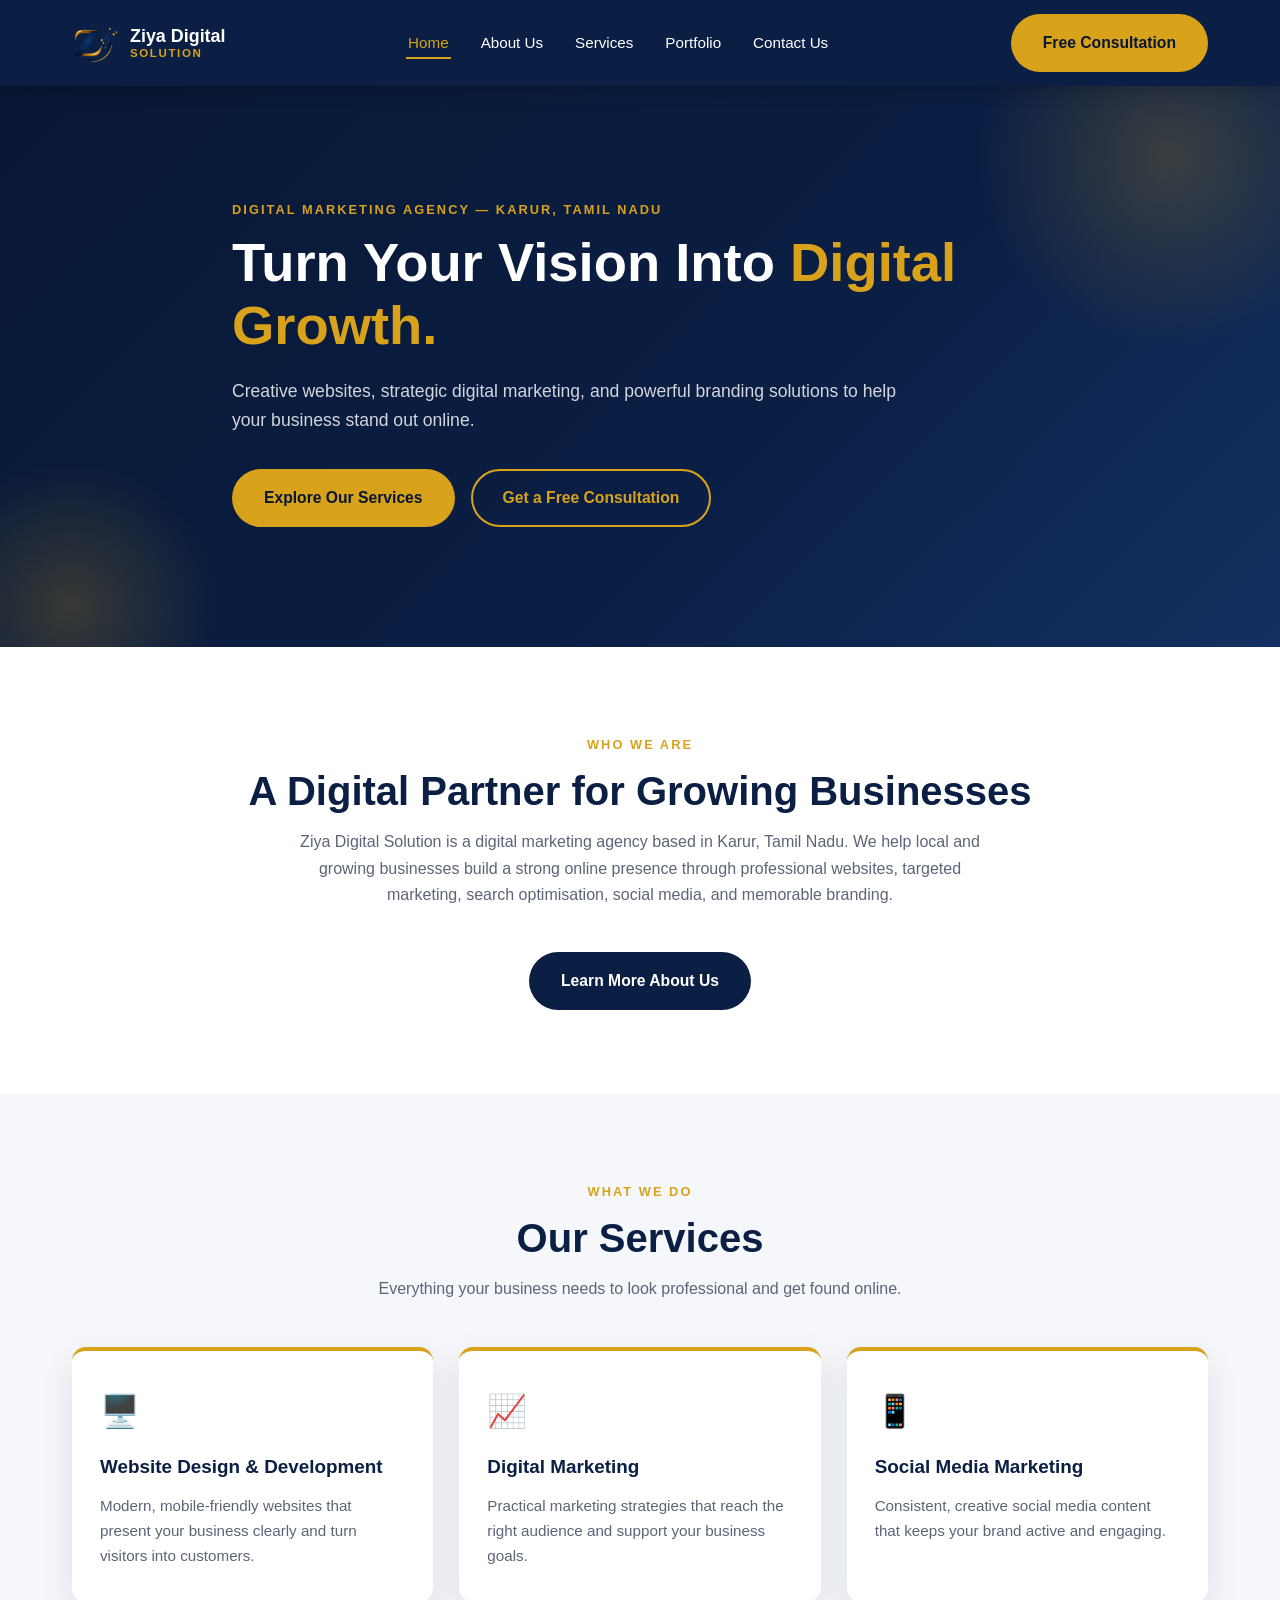
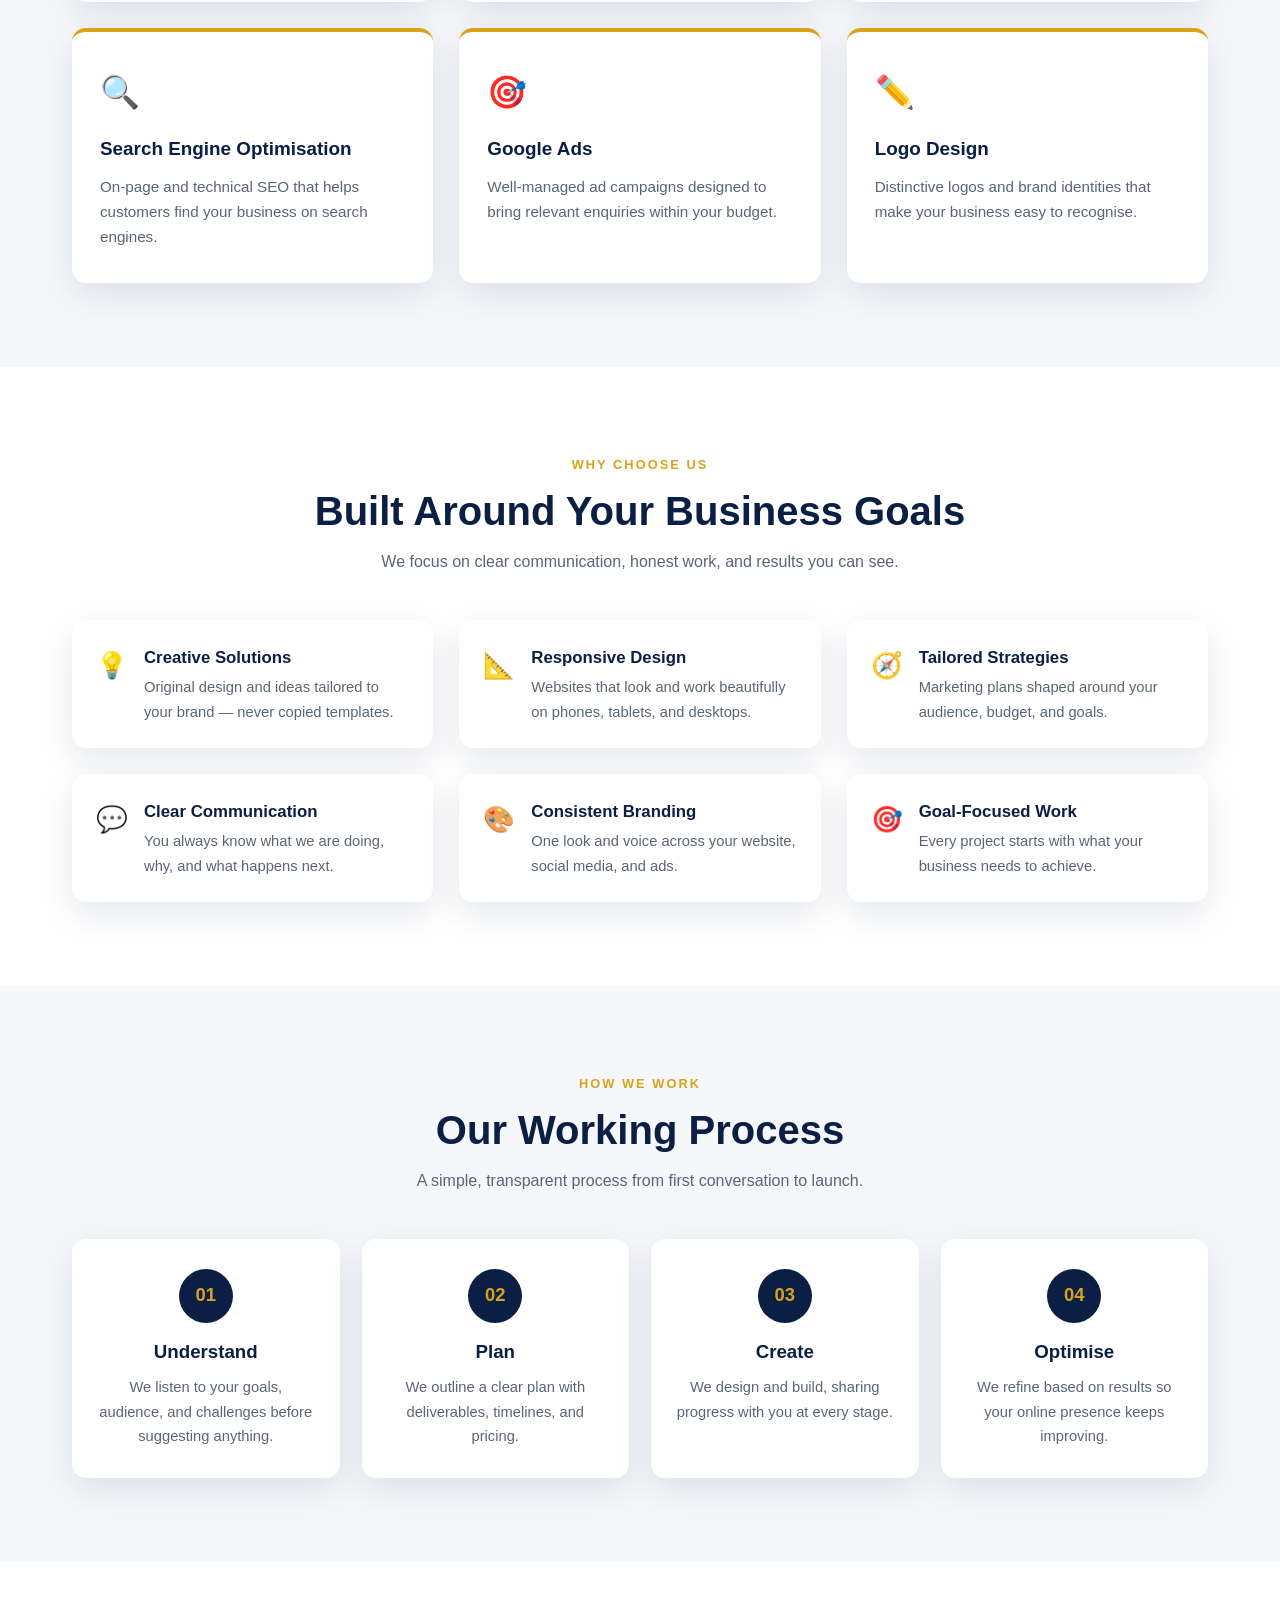
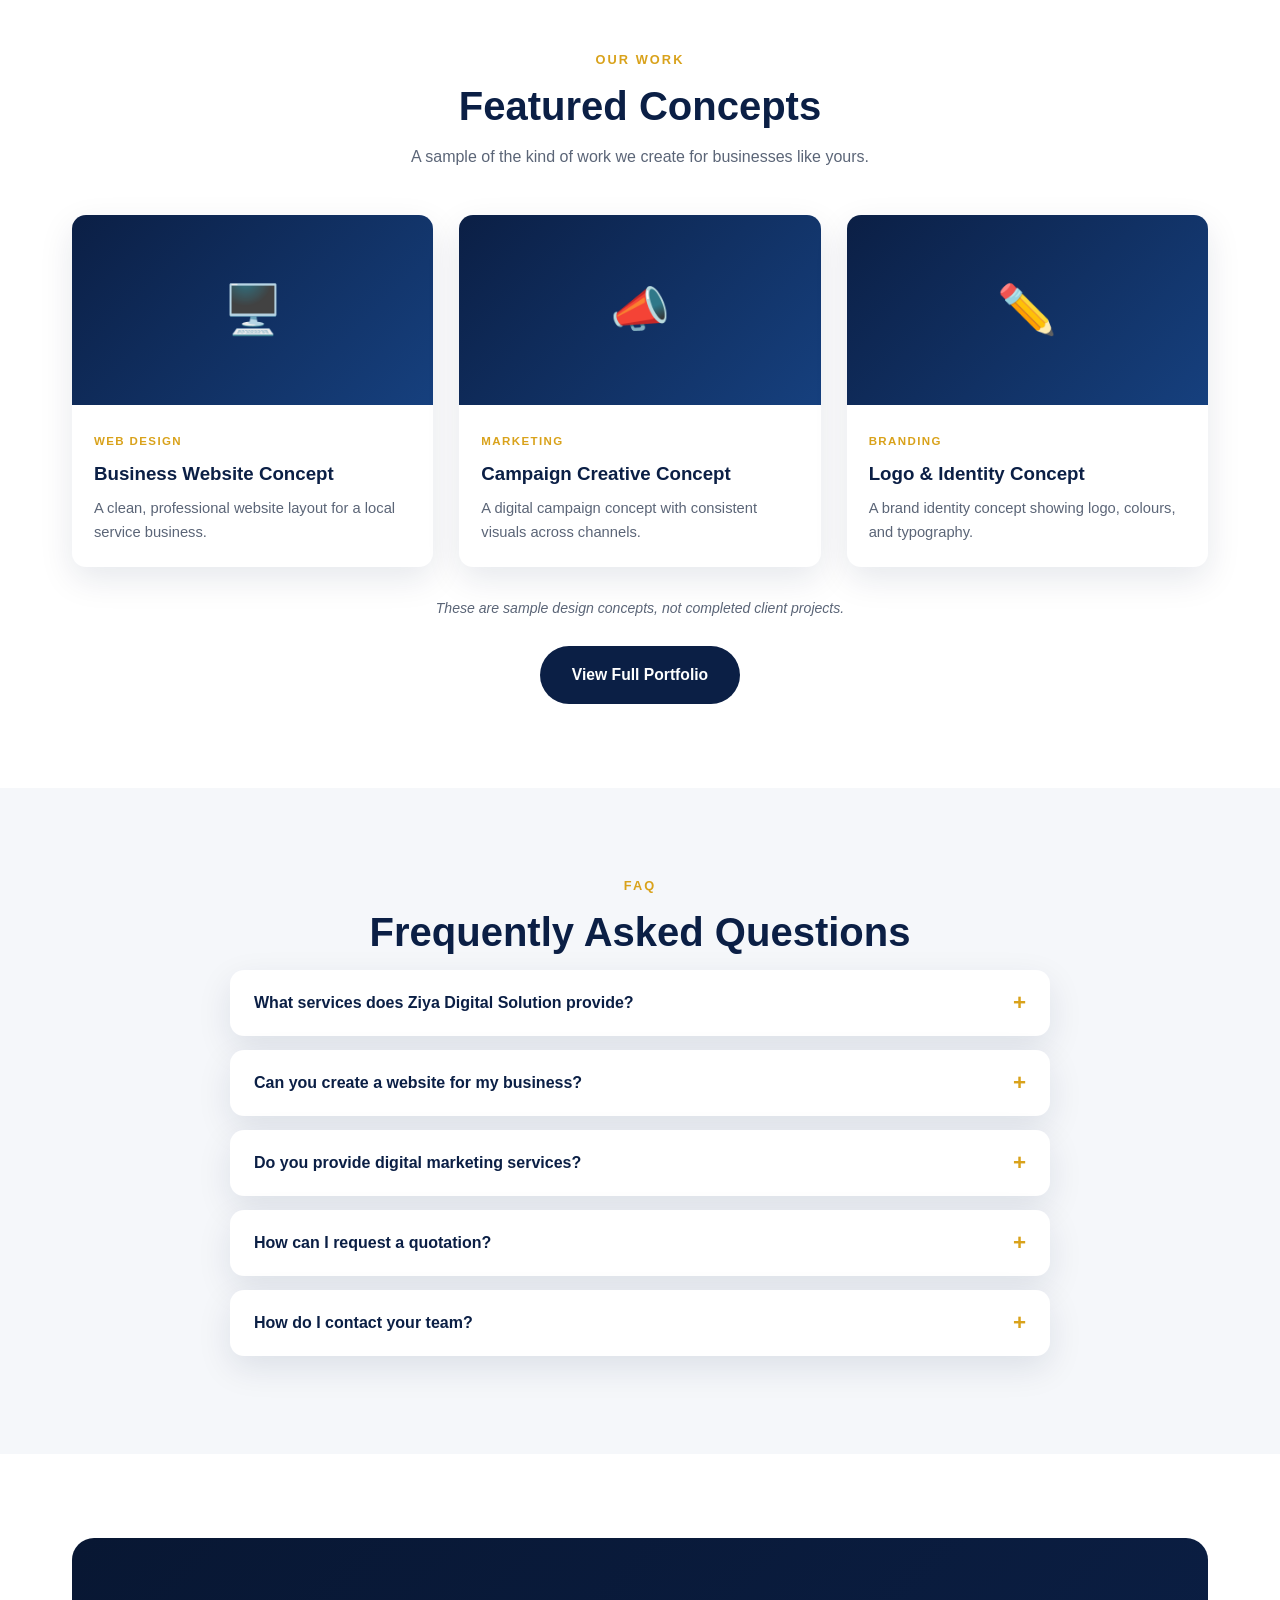
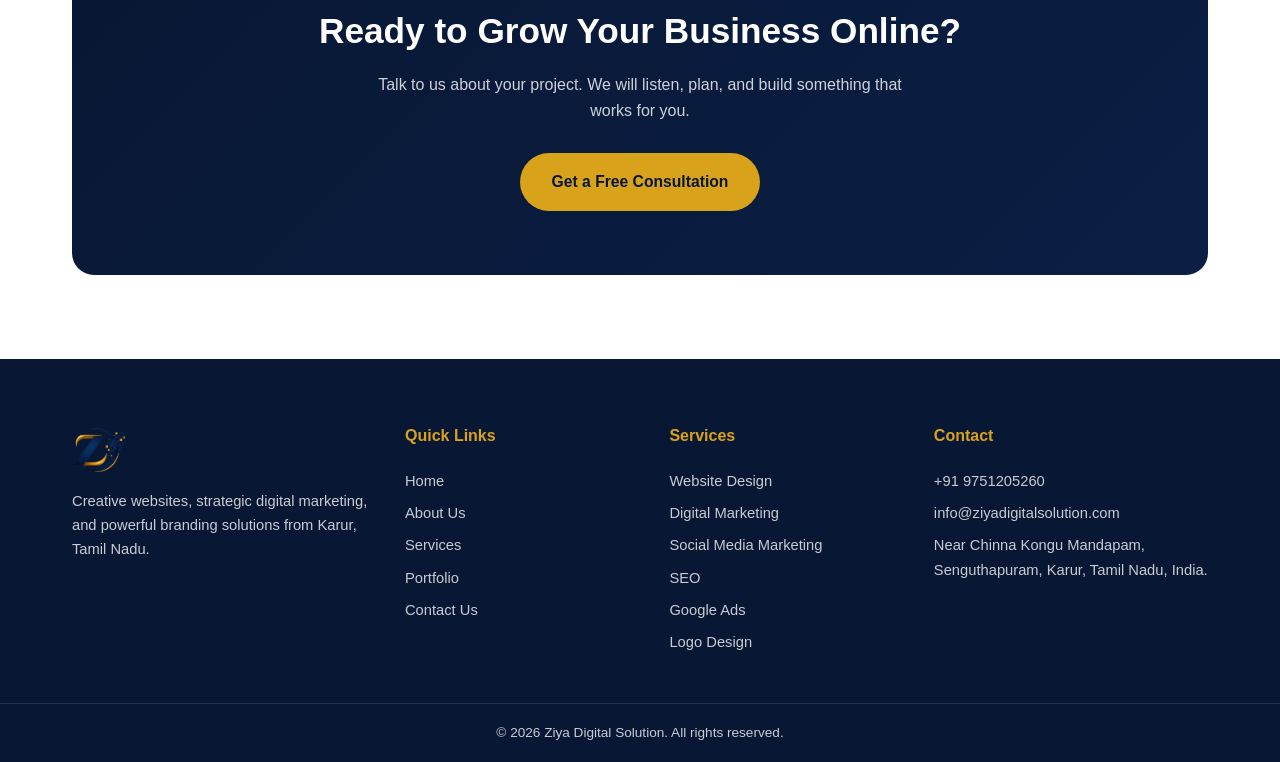
==== index.html @ 33ae9d24 "Add files via upload" ====
<!DOCTYPE html>
<html lang="en">
<head>
  <meta charset="UTF-8" />
  <meta name="viewport" content="width=device-width, initial-scale=1.0" />
  <title>Ziya Digital Solution — Web Design &amp; Digital Marketing in Karur</title>
  <meta name="description" content="Ziya Digital Solution helps businesses grow online with creative websites, digital marketing, SEO, social media and branding. Based in Karur, Tamil Nadu." />
  <link rel="icon" href="assets/images/logo.jpeg" type="image/jpeg" />
  <link rel="stylesheet" href="css/style.css" />
</head>
<body>

  <!-- ============ Header ============ -->
  <header class="site-header">
    <div class="header-inner">
      <a href="index.html" class="brand">
        <img src="assets/images/logo.png" alt="Ziya Digital Solution logo" />
        <span class="brand-name">Ziya Digital <span>Solution</span></span>
      </a>
      <nav class="main-nav" aria-label="Main navigation">
        <ul>
          <li><a href="index.html" class="active">Home</a></li>
          <li><a href="about.html">About Us</a></li>
          <li><a href="services.html">Services</a></li>
          <li><a href="portfolio.html">Portfolio</a></li>
          <li><a href="contact.html">Contact Us</a></li>
        </ul>
      </nav>
      <a href="contact.html" class="btn btn-gold header-cta">Free Consultation</a>
      <button class="nav-toggle" aria-label="Toggle menu" aria-expanded="false">
        <span></span><span></span><span></span>
      </button>
    </div>
  </header>

  <!-- ============ Hero ============ -->
  <section class="hero">
    <div class="container hero-inner">
      <div>
        <span class="eyebrow">Digital Marketing Agency — Karur, Tamil Nadu</span>
        <h1>Turn Your Vision Into <span class="gold">Digital Growth.</span></h1>
        <p>Creative websites, strategic digital marketing, and powerful branding solutions to help your business stand out online.</p>
        <div class="hero-actions">
          <a href="services.html" class="btn btn-gold">Explore Our Services</a>
          <a href="contact.html" class="btn btn-outline">Get a Free Consultation</a>
        </div>
      </div>
    </div>
  </section>

  <!-- ============ Introduction ============ -->
  <section>
    <div class="container text-center">
      <span class="eyebrow">Who We Are</span>
      <h2 class="section-title">A Digital Partner for Growing Businesses</h2>
      <p class="section-lead">
        Ziya Digital Solution is a digital marketing agency based in Karur, Tamil Nadu.
        We help local and growing businesses build a strong online presence through
        professional websites, targeted marketing, search optimisation, social media,
        and memorable branding.
      </p>
      <a href="about.html" class="btn btn-navy">Learn More About Us</a>
    </div>
  </section>

  <!-- ============ Services overview ============ -->
  <section class="section-light">
    <div class="container">
      <div class="text-center">
        <span class="eyebrow">What We Do</span>
        <h2 class="section-title">Our Services</h2>
        <p class="section-lead">Everything your business needs to look professional and get found online.</p>
      </div>
      <div class="grid-3">
        <div class="card">
          <div class="icon">🖥️</div>
          <h3>Website Design &amp; Development</h3>
          <p>Modern, mobile-friendly websites that present your business clearly and turn visitors into customers.</p>
        </div>
        <div class="card">
          <div class="icon">📈</div>
          <h3>Digital Marketing</h3>
          <p>Practical marketing strategies that reach the right audience and support your business goals.</p>
        </div>
        <div class="card">
          <div class="icon">📱</div>
          <h3>Social Media Marketing</h3>
          <p>Consistent, creative social media content that keeps your brand active and engaging.</p>
        </div>
        <div class="card">
          <div class="icon">🔍</div>
          <h3>Search Engine Optimisation</h3>
          <p>On-page and technical SEO that helps customers find your business on search engines.</p>
        </div>
        <div class="card">
          <div class="icon">🎯</div>
          <h3>Google Ads</h3>
          <p>Well-managed ad campaigns designed to bring relevant enquiries within your budget.</p>
        </div>
        <div class="card">
          <div class="icon">✏️</div>
          <h3>Logo Design</h3>
          <p>Distinctive logos and brand identities that make your business easy to recognise.</p>
        </div>
      </div>
    </div>
  </section>

  <!-- ============ Why choose us ============ -->
  <section>
    <div class="container">
      <div class="text-center">
        <span class="eyebrow">Why Choose Us</span>
        <h2 class="section-title">Built Around Your Business Goals</h2>
        <p class="section-lead">We focus on clear communication, honest work, and results you can see.</p>
      </div>
      <div class="grid-3">
        <div class="why-item">
          <div class="icon">💡</div>
          <div><h3>Creative Solutions</h3><p>Original design and ideas tailored to your brand — never copied templates.</p></div>
        </div>
        <div class="why-item">
          <div class="icon">📐</div>
          <div><h3>Responsive Design</h3><p>Websites that look and work beautifully on phones, tablets, and desktops.</p></div>
        </div>
        <div class="why-item">
          <div class="icon">🧭</div>
          <div><h3>Tailored Strategies</h3><p>Marketing plans shaped around your audience, budget, and goals.</p></div>
        </div>
        <div class="why-item">
          <div class="icon">💬</div>
          <div><h3>Clear Communication</h3><p>You always know what we are doing, why, and what happens next.</p></div>
        </div>
        <div class="why-item">
          <div class="icon">🎨</div>
          <div><h3>Consistent Branding</h3><p>One look and voice across your website, social media, and ads.</p></div>
        </div>
        <div class="why-item">
          <div class="icon">🎯</div>
          <div><h3>Goal-Focused Work</h3><p>Every project starts with what your business needs to achieve.</p></div>
        </div>
      </div>
    </div>
  </section>

  <!-- ============ Working process ============ -->
  <section class="section-light">
    <div class="container">
      <div class="text-center">
        <span class="eyebrow">How We Work</span>
        <h2 class="section-title">Our Working Process</h2>
        <p class="section-lead">A simple, transparent process from first conversation to launch.</p>
      </div>
      <div class="process">
        <div class="process-step">
          <span class="num">01</span>
          <h3>Understand</h3>
          <p>We listen to your goals, audience, and challenges before suggesting anything.</p>
        </div>
        <div class="process-step">
          <span class="num">02</span>
          <h3>Plan</h3>
          <p>We outline a clear plan with deliverables, timelines, and pricing.</p>
        </div>
        <div class="process-step">
          <span class="num">03</span>
          <h3>Create</h3>
          <p>We design and build, sharing progress with you at every stage.</p>
        </div>
        <div class="process-step">
          <span class="num">04</span>
          <h3>Optimise</h3>
          <p>We refine based on results so your online presence keeps improving.</p>
        </div>
      </div>
    </div>
  </section>

  <!-- ============ Featured portfolio ============ -->
  <section>
    <div class="container">
      <div class="text-center">
        <span class="eyebrow">Our Work</span>
        <h2 class="section-title">Featured Concepts</h2>
        <p class="section-lead">A sample of the kind of work we create for businesses like yours.</p>
      </div>
      <div class="grid-3">
        <div class="portfolio-item">
          <div class="portfolio-thumb">🖥️</div>
          <div class="portfolio-body">
            <span class="tag">Web Design</span>
            <h3>Business Website Concept</h3>
            <p>A clean, professional website layout for a local service business.</p>
          </div>
        </div>
        <div class="portfolio-item">
          <div class="portfolio-thumb">📣</div>
          <div class="portfolio-body">
            <span class="tag">Marketing</span>
            <h3>Campaign Creative Concept</h3>
            <p>A digital campaign concept with consistent visuals across channels.</p>
          </div>
        </div>
        <div class="portfolio-item">
          <div class="portfolio-thumb">✏️</div>
          <div class="portfolio-body">
            <span class="tag">Branding</span>
            <h3>Logo &amp; Identity Concept</h3>
            <p>A brand identity concept showing logo, colours, and typography.</p>
          </div>
        </div>
      </div>
      <p class="sample-note">These are sample design concepts, not completed client projects.</p>
      <div class="text-center" style="margin-top: 26px;">
        <a href="portfolio.html" class="btn btn-navy">View Full Portfolio</a>
      </div>
    </div>
  </section>

  <!-- ============ FAQ ============ -->
  <section class="section-light">
    <div class="container">
      <div class="text-center">
        <span class="eyebrow">FAQ</span>
        <h2 class="section-title">Frequently Asked Questions</h2>
      </div>
      <div class="faq">
        <div class="faq-item">
          <button class="faq-question" aria-expanded="false">What services does Ziya Digital Solution provide?</button>
          <div class="faq-answer"><p>We provide website design and development, digital marketing, social media marketing, search engine optimisation (SEO), Google Ads management, and logo design.</p></div>
        </div>
        <div class="faq-item">
          <button class="faq-question" aria-expanded="false">Can you create a website for my business?</button>
          <div class="faq-answer"><p>Yes. We design modern, mobile-friendly websites for businesses of all sizes. Contact us with your requirements and we will suggest the best approach.</p></div>
        </div>
        <div class="faq-item">
          <button class="faq-question" aria-expanded="false">Do you provide digital marketing services?</button>
          <div class="faq-answer"><p>Yes. We offer social media marketing, SEO, and Google Ads, planned around your audience and budget.</p></div>
        </div>
        <div class="faq-item">
          <button class="faq-question" aria-expanded="false">How can I request a quotation?</button>
          <div class="faq-answer"><p>Call us at +91 9751205260, message us on WhatsApp, or use the enquiry form on our Contact page. We will discuss your needs and share a clear quotation.</p></div>
        </div>
        <div class="faq-item">
          <button class="faq-question" aria-expanded="false">How do I contact your team?</button>
          <div class="faq-answer"><p>You can reach us by phone at +91 9751205260, by email at info@ziyadigitalsolution.com, or via the WhatsApp button on our Contact page.</p></div>
        </div>
      </div>
    </div>
  </section>

  <!-- ============ Final CTA ============ -->
  <section>
    <div class="container">
      <div class="cta-band">
        <h2>Ready to Grow Your Business Online?</h2>
        <p>Talk to us about your project. We will listen, plan, and build something that works for you.</p>
        <a href="contact.html" class="btn btn-gold">Get a Free Consultation</a>
      </div>
    </div>
  </section>

  <!-- ============ Footer ============ -->
  <footer class="site-footer">
    <div class="container footer-grid">
      <div class="footer-brand">
        <img src="assets/images/logo.png" alt="Ziya Digital Solution logo" />
        <p>Creative websites, strategic digital marketing, and powerful branding solutions from Karur, Tamil Nadu.</p>
      </div>
      <div>
        <h3>Quick Links</h3>
        <a href="index.html">Home</a>
        <a href="about.html">About Us</a>
        <a href="services.html">Services</a>
        <a href="portfolio.html">Portfolio</a>
        <a href="contact.html">Contact Us</a>
      </div>
      <div>
        <h3>Services</h3>
        <a href="services.html">Website Design</a>
        <a href="services.html">Digital Marketing</a>
        <a href="services.html">Social Media Marketing</a>
        <a href="services.html">SEO</a>
        <a href="services.html">Google Ads</a>
        <a href="services.html">Logo Design</a>
      </div>
      <div>
        <h3>Contact</h3>
        <a href="tel:+919751205260">+91 9751205260</a>
        <a href="mailto:info@ziyadigitalsolution.com">info@ziyadigitalsolution.com</a>
        <p style="font-size: 0.92rem; padding-top: 4px;">Near Chinna Kongu Mandapam, Senguthapuram, Karur, Tamil Nadu, India.</p>
      </div>
    </div>
    <div class="footer-bottom">
      <div class="container">© <span id="year"></span> Ziya Digital Solution. All rights reserved.</div>
    </div>
  </footer>

  <script src="js/script.js"></script>
</body>
</html>
---- css/style.css ----
/* ============================================================
   Ziya Digital Solution — Global Stylesheet
   Brand palette:
     Navy  #0B1F45   Gold  #D9A21B   White #FFFFFF
     Light #F5F7FA   Text  #182235
   Edit colours in one place via the CSS variables below.
   ============================================================ */

:root {
  --navy: #0B1F45;
  --navy-dark: #081733;
  --gold: #D9A21B;
  --gold-soft: #f3d27a;
  --white: #ffffff;
  --light: #F5F7FA;
  --text: #182235;
  --muted: #5b6577;
  --radius: 14px;
  --shadow: 0 12px 34px rgba(11, 31, 69, 0.10);
  --transition: all 0.25s ease;
  --max-width: 1180px;
}

/* ---------- Reset & base ---------- */
*,
*::before,
*::after {
  box-sizing: border-box;
  margin: 0;
  padding: 0;
}

html {
  scroll-behavior: smooth;
}

body {
  font-family: "Segoe UI", "Helvetica Neue", Arial, sans-serif;
  color: var(--text);
  background: var(--white);
  line-height: 1.65;
  -webkit-font-smoothing: antialiased;
}

img {
  max-width: 100%;
  display: block;
}

a {
  color: var(--navy);
  text-decoration: none;
}

ul {
  list-style: none;
}

.container {
  width: 100%;
  max-width: var(--max-width);
  margin: 0 auto;
  padding: 0 22px;
}

section {
  padding: 84px 0;
}

.section-light {
  background: var(--light);
}

/* ---------- Typography helpers ---------- */
.eyebrow {
  display: inline-block;
  font-size: 0.8rem;
  font-weight: 700;
  letter-spacing: 0.16em;
  text-transform: uppercase;
  color: var(--gold);
  margin-bottom: 12px;
}

.section-title {
  font-size: clamp(1.7rem, 3.4vw, 2.5rem);
  color: var(--navy);
  line-height: 1.2;
  margin-bottom: 14px;
}

.section-lead {
  color: var(--muted);
  max-width: 680px;
  margin: 0 auto 44px;
}

.text-center {
  text-align: center;
}

/* ---------- Buttons ---------- */
.btn {
  display: inline-block;
  padding: 14px 30px;
  border-radius: 50px;
  font-weight: 600;
  font-size: 0.98rem;
  cursor: pointer;
  border: 2px solid transparent;
  transition: var(--transition);
}

.btn-gold {
  background: var(--gold);
  color: var(--navy-dark);
}

.btn-gold:hover {
  background: var(--gold-soft);
  transform: translateY(-2px);
}

.btn-outline {
  border-color: var(--gold);
  color: var(--gold);
  background: transparent;
}

.btn-outline:hover {
  background: var(--gold);
  color: var(--navy-dark);
}

.btn-navy {
  background: var(--navy);
  color: var(--white);
}

.btn-navy:hover {
  background: var(--navy-dark);
  transform: translateY(-2px);
}

/* ---------- Header ---------- */
.site-header {
  position: sticky;
  top: 0;
  z-index: 100;
  background: var(--navy);
  box-shadow: 0 2px 18px rgba(0, 0, 0, 0.25);
}

.header-inner {
  display: flex;
  align-items: center;
  justify-content: space-between;
  gap: 20px;
  padding: 14px 22px;
  max-width: var(--max-width);
  margin: 0 auto;
}

.brand {
  display: flex;
  align-items: center;
  gap: 12px;
}

.brand img {
  width: 46px;
  height: 46px;
  border-radius: 10px;
  background: var(--navy);
  padding: 0;
  object-fit: contain;
}

.brand-name {
  color: var(--white);
  font-weight: 700;
  font-size: 1.12rem;
  line-height: 1.15;
}

.brand-name span {
  display: block;
  color: var(--gold);
  font-size: 0.72rem;
  letter-spacing: 0.14em;
  text-transform: uppercase;
  font-weight: 600;
}

.main-nav ul {
  display: flex;
  gap: 28px;
  align-items: center;
}

.main-nav a {
  color: var(--white);
  font-size: 0.95rem;
  font-weight: 500;
  padding: 6px 2px;
  border-bottom: 2px solid transparent;
  transition: var(--transition);
}

.main-nav a:hover,
.main-nav a.active {
  color: var(--gold);
  border-bottom-color: var(--gold);
}

.header-cta {
  white-space: nowrap;
}

/* Hamburger (mobile) */
.nav-toggle {
  display: none;
  background: none;
  border: none;
  cursor: pointer;
  padding: 8px;
}

.nav-toggle span {
  display: block;
  width: 26px;
  height: 3px;
  background: var(--gold);
  margin: 5px 0;
  border-radius: 2px;
  transition: var(--transition);
}

/* ---------- Hero ---------- */
.hero {
  background: linear-gradient(135deg, var(--navy-dark) 0%, var(--navy) 60%, #123061 100%);
  color: var(--white);
  padding: 110px 0 120px;
  position: relative;
  overflow: hidden;
}

/* Decorative gold shapes */
.hero::before,
.hero::after {
  content: "";
  position: absolute;
  border-radius: 50%;
  background: radial-gradient(circle, rgba(217, 162, 27, 0.22), transparent 65%);
}

.hero::before {
  width: 420px;
  height: 420px;
  top: -140px;
  right: -100px;
}

.hero::after {
  width: 320px;
  height: 320px;
  bottom: -120px;
  left: -90px;
}

.hero-inner {
  position: relative;
  max-width: 860px;
}

.hero h1 {
  font-size: clamp(2.1rem, 5vw, 3.4rem);
  line-height: 1.15;
  margin-bottom: 20px;
}

.hero h1 .gold {
  color: var(--gold);
}

.hero p {
  color: rgba(255, 255, 255, 0.82);
  font-size: 1.1rem;
  max-width: 680px;
  margin-bottom: 34px;
}

.hero-actions {
  display: flex;
  gap: 16px;
  flex-wrap: wrap;
}

.hero-visual {
  background: rgba(255, 255, 255, 0.06);
  border: 1px solid rgba(217, 162, 27, 0.35);
  border-radius: 20px;
  padding: 34px;
  backdrop-filter: blur(4px);
}

.hero-visual img {
  width: 150px;
  margin: 0 auto 18px;
  border-radius: 16px;
}

.hero-visual p {
  text-align: center;
  color: rgba(255, 255, 255, 0.75);
  font-size: 0.95rem;
  margin: 0;
}

/* ---------- Cards / grids ---------- */
.grid-3 {
  display: grid;
  grid-template-columns: repeat(3, 1fr);
  gap: 26px;
}

.grid-2 {
  display: grid;
  grid-template-columns: repeat(2, 1fr);
  gap: 26px;
}

.card {
  background: var(--white);
  border-radius: var(--radius);
  padding: 34px 28px;
  box-shadow: var(--shadow);
  border-top: 4px solid var(--gold);
  transition: var(--transition);
}

.card:hover {
  transform: translateY(-6px);
}

.card .icon {
  font-size: 2rem;
  margin-bottom: 14px;
}

.card h3 {
  color: var(--navy);
  font-size: 1.18rem;
  margin-bottom: 10px;
}

.card p {
  color: var(--muted);
  font-size: 0.95rem;
}

/* ---------- Why choose us ---------- */
.why-item {
  display: flex;
  gap: 16px;
  align-items: flex-start;
  background: var(--white);
  padding: 24px;
  border-radius: var(--radius);
  box-shadow: var(--shadow);
  transition: var(--transition);
}

.why-item:hover {
  border-left: 4px solid var(--gold);
}

.why-item .icon {
  font-size: 1.6rem;
}

.why-item h3 {
  color: var(--navy);
  font-size: 1.05rem;
  margin-bottom: 4px;
}

.why-item p {
  color: var(--muted);
  font-size: 0.92rem;
}

/* ---------- Process timeline ---------- */
.process {
  display: grid;
  grid-template-columns: repeat(4, 1fr);
  gap: 22px;
  counter-reset: step;
}

.process-step {
  position: relative;
  background: var(--white);
  border-radius: var(--radius);
  padding: 30px 24px;
  box-shadow: var(--shadow);
  text-align: center;
}

.process-step .num {
  display: inline-flex;
  align-items: center;
  justify-content: center;
  width: 54px;
  height: 54px;
  border-radius: 50%;
  background: var(--navy);
  color: var(--gold);
  font-weight: 700;
  font-size: 1.15rem;
  margin-bottom: 14px;
}

.process-step h3 {
  color: var(--navy);
  margin-bottom: 8px;
}

.process-step p {
  color: var(--muted);
  font-size: 0.92rem;
}

/* ---------- Portfolio ---------- */
.filters {
  display: flex;
  flex-wrap: wrap;
  gap: 10px;
  justify-content: center;
  margin-bottom: 40px;
}

.filter-btn {
  padding: 9px 22px;
  border-radius: 50px;
  border: 1px solid var(--navy);
  background: transparent;
  color: var(--navy);
  font-weight: 600;
  font-size: 0.9rem;
  cursor: pointer;
  transition: var(--transition);
}

.filter-btn:hover,
.filter-btn.active {
  background: var(--navy);
  color: var(--gold);
}

.portfolio-item {
  border-radius: var(--radius);
  overflow: hidden;
  box-shadow: var(--shadow);
  background: var(--white);
}

.portfolio-thumb {
  height: 190px;
  display: flex;
  align-items: center;
  justify-content: center;
  font-size: 3rem;
  background: linear-gradient(135deg, var(--navy), #16407e);
}

.portfolio-body {
  padding: 22px;
}

.portfolio-body .tag {
  font-size: 0.72rem;
  letter-spacing: 0.12em;
  text-transform: uppercase;
  color: var(--gold);
  font-weight: 700;
}

.portfolio-body h3 {
  color: var(--navy);
  margin: 6px 0;
}

.portfolio-body p {
  color: var(--muted);
  font-size: 0.92rem;
}

.sample-note {
  text-align: center;
  color: var(--muted);
  font-size: 0.88rem;
  margin-top: 30px;
  font-style: italic;
}

/* ---------- FAQ accordion ---------- */
.faq {
  max-width: 820px;
  margin: 0 auto;
}

.faq-item {
  background: var(--white);
  border-radius: var(--radius);
  box-shadow: var(--shadow);
  margin-bottom: 14px;
  overflow: hidden;
}

.faq-question {
  width: 100%;
  text-align: left;
  background: none;
  border: none;
  padding: 20px 24px;
  font-size: 1rem;
  font-weight: 600;
  color: var(--navy);
  cursor: pointer;
  display: flex;
  justify-content: space-between;
  align-items: center;
  gap: 12px;
}

.faq-question::after {
  content: "+";
  color: var(--gold);
  font-size: 1.4rem;
  font-weight: 700;
}

.faq-item.open .faq-question::after {
  content: "−";
}

.faq-answer {
  max-height: 0;
  overflow: hidden;
  transition: max-height 0.3s ease;
}

.faq-answer p {
  padding: 0 24px 20px;
  color: var(--muted);
  font-size: 0.95rem;
}

/* ---------- CTA band ---------- */
.cta-band {
  background: linear-gradient(135deg, var(--navy-dark), var(--navy));
  color: var(--white);
  text-align: center;
  border-radius: 22px;
  padding: 64px 30px;
}

.cta-band h2 {
  font-size: clamp(1.6rem, 3vw, 2.2rem);
  margin-bottom: 12px;
}

.cta-band p {
  color: rgba(255, 255, 255, 0.8);
  max-width: 560px;
  margin: 0 auto 28px;
}

/* ---------- Page hero (inner pages) ---------- */
.page-hero {
  background: linear-gradient(135deg, var(--navy-dark), var(--navy));
  color: var(--white);
  padding: 80px 0;
  text-align: center;
}

.page-hero h1 {
  font-size: clamp(1.9rem, 4vw, 2.7rem);
  margin-bottom: 10px;
}

.page-hero p {
  color: rgba(255, 255, 255, 0.8);
  max-width: 640px;
  margin: 0 auto;
}

/* ---------- Services detail ---------- */
.service-block {
  display: grid;
  grid-template-columns: 1fr 1fr;
  gap: 40px;
  align-items: center;
  margin-bottom: 64px;
}

.service-block:nth-child(even) .service-text {
  order: 2;
}

.service-icon {
  background: linear-gradient(135deg, var(--navy), #16407e);
  border-radius: 20px;
  min-height: 220px;
  display: flex;
  align-items: center;
  justify-content: center;
  font-size: 4rem;
}

.service-text h2 {
  color: var(--navy);
  font-size: 1.5rem;
  margin-bottom: 12px;
}

.service-text p {
  color: var(--muted);
  margin-bottom: 16px;
}

.service-text ul li {
  padding: 5px 0 5px 26px;
  position: relative;
  color: var(--text);
  font-size: 0.95rem;
}

.service-text ul li::before {
  content: "✔";
  position: absolute;
  left: 0;
  color: var(--gold);
  font-weight: 700;
}

.service-text .btn {
  margin-top: 18px;
}

/* ---------- Contact ---------- */
.contact-grid {
  display: grid;
  grid-template-columns: 0.9fr 1.1fr;
  gap: 44px;
  align-items: start;
}

.contact-info-card {
  background: var(--navy);
  color: var(--white);
  border-radius: var(--radius);
  padding: 36px 30px;
}

.contact-info-card h2 {
  margin-bottom: 18px;
}

.contact-line {
  display: flex;
  gap: 14px;
  margin-bottom: 18px;
  align-items: flex-start;
}

.contact-line .icon {
  color: var(--gold);
  font-size: 1.2rem;
}

.contact-line a {
  color: var(--white);
}

.contact-line a:hover {
  color: var(--gold);
}

.contact-line small {
  display: block;
  color: rgba(255, 255, 255, 0.65);
}

.whatsapp-btn {
  display: inline-block;
  margin-top: 8px;
  background: #25d366;
  color: var(--white);
  padding: 12px 26px;
  border-radius: 50px;
  font-weight: 600;
  transition: var(--transition);
}

.whatsapp-btn:hover {
  filter: brightness(1.08);
  transform: translateY(-2px);
}

/* Form */
.form-card {
  background: var(--white);
  border-radius: var(--radius);
  box-shadow: var(--shadow);
  padding: 36px 32px;
}

.form-row {
  margin-bottom: 18px;
}

.form-row label {
  display: block;
  font-weight: 600;
  font-size: 0.9rem;
  color: var(--navy);
  margin-bottom: 6px;
}

.form-row input,
.form-row select,
.form-row textarea {
  width: 100%;
  padding: 12px 14px;
  border: 1px solid #d6dce6;
  border-radius: 10px;
  font-size: 0.95rem;
  font-family: inherit;
  transition: var(--transition);
}

.form-row input:focus,
.form-row select:focus,
.form-row textarea:focus {
  outline: none;
  border-color: var(--gold);
  box-shadow: 0 0 0 3px rgba(217, 162, 27, 0.2);
}

.form-status {
  margin-top: 14px;
  font-size: 0.92rem;
  font-weight: 600;
}

.form-status.error {
  color: #b3261e;
}

/* ---------- Footer ---------- */
.site-footer {
  background: var(--navy-dark);
  color: rgba(255, 255, 255, 0.78);
  padding: 64px 0 0;
}

.footer-grid {
  display: grid;
  grid-template-columns: 1.3fr 1fr 1fr 1.2fr;
  gap: 36px;
  padding-bottom: 44px;
}

.footer-grid h3 {
  color: var(--gold);
  font-size: 1rem;
  margin-bottom: 16px;
}

.footer-grid a {
  color: rgba(255, 255, 255, 0.78);
  display: block;
  padding: 4px 0;
  font-size: 0.92rem;
  transition: var(--transition);
}

.footer-grid a:hover {
  color: var(--gold);
}

.footer-brand img {
  width: 54px;
  border-radius: 10px;
  background: var(--navy-dark);
  padding: 0;
  margin-bottom: 12px;
  object-fit: contain;
}

.footer-brand p {
  font-size: 0.92rem;
}

.footer-bottom {
  border-top: 1px solid rgba(255, 255, 255, 0.12);
  padding: 18px 0;
  text-align: center;
  font-size: 0.85rem;
}

/* ---------- Responsive ---------- */
@media (max-width: 900px) {
  .grid-3,
  .process,
  .footer-grid {
    grid-template-columns: repeat(2, 1fr);
  }

  .hero-inner,
  .service-block,
  .contact-grid {
    grid-template-columns: 1fr;
  }

  .service-block:nth-child(even) .service-text {
    order: 0;
  }
}

@media (max-width: 640px) {
  section {
    padding: 60px 0;
  }

  .grid-3,
  .grid-2,
  .process,
  .footer-grid {
    grid-template-columns: 1fr;
  }

  .nav-toggle {
    display: block;
  }

  .main-nav {
    position: absolute;
    top: 100%;
    left: 0;
    right: 0;
    background: var(--navy-dark);
    display: none;
    padding: 12px 22px 22px;
  }

  .main-nav.open {
    display: block;
  }

  .main-nav ul {
    flex-direction: column;
    align-items: flex-start;
    gap: 14px;
  }

  .header-cta {
    display: none;
  }

  .hero {
    padding: 70px 0 80px;
  }
}
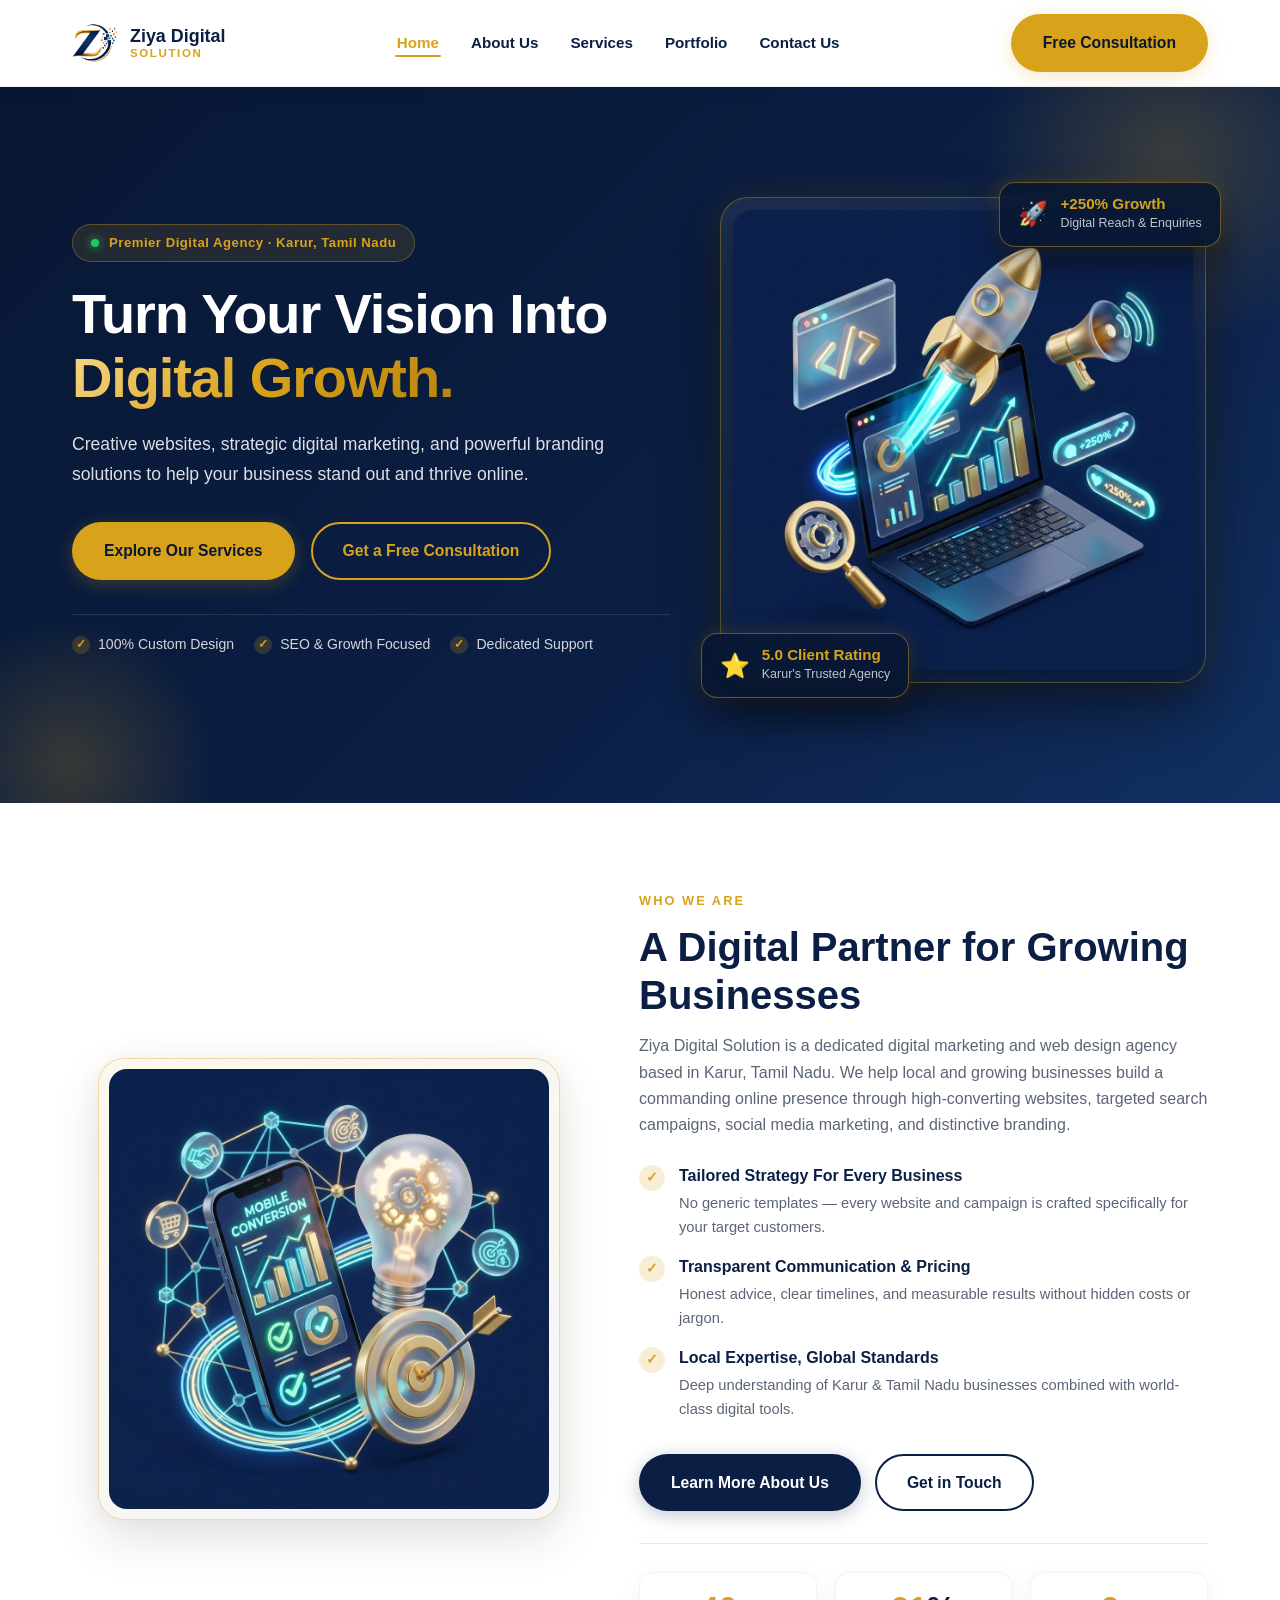
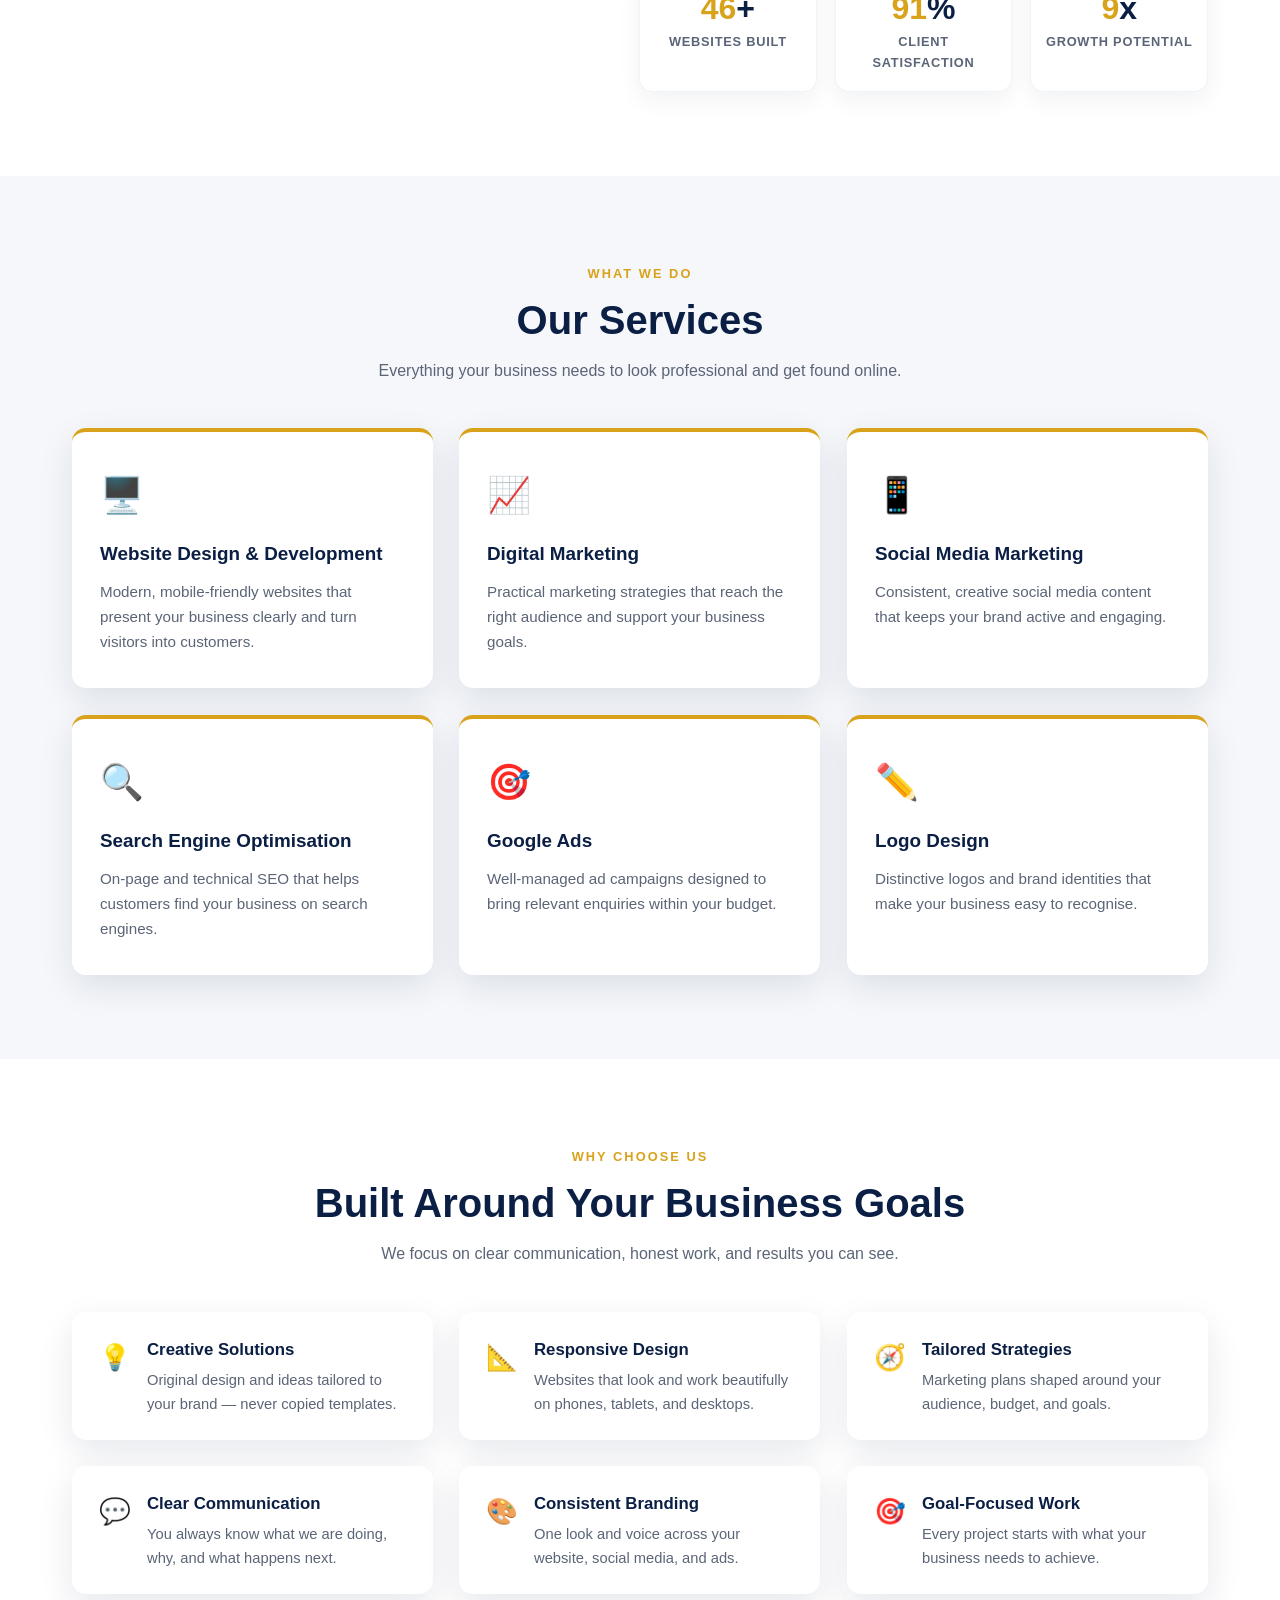
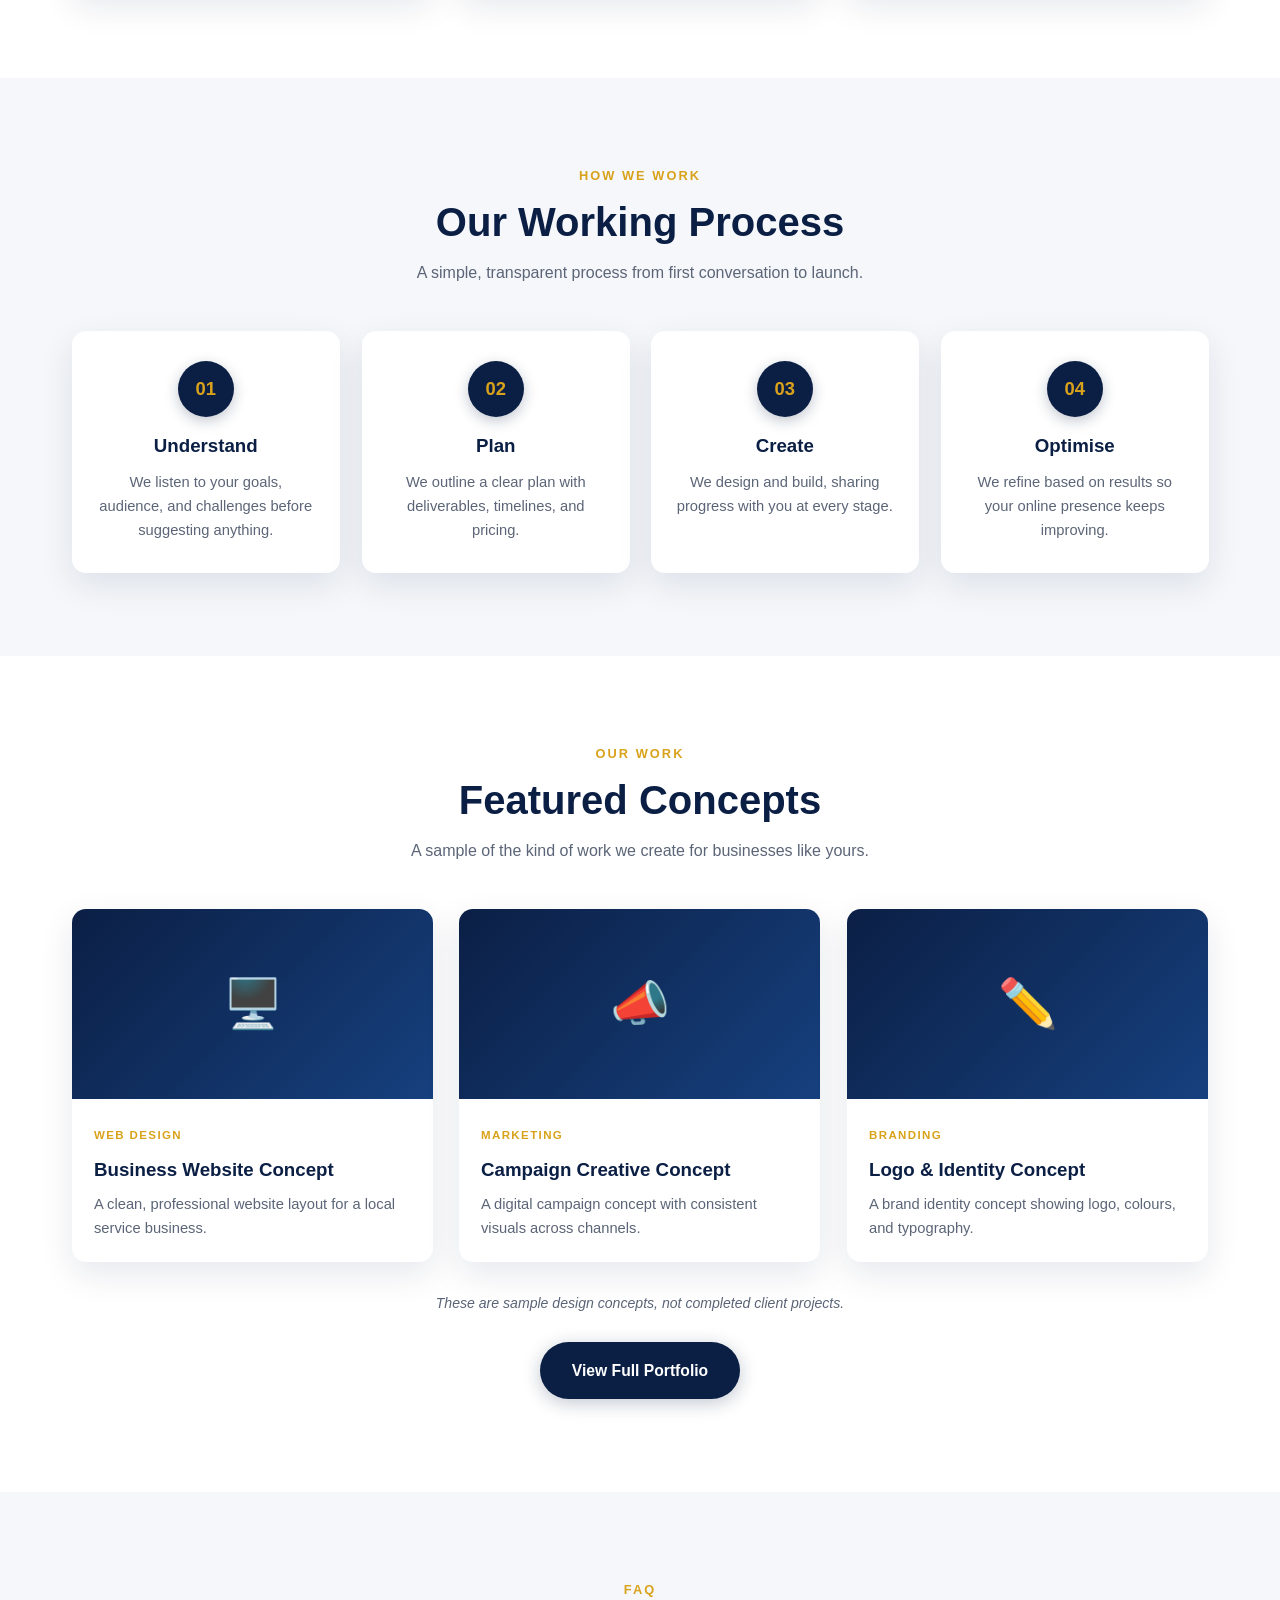
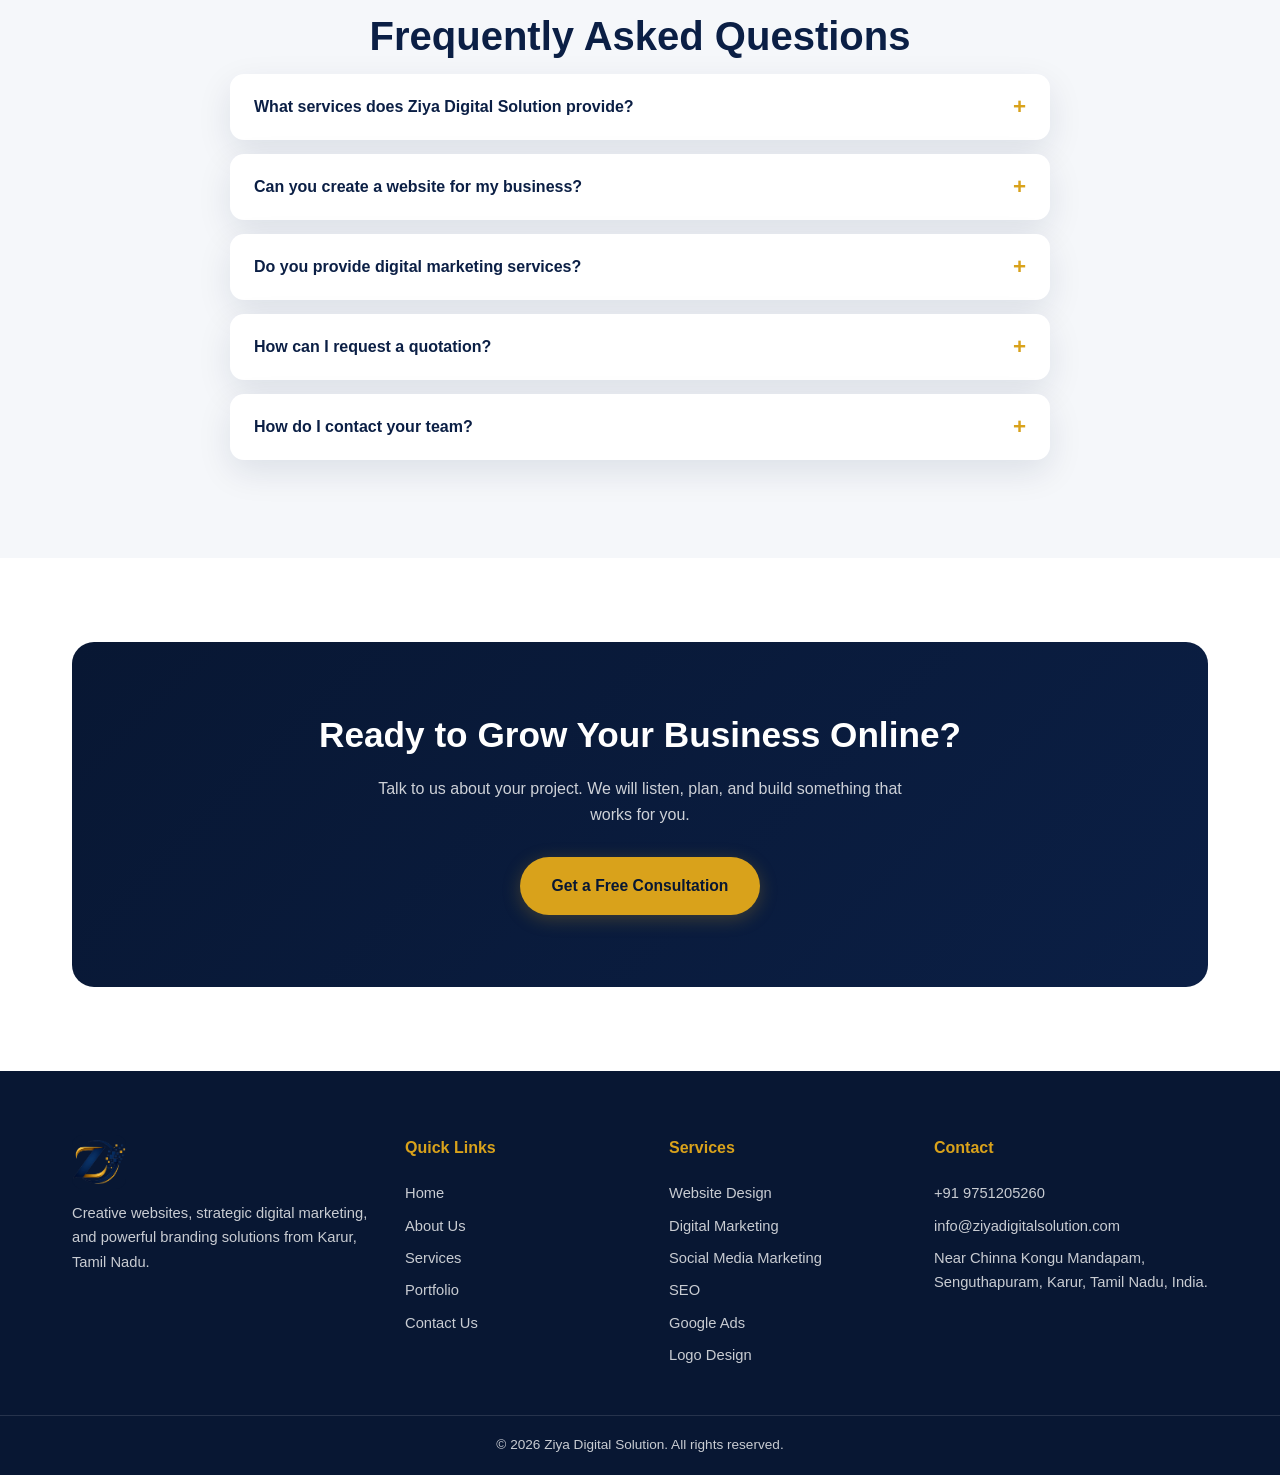
==== commit 348fcfba: "Update website: white header, 3D illustrations, and interactive animations" ====
--- a/index.html
+++ b/index.html
@@ -36,30 +36,106 @@
   <!-- ============ Hero ============ -->
   <section class="hero">
     <div class="container hero-inner">
-      <div>
-        <span class="eyebrow">Digital Marketing Agency — Karur, Tamil Nadu</span>
-        <h1>Turn Your Vision Into <span class="gold">Digital Growth.</span></h1>
-        <p>Creative websites, strategic digital marketing, and powerful branding solutions to help your business stand out online.</p>
+      <div class="hero-copy reveal-left">
+        <div class="hero-badge">
+          <span class="badge-dot"></span>
+          <span>Premier Digital Agency · Karur, Tamil Nadu</span>
+        </div>
+        <h1>Turn Your Vision Into <span class="gold-gradient">Digital Growth.</span></h1>
+        <p>Creative websites, strategic digital marketing, and powerful branding solutions to help your business stand out and thrive online.</p>
         <div class="hero-actions">
           <a href="services.html" class="btn btn-gold">Explore Our Services</a>
           <a href="contact.html" class="btn btn-outline">Get a Free Consultation</a>
         </div>
+        <div class="hero-trust">
+          <div class="trust-item"><span class="trust-icon">✓</span> 100% Custom Design</div>
+          <div class="trust-item"><span class="trust-icon">✓</span> SEO &amp; Growth Focused</div>
+          <div class="trust-item"><span class="trust-icon">✓</span> Dedicated Support</div>
+        </div>
+      </div>
+      <div class="hero-image-wrap reveal-right">
+        <div class="hero-glow-sphere"></div>
+        <div class="hero-image-card">
+          <img src="assets/images/hero-illustration.png" alt="Digital marketing, analytics, and web development illustration" />
+          <div class="hero-float-badge badge-top">
+            <span class="badge-icon">🚀</span>
+            <div>
+              <strong>+250% Growth</strong>
+              <small>Digital Reach &amp; Enquiries</small>
+            </div>
+          </div>
+          <div class="hero-float-badge badge-bottom">
+            <span class="badge-icon">⭐</span>
+            <div>
+              <strong>5.0 Client Rating</strong>
+              <small>Karur's Trusted Agency</small>
+            </div>
+          </div>
+        </div>
       </div>
     </div>
   </section>
 
   <!-- ============ Introduction ============ -->
   <section>
-    <div class="container text-center">
-      <span class="eyebrow">Who We Are</span>
-      <h2 class="section-title">A Digital Partner for Growing Businesses</h2>
-      <p class="section-lead">
-        Ziya Digital Solution is a digital marketing agency based in Karur, Tamil Nadu.
-        We help local and growing businesses build a strong online presence through
-        professional websites, targeted marketing, search optimisation, social media,
-        and memorable branding.
-      </p>
-      <a href="about.html" class="btn btn-navy">Learn More About Us</a>
+    <div class="container">
+      <div class="showcase-grid">
+        <div class="showcase-visual reveal-left">
+          <div class="showcase-card">
+            <img src="assets/images/strategy-illustration.png" alt="Ziya Digital Solution digital marketing and mobile conversion strategy" />
+          </div>
+        </div>
+        <div class="showcase-content reveal-right">
+          <span class="eyebrow">Who We Are</span>
+          <h2 class="section-title">A Digital Partner for Growing Businesses</h2>
+          <p style="color: var(--muted); margin-bottom: 18px;">
+            Ziya Digital Solution is a dedicated digital marketing and web design agency based in Karur, Tamil Nadu.
+            We help local and growing businesses build a commanding online presence through high-converting websites,
+            targeted search campaigns, social media marketing, and distinctive branding.
+          </p>
+          <div class="feature-check-list">
+            <div class="feature-check-item">
+              <span class="check-bullet">✓</span>
+              <div>
+                <strong>Tailored Strategy For Every Business</strong>
+                <p>No generic templates — every website and campaign is crafted specifically for your target customers.</p>
+              </div>
+            </div>
+            <div class="feature-check-item">
+              <span class="check-bullet">✓</span>
+              <div>
+                <strong>Transparent Communication &amp; Pricing</strong>
+                <p>Honest advice, clear timelines, and measurable results without hidden costs or jargon.</p>
+              </div>
+            </div>
+            <div class="feature-check-item">
+              <span class="check-bullet">✓</span>
+              <div>
+                <strong>Local Expertise, Global Standards</strong>
+                <p>Deep understanding of Karur &amp; Tamil Nadu businesses combined with world-class digital tools.</p>
+              </div>
+            </div>
+          </div>
+          <div style="display: flex; gap: 14px; align-items: center; flex-wrap: wrap;">
+            <a href="about.html" class="btn btn-navy">Learn More About Us</a>
+            <a href="contact.html" class="btn btn-outline" style="color: var(--navy); border-color: var(--navy);">Get in Touch</a>
+          </div>
+          <div class="stats-strip">
+            <div class="stat-box">
+              <span class="stat-num"><span data-counter="50">50</span>+</span>
+              <span class="stat-label">Websites Built</span>
+            </div>
+            <div class="stat-box">
+              <span class="stat-num"><span data-counter="99">99</span>%</span>
+              <span class="stat-label">Client Satisfaction</span>
+            </div>
+            <div class="stat-box">
+              <span class="stat-num"><span data-counter="10">10</span>x</span>
+              <span class="stat-label">Growth Potential</span>
+            </div>
+          </div>
+        </div>
+      </div>
     </div>
   </section>
 
--- a/css/style.css
+++ b/css/style.css
@@ -108,17 +108,41 @@
   font-size: 0.98rem;
   cursor: pointer;
   border: 2px solid transparent;
-  transition: var(--transition);
+  transition: transform 0.25s cubic-bezier(0.16, 1, 0.3, 1), box-shadow 0.25s ease, background 0.25s ease, color 0.25s ease;
+  position: relative;
+  overflow: hidden;
+}
+
+.btn:active {
+  transform: translateY(1px) scale(0.98);
 }
 
 .btn-gold {
   background: var(--gold);
   color: var(--navy-dark);
+  box-shadow: 0 4px 18px rgba(217, 162, 27, 0.25);
+}
+
+.btn-gold::after {
+  content: "";
+  position: absolute;
+  top: -50%;
+  left: -70%;
+  width: 45%;
+  height: 200%;
+  background: linear-gradient(90deg, transparent, rgba(255, 255, 255, 0.4), transparent);
+  transform: rotate(25deg);
+  transition: left 0.7s ease;
 }
 
 .btn-gold:hover {
   background: var(--gold-soft);
-  transform: translateY(-2px);
+  transform: translateY(-3px);
+  box-shadow: 0 10px 26px rgba(217, 162, 27, 0.42);
+}
+
+.btn-gold:hover::after {
+  left: 140%;
 }
 
 .btn-outline {
@@ -130,16 +154,20 @@
 .btn-outline:hover {
   background: var(--gold);
   color: var(--navy-dark);
+  transform: translateY(-3px);
+  box-shadow: 0 8px 24px rgba(217, 162, 27, 0.3);
 }
 
 .btn-navy {
   background: var(--navy);
   color: var(--white);
+  box-shadow: 0 4px 18px rgba(11, 31, 69, 0.25);
 }
 
 .btn-navy:hover {
   background: var(--navy-dark);
-  transform: translateY(-2px);
+  transform: translateY(-3px);
+  box-shadow: 0 10px 26px rgba(11, 31, 69, 0.35);
 }
 
 /* ---------- Header ---------- */
@@ -147,8 +175,17 @@
   position: sticky;
   top: 0;
   z-index: 100;
-  background: var(--navy);
-  box-shadow: 0 2px 18px rgba(0, 0, 0, 0.25);
+  background: var(--white);
+  box-shadow: 0 2px 18px rgba(11, 31, 69, 0.08);
+  border-bottom: 1px solid rgba(11, 31, 69, 0.06);
+  transition: background 0.35s ease, padding 0.35s ease, box-shadow 0.35s ease;
+}
+
+.site-header.scrolled {
+  background: rgba(255, 255, 255, 0.96);
+  backdrop-filter: blur(14px);
+  -webkit-backdrop-filter: blur(14px);
+  box-shadow: 0 8px 24px rgba(11, 31, 69, 0.12);
 }
 
 .header-inner {
@@ -159,25 +196,40 @@
   padding: 14px 22px;
   max-width: var(--max-width);
   margin: 0 auto;
+  transition: padding 0.35s ease;
+}
+
+.site-header.scrolled .header-inner {
+  padding: 10px 22px;
 }
 
 .brand {
   display: flex;
   align-items: center;
   gap: 12px;
+  transition: transform 0.25s ease;
+}
+
+.brand:hover {
+  transform: scale(1.02);
 }
 
 .brand img {
   width: 46px;
   height: 46px;
   border-radius: 10px;
-  background: var(--navy);
+  background: transparent;
   padding: 0;
   object-fit: contain;
+  transition: transform 0.3s ease;
+}
+
+.brand:hover img {
+  transform: rotate(4deg) scale(1.06);
 }
 
 .brand-name {
-  color: var(--white);
+  color: var(--navy);
   font-weight: 700;
   font-size: 1.12rem;
   line-height: 1.15;
@@ -199,18 +251,35 @@
 }
 
 .main-nav a {
-  color: var(--white);
+  color: var(--navy);
   font-size: 0.95rem;
-  font-weight: 500;
+  font-weight: 600;
   padding: 6px 2px;
-  border-bottom: 2px solid transparent;
-  transition: var(--transition);
+  position: relative;
+  border-bottom: none;
+  transition: color 0.25s ease;
+}
+
+.main-nav a::after {
+  content: "";
+  position: absolute;
+  bottom: 0;
+  left: 0;
+  width: 0%;
+  height: 2px;
+  background: var(--gold);
+  border-radius: 2px;
+  transition: width 0.3s cubic-bezier(0.16, 1, 0.3, 1);
 }
 
 .main-nav a:hover,
 .main-nav a.active {
   color: var(--gold);
-  border-bottom-color: var(--gold);
+}
+
+.main-nav a:hover::after,
+.main-nav a.active::after {
+  width: 100%;
 }
 
 .header-cta {
@@ -230,7 +299,7 @@
   display: block;
   width: 26px;
   height: 3px;
-  background: var(--gold);
+  background: var(--navy);
   margin: 5px 0;
   border-radius: 2px;
   transition: var(--transition);
@@ -270,30 +339,192 @@
 
 .hero-inner {
   position: relative;
-  max-width: 860px;
+  display: grid;
+  grid-template-columns: 1.1fr 0.9fr;
+  gap: 48px;
+  align-items: center;
+}
+
+.hero-badge {
+  display: inline-flex;
+  align-items: center;
+  gap: 10px;
+  background: rgba(217, 162, 27, 0.12);
+  border: 1px solid rgba(217, 162, 27, 0.35);
+  padding: 7px 18px;
+  border-radius: 50px;
+  font-size: 0.82rem;
+  font-weight: 600;
+  color: var(--gold);
+  letter-spacing: 0.04em;
+  margin-bottom: 20px;
+  backdrop-filter: blur(8px);
+}
+
+.badge-dot {
+  width: 8px;
+  height: 8px;
+  border-radius: 50%;
+  background: #22c55e;
+  box-shadow: 0 0 10px #22c55e;
+  animation: pulseDot 2s infinite;
 }
 
 .hero h1 {
-  font-size: clamp(2.1rem, 5vw, 3.4rem);
+  font-size: clamp(2.2rem, 4.5vw, 3.5rem);
   line-height: 1.15;
   margin-bottom: 20px;
-}
-
-.hero h1 .gold {
-  color: var(--gold);
+  font-weight: 800;
+  letter-spacing: -0.02em;
+}
+
+.hero h1 .gold,
+.gold-gradient {
+  background: linear-gradient(135deg, #f7d788 0%, var(--gold) 50%, #b8830b 100%);
+  -webkit-background-clip: text;
+  -webkit-text-fill-color: transparent;
+  display: inline-block;
 }
 
 .hero p {
-  color: rgba(255, 255, 255, 0.82);
+  color: rgba(255, 255, 255, 0.86);
   font-size: 1.1rem;
-  max-width: 680px;
-  margin-bottom: 34px;
+  max-width: 580px;
+  margin-bottom: 32px;
+  line-height: 1.7;
 }
 
 .hero-actions {
   display: flex;
   gap: 16px;
   flex-wrap: wrap;
+  margin-bottom: 34px;
+}
+
+.hero-trust {
+  display: flex;
+  flex-wrap: wrap;
+  gap: 20px;
+  padding-top: 18px;
+  border-top: 1px solid rgba(255, 255, 255, 0.12);
+}
+
+.trust-item {
+  display: inline-flex;
+  align-items: center;
+  gap: 8px;
+  font-size: 0.88rem;
+  color: rgba(255, 255, 255, 0.82);
+  font-weight: 500;
+}
+
+.trust-icon {
+  display: inline-flex;
+  align-items: center;
+  justify-content: center;
+  width: 18px;
+  height: 18px;
+  border-radius: 50%;
+  background: rgba(217, 162, 27, 0.2);
+  color: var(--gold);
+  font-size: 0.75rem;
+  font-weight: 700;
+}
+
+/* Attractive Hero Image Setup */
+.hero-image-wrap {
+  position: relative;
+  display: flex;
+  align-items: center;
+  justify-content: center;
+}
+
+.hero-glow-sphere {
+  position: absolute;
+  width: 360px;
+  height: 360px;
+  border-radius: 50%;
+  background: radial-gradient(circle, rgba(217, 162, 27, 0.28) 0%, rgba(11, 31, 69, 0) 70%);
+  filter: blur(40px);
+  z-index: 0;
+  pointer-events: none;
+  animation: floatGlow 8s ease-in-out infinite alternate;
+}
+
+.hero-image-card {
+  position: relative;
+  z-index: 1;
+  border-radius: 28px;
+  padding: 12px;
+  background: linear-gradient(145deg, rgba(255, 255, 255, 0.08), rgba(11, 31, 69, 0.55));
+  border: 1px solid rgba(217, 162, 27, 0.38);
+  box-shadow: 0 25px 60px rgba(0, 0, 0, 0.45), 0 0 35px rgba(217, 162, 27, 0.15);
+  animation: floatSlow 6s ease-in-out infinite;
+  backdrop-filter: blur(10px);
+  -webkit-backdrop-filter: blur(10px);
+  transition: transform 0.4s cubic-bezier(0.16, 1, 0.3, 1), box-shadow 0.4s ease;
+}
+
+.hero-image-card:hover {
+  box-shadow: 0 30px 70px rgba(0, 0, 0, 0.55), 0 0 50px rgba(217, 162, 27, 0.25);
+}
+
+.hero-image-card img {
+  width: 100%;
+  max-width: 460px;
+  height: auto;
+  border-radius: 20px;
+  display: block;
+  box-shadow: 0 12px 30px rgba(0, 0, 0, 0.35);
+}
+
+/* Floating Glass Badges */
+.hero-float-badge {
+  position: absolute;
+  z-index: 2;
+  display: flex;
+  align-items: center;
+  gap: 12px;
+  background: rgba(8, 23, 51, 0.88);
+  border: 1px solid rgba(217, 162, 27, 0.45);
+  padding: 12px 18px;
+  border-radius: 16px;
+  box-shadow: 0 16px 36px rgba(0, 0, 0, 0.45), 0 0 20px rgba(217, 162, 27, 0.18);
+  backdrop-filter: blur(12px);
+  -webkit-backdrop-filter: blur(12px);
+  color: var(--white);
+  white-space: nowrap;
+  pointer-events: none;
+}
+
+.hero-float-badge .badge-icon {
+  font-size: 1.5rem;
+  line-height: 1;
+}
+
+.hero-float-badge strong {
+  display: block;
+  font-size: 0.95rem;
+  color: var(--gold);
+  line-height: 1.2;
+}
+
+.hero-float-badge small {
+  display: block;
+  font-size: 0.78rem;
+  color: rgba(255, 255, 255, 0.75);
+}
+
+.badge-top {
+  top: -16px;
+  right: -16px;
+  animation: floatBadge1 5s ease-in-out infinite;
+}
+
+.badge-bottom {
+  bottom: -16px;
+  left: -20px;
+  animation: floatBadge2 6s ease-in-out infinite;
 }
 
 .hero-visual {
@@ -336,22 +567,37 @@
   padding: 34px 28px;
   box-shadow: var(--shadow);
   border-top: 4px solid var(--gold);
-  transition: var(--transition);
+  transition: transform 0.35s cubic-bezier(0.16, 1, 0.3, 1), box-shadow 0.35s ease, border-top-color 0.35s ease;
+  position: relative;
+  overflow: hidden;
 }
 
 .card:hover {
-  transform: translateY(-6px);
+  transform: translateY(-8px) scale(1.015);
+  box-shadow: 0 20px 42px rgba(11, 31, 69, 0.14), 0 0 20px rgba(217, 162, 27, 0.12);
+  border-top-color: var(--gold-soft);
 }
 
 .card .icon {
-  font-size: 2rem;
+  font-size: 2.2rem;
   margin-bottom: 14px;
+  display: inline-block;
+  transition: transform 0.35s cubic-bezier(0.34, 1.56, 0.64, 1);
+}
+
+.card:hover .icon {
+  transform: scale(1.22) rotate(6deg);
 }
 
 .card h3 {
   color: var(--navy);
   font-size: 1.18rem;
   margin-bottom: 10px;
+  transition: color 0.25s ease;
+}
+
+.card:hover h3 {
+  color: #123061;
 }
 
 .card p {
@@ -368,15 +614,23 @@
   padding: 24px;
   border-radius: var(--radius);
   box-shadow: var(--shadow);
-  transition: var(--transition);
+  border-left: 3px solid transparent;
+  transition: transform 0.35s cubic-bezier(0.16, 1, 0.3, 1), box-shadow 0.35s ease, border-left-color 0.35s ease;
 }
 
 .why-item:hover {
+  transform: translateY(-5px) translateX(4px);
+  box-shadow: 0 16px 36px rgba(11, 31, 69, 0.12);
   border-left: 4px solid var(--gold);
 }
 
 .why-item .icon {
   font-size: 1.6rem;
+  transition: transform 0.35s cubic-bezier(0.34, 1.56, 0.64, 1);
+}
+
+.why-item:hover .icon {
+  transform: scale(1.2) rotate(-8deg);
 }
 
 .why-item h3 {
@@ -405,20 +659,34 @@
   padding: 30px 24px;
   box-shadow: var(--shadow);
   text-align: center;
+  transition: transform 0.35s cubic-bezier(0.16, 1, 0.3, 1), box-shadow 0.35s ease;
+}
+
+.process-step:hover {
+  transform: translateY(-8px);
+  box-shadow: 0 20px 42px rgba(11, 31, 69, 0.14);
 }
 
 .process-step .num {
   display: inline-flex;
   align-items: center;
   justify-content: center;
-  width: 54px;
-  height: 54px;
+  width: 56px;
+  height: 56px;
   border-radius: 50%;
   background: var(--navy);
   color: var(--gold);
   font-weight: 700;
   font-size: 1.15rem;
   margin-bottom: 14px;
+  box-shadow: 0 4px 14px rgba(11, 31, 69, 0.25);
+  transition: transform 0.4s cubic-bezier(0.34, 1.56, 0.64, 1), background 0.3s ease, color 0.3s ease;
+}
+
+.process-step:hover .num {
+  transform: scale(1.18) rotate(12deg);
+  background: var(--gold);
+  color: var(--navy-dark);
 }
 
 .process-step h3 {
@@ -449,13 +717,15 @@
   font-weight: 600;
   font-size: 0.9rem;
   cursor: pointer;
-  transition: var(--transition);
+  transition: all 0.25s ease;
 }
 
 .filter-btn:hover,
 .filter-btn.active {
   background: var(--navy);
   color: var(--gold);
+  transform: translateY(-2px);
+  box-shadow: 0 6px 18px rgba(11, 31, 69, 0.22);
 }
 
 .portfolio-item {
@@ -463,6 +733,12 @@
   overflow: hidden;
   box-shadow: var(--shadow);
   background: var(--white);
+  transition: transform 0.35s cubic-bezier(0.16, 1, 0.3, 1), box-shadow 0.35s ease;
+}
+
+.portfolio-item:hover {
+  transform: translateY(-8px);
+  box-shadow: 0 22px 48px rgba(11, 31, 69, 0.16);
 }
 
 .portfolio-thumb {
@@ -472,6 +748,12 @@
   justify-content: center;
   font-size: 3rem;
   background: linear-gradient(135deg, var(--navy), #16407e);
+  transition: transform 0.4s ease;
+  overflow: hidden;
+}
+
+.portfolio-item:hover .portfolio-thumb {
+  transform: scale(1.04);
 }
 
 .portfolio-body {
@@ -479,16 +761,23 @@
 }
 
 .portfolio-body .tag {
+  display: inline-block;
   font-size: 0.72rem;
   letter-spacing: 0.12em;
   text-transform: uppercase;
   color: var(--gold);
   font-weight: 700;
+  margin-bottom: 4px;
 }
 
 .portfolio-body h3 {
   color: var(--navy);
   margin: 6px 0;
+  transition: color 0.25s ease;
+}
+
+.portfolio-item:hover .portfolio-body h3 {
+  color: #123061;
 }
 
 .portfolio-body p {
@@ -617,6 +906,13 @@
   align-items: center;
   justify-content: center;
   font-size: 4rem;
+  box-shadow: var(--shadow);
+  transition: transform 0.35s cubic-bezier(0.16, 1, 0.3, 1), box-shadow 0.35s ease;
+}
+
+.service-block:hover .service-icon {
+  transform: translateY(-6px) scale(1.02);
+  box-shadow: 0 20px 45px rgba(11, 31, 69, 0.2), 0 0 25px rgba(217, 162, 27, 0.15);
 }
 
 .service-text h2 {
@@ -811,6 +1107,302 @@
   font-size: 0.85rem;
 }
 
+/* ---------- Interactive Animations & Effects ---------- */
+
+/* Keyframe Definitions */
+@keyframes floatSlow {
+  0%, 100% {
+    transform: translateY(0px);
+  }
+  50% {
+    transform: translateY(-12px);
+  }
+}
+
+@keyframes floatGlow {
+  0% {
+    transform: translate(0, 0) scale(1);
+    opacity: 0.6;
+  }
+  50% {
+    transform: translate(30px, -20px) scale(1.15);
+    opacity: 0.9;
+  }
+  100% {
+    transform: translate(-20px, 20px) scale(0.95);
+    opacity: 0.7;
+  }
+}
+
+@keyframes floatBadge1 {
+  0%, 100% {
+    transform: translateY(0) rotate(0deg);
+  }
+  50% {
+    transform: translateY(-8px) rotate(1.5deg);
+  }
+}
+
+@keyframes floatBadge2 {
+  0%, 100% {
+    transform: translateY(0) rotate(0deg);
+  }
+  50% {
+    transform: translateY(8px) rotate(-1.5deg);
+  }
+}
+
+@keyframes pulseDot {
+  0% {
+    box-shadow: 0 0 0 0 rgba(34, 197, 94, 0.7);
+  }
+  70% {
+    box-shadow: 0 0 0 10px rgba(34, 197, 94, 0);
+  }
+  100% {
+    box-shadow: 0 0 0 0 rgba(34, 197, 94, 0);
+  }
+}
+
+@keyframes countPop {
+  0% {
+    transform: scale(0.8);
+    opacity: 0;
+  }
+  80% {
+    transform: scale(1.08);
+  }
+  100% {
+    transform: scale(1);
+    opacity: 1;
+  }
+}
+
+@keyframes pageHeroIn {
+  from {
+    opacity: 0;
+    transform: translateY(-20px);
+  }
+  to {
+    opacity: 1;
+    transform: translateY(0);
+  }
+}
+
+/* Page Hero Animations */
+.page-hero h1 {
+  animation: pageHeroIn 0.8s cubic-bezier(0.16, 1, 0.3, 1) both;
+}
+
+.page-hero p {
+  animation: pageHeroIn 0.8s cubic-bezier(0.16, 1, 0.3, 1) 0.15s both;
+}
+
+/* Scroll-Triggered Reveal Classes */
+.reveal,
+.reveal-up {
+  opacity: 0;
+  transform: translateY(32px);
+  transition: opacity 0.75s cubic-bezier(0.16, 1, 0.3, 1), transform 0.75s cubic-bezier(0.16, 1, 0.3, 1);
+  will-change: opacity, transform;
+}
+
+.reveal-left {
+  opacity: 0;
+  transform: translateX(-40px);
+  transition: opacity 0.75s cubic-bezier(0.16, 1, 0.3, 1), transform 0.75s cubic-bezier(0.16, 1, 0.3, 1);
+  will-change: opacity, transform;
+}
+
+.reveal-right {
+  opacity: 0;
+  transform: translateX(40px);
+  transition: opacity 0.75s cubic-bezier(0.16, 1, 0.3, 1), transform 0.75s cubic-bezier(0.16, 1, 0.3, 1);
+  will-change: opacity, transform;
+}
+
+.reveal-scale {
+  opacity: 0;
+  transform: scale(0.92);
+  transition: opacity 0.75s cubic-bezier(0.16, 1, 0.3, 1), transform 0.75s cubic-bezier(0.16, 1, 0.3, 1);
+  will-change: opacity, transform;
+}
+
+.revealed {
+  opacity: 1 !important;
+  transform: translate(0) scale(1) !important;
+}
+
+/* Stagger Delays */
+.delay-1 { transition-delay: 0.1s !important; }
+.delay-2 { transition-delay: 0.2s !important; }
+.delay-3 { transition-delay: 0.3s !important; }
+.delay-4 { transition-delay: 0.4s !important; }
+.delay-5 { transition-delay: 0.5s !important; }
+.delay-6 { transition-delay: 0.6s !important; }
+
+/* Showcase Grid & Feature Badges ("Who We Are") */
+.showcase-grid {
+  display: grid;
+  grid-template-columns: 0.95fr 1.05fr;
+  gap: 52px;
+  align-items: center;
+}
+
+.showcase-visual {
+  position: relative;
+  display: flex;
+  align-items: center;
+  justify-content: center;
+}
+
+.showcase-card {
+  position: relative;
+  border-radius: 26px;
+  padding: 10px;
+  background: linear-gradient(145deg, rgba(217, 162, 27, 0.08), rgba(11, 31, 69, 0.04));
+  border: 1px solid rgba(217, 162, 27, 0.35);
+  box-shadow: 0 20px 48px rgba(11, 31, 69, 0.12), 0 0 24px rgba(217, 162, 27, 0.1);
+  transition: transform 0.4s cubic-bezier(0.16, 1, 0.3, 1), box-shadow 0.4s ease;
+}
+
+.showcase-card:hover {
+  transform: translateY(-6px) scale(1.01);
+  box-shadow: 0 26px 56px rgba(11, 31, 69, 0.16), 0 0 35px rgba(217, 162, 27, 0.18);
+}
+
+.showcase-card img {
+  width: 100%;
+  max-width: 440px;
+  height: auto;
+  border-radius: 18px;
+  display: block;
+}
+
+.feature-check-list {
+  display: flex;
+  flex-direction: column;
+  gap: 14px;
+  margin: 24px 0 32px;
+}
+
+.feature-check-item {
+  display: flex;
+  align-items: flex-start;
+  gap: 14px;
+}
+
+.check-bullet {
+  display: inline-flex;
+  align-items: center;
+  justify-content: center;
+  min-width: 26px;
+  height: 26px;
+  border-radius: 50%;
+  background: rgba(217, 162, 27, 0.18);
+  color: var(--gold);
+  font-size: 0.88rem;
+  font-weight: 700;
+  margin-top: 2px;
+}
+
+.feature-check-item div strong {
+  display: block;
+  color: var(--navy);
+  font-size: 1rem;
+  margin-bottom: 2px;
+}
+
+.feature-check-item div p {
+  color: var(--muted);
+  font-size: 0.92rem;
+  margin: 0;
+}
+
+/* Stats Strip */
+.stats-strip {
+  display: grid;
+  grid-template-columns: repeat(3, 1fr);
+  gap: 18px;
+  margin-top: 32px;
+  padding-top: 28px;
+  border-top: 1px solid rgba(11, 31, 69, 0.1);
+}
+
+.stat-box {
+  text-align: center;
+  background: var(--white);
+  padding: 18px 12px;
+  border-radius: var(--radius);
+  box-shadow: 0 8px 24px rgba(11, 31, 69, 0.06);
+  border: 1px solid rgba(11, 31, 69, 0.05);
+  transition: transform 0.3s ease, border-color 0.3s ease;
+}
+
+.stat-box:hover {
+  transform: translateY(-4px);
+  border-color: var(--gold);
+}
+
+.stat-num {
+  font-size: 2rem;
+  font-weight: 800;
+  color: var(--navy);
+  line-height: 1.1;
+  display: block;
+}
+
+.stat-num span {
+  color: var(--gold);
+}
+
+.stat-label {
+  font-size: 0.8rem;
+  color: var(--muted);
+  font-weight: 600;
+  text-transform: uppercase;
+  letter-spacing: 0.06em;
+  margin-top: 4px;
+  display: block;
+}
+
+/* Back to Top Floating Button */
+.back-to-top {
+  position: fixed;
+  bottom: 28px;
+  right: 28px;
+  width: 48px;
+  height: 48px;
+  border-radius: 50%;
+  background: var(--navy);
+  color: var(--gold);
+  border: 2px solid var(--gold);
+  box-shadow: 0 8px 24px rgba(11, 31, 69, 0.35);
+  cursor: pointer;
+  display: flex;
+  align-items: center;
+  justify-content: center;
+  font-size: 1.25rem;
+  z-index: 99;
+  opacity: 0;
+  visibility: hidden;
+  transform: translateY(16px);
+  transition: all 0.35s cubic-bezier(0.16, 1, 0.3, 1);
+}
+
+.back-to-top.visible {
+  opacity: 1;
+  visibility: visible;
+  transform: translateY(0);
+}
+
+.back-to-top:hover {
+  background: var(--gold);
+  color: var(--navy-dark);
+  transform: translateY(-4px) scale(1.08);
+  box-shadow: 0 12px 30px rgba(217, 162, 27, 0.45);
+}
+
 /* ---------- Responsive ---------- */
 @media (max-width: 900px) {
   .grid-3,
@@ -819,7 +1411,35 @@
     grid-template-columns: repeat(2, 1fr);
   }
 
-  .hero-inner,
+  .hero-inner {
+    grid-template-columns: 1fr;
+    text-align: center;
+    gap: 40px;
+  }
+
+  .hero p {
+    margin: 0 auto 32px;
+  }
+
+  .hero-actions {
+    justify-content: center;
+  }
+
+  .hero-trust {
+    justify-content: center;
+  }
+
+  .showcase-grid {
+    grid-template-columns: 1fr;
+    text-align: left;
+    gap: 36px;
+  }
+
+  .hero-float-badge {
+    position: static;
+    margin: 10px auto;
+  }
+
   .service-block,
   .contact-grid {
     grid-template-columns: 1fr;
@@ -851,9 +1471,11 @@
     top: 100%;
     left: 0;
     right: 0;
-    background: var(--navy-dark);
+    background: var(--white);
+    border-bottom: 2px solid var(--gold);
+    box-shadow: 0 14px 28px rgba(11, 31, 69, 0.12);
     display: none;
-    padding: 12px 22px 22px;
+    padding: 16px 22px 24px;
   }
 
   .main-nav.open {
@@ -873,4 +1495,24 @@
   .hero {
     padding: 70px 0 80px;
   }
-}
+
+  .hero h1 {
+    font-size: 2.1rem;
+  }
+
+  .stats-strip {
+    grid-template-columns: 1fr;
+    gap: 12px;
+  }
+
+  .hero-image-card img {
+    max-width: 100%;
+  }
+
+  .back-to-top {
+    bottom: 20px;
+    right: 20px;
+    width: 42px;
+    height: 42px;
+  }
+}
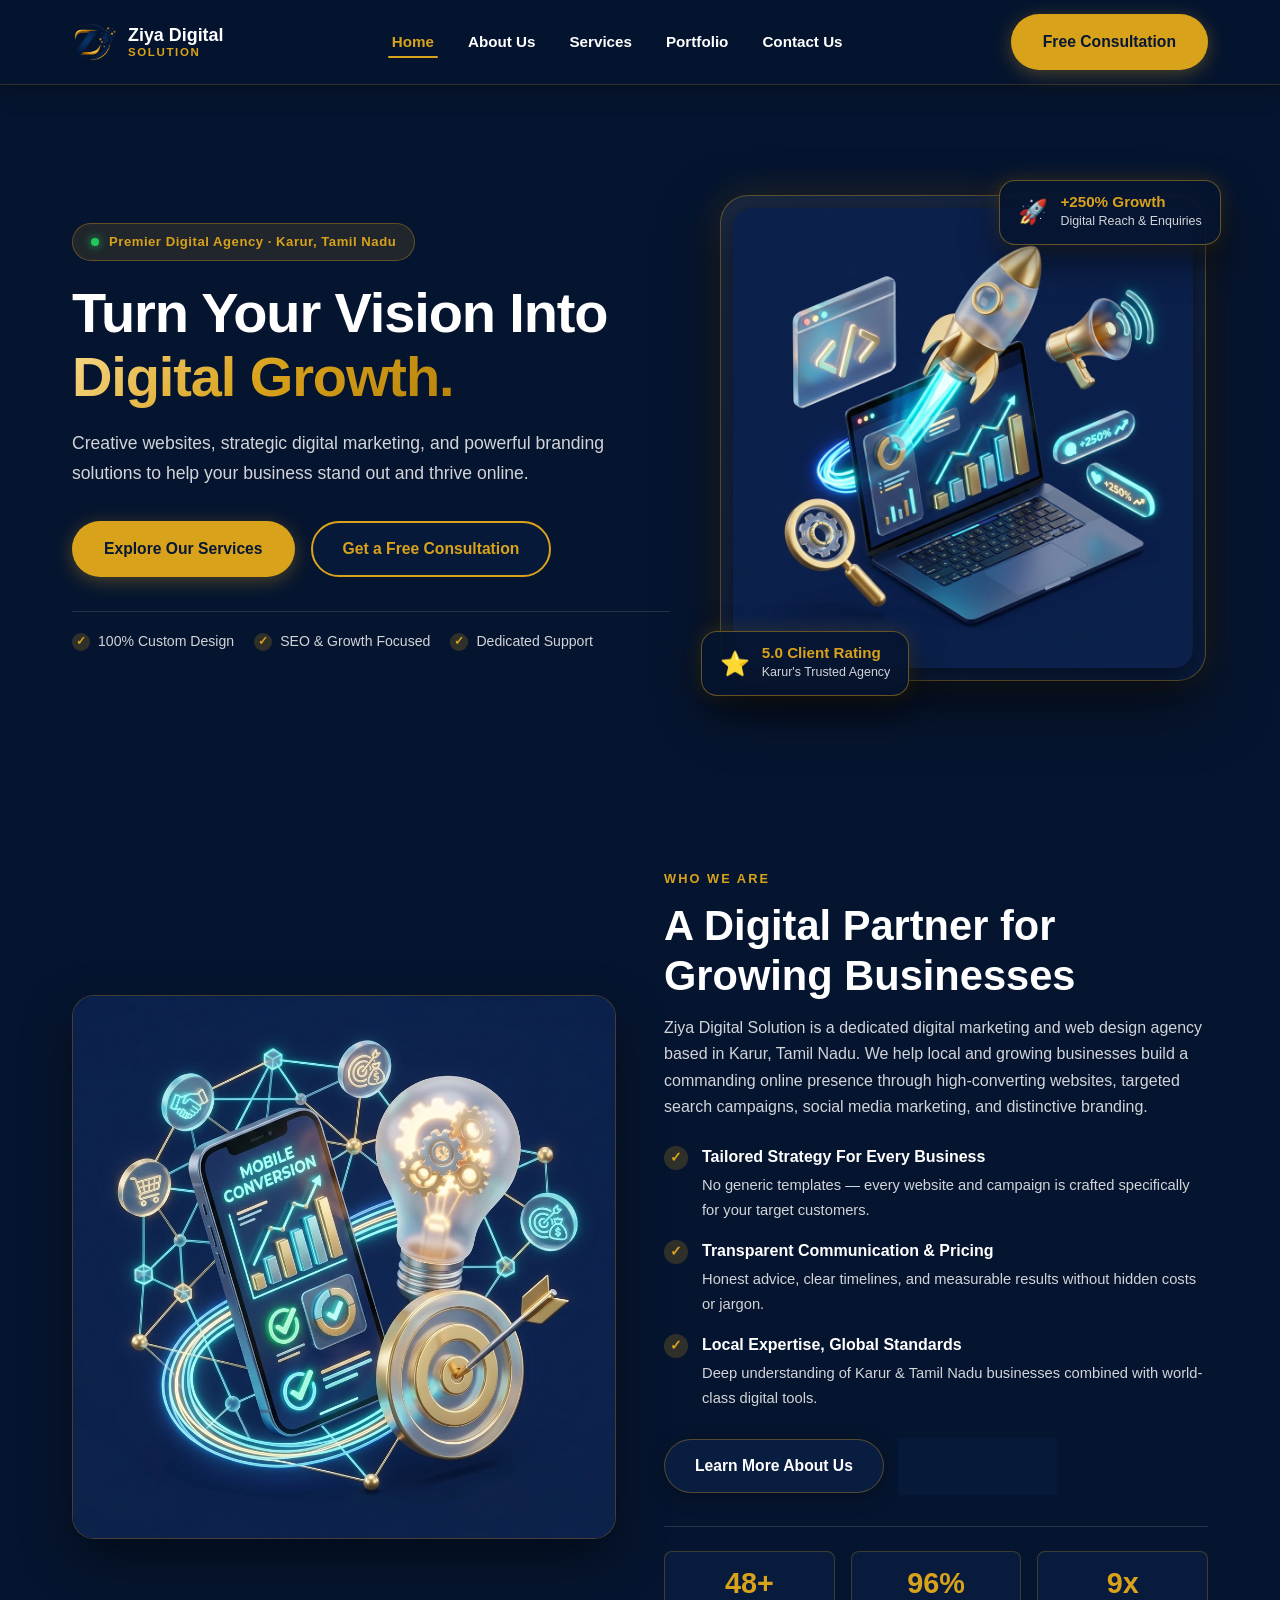
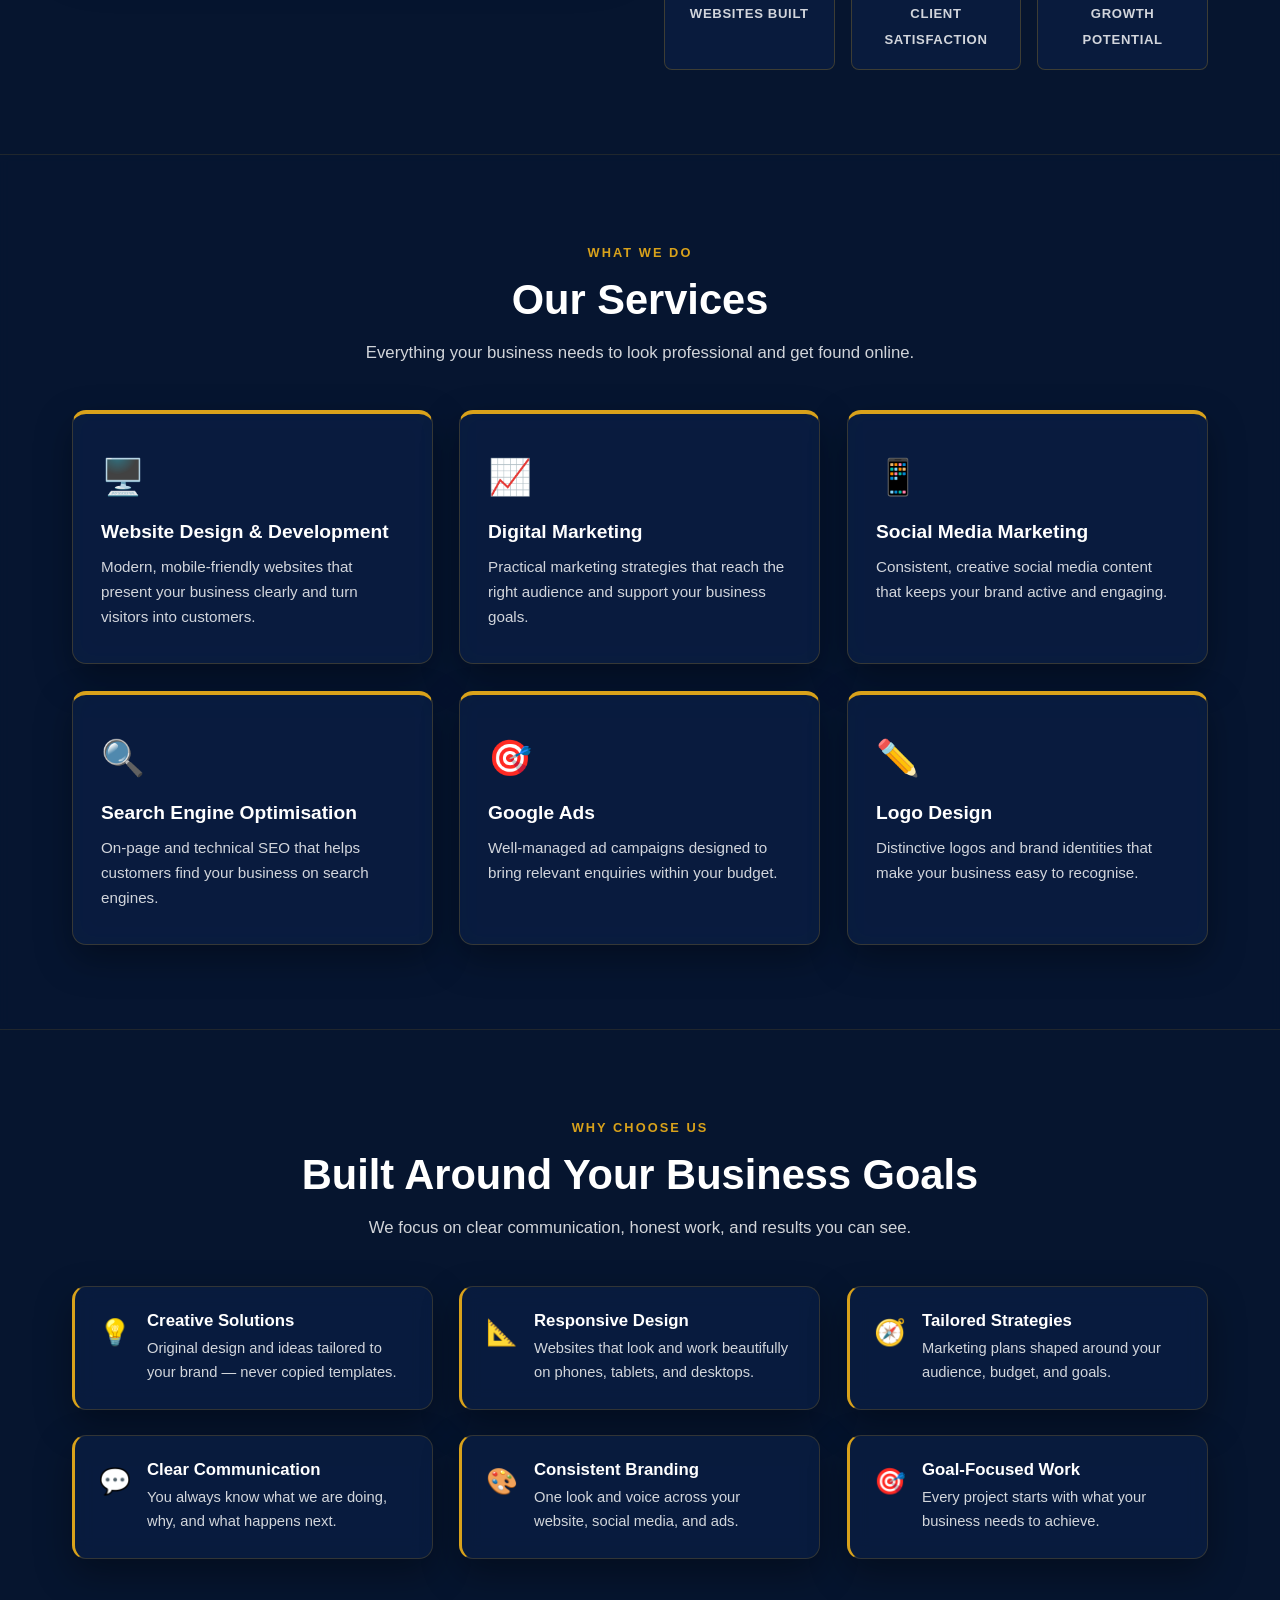
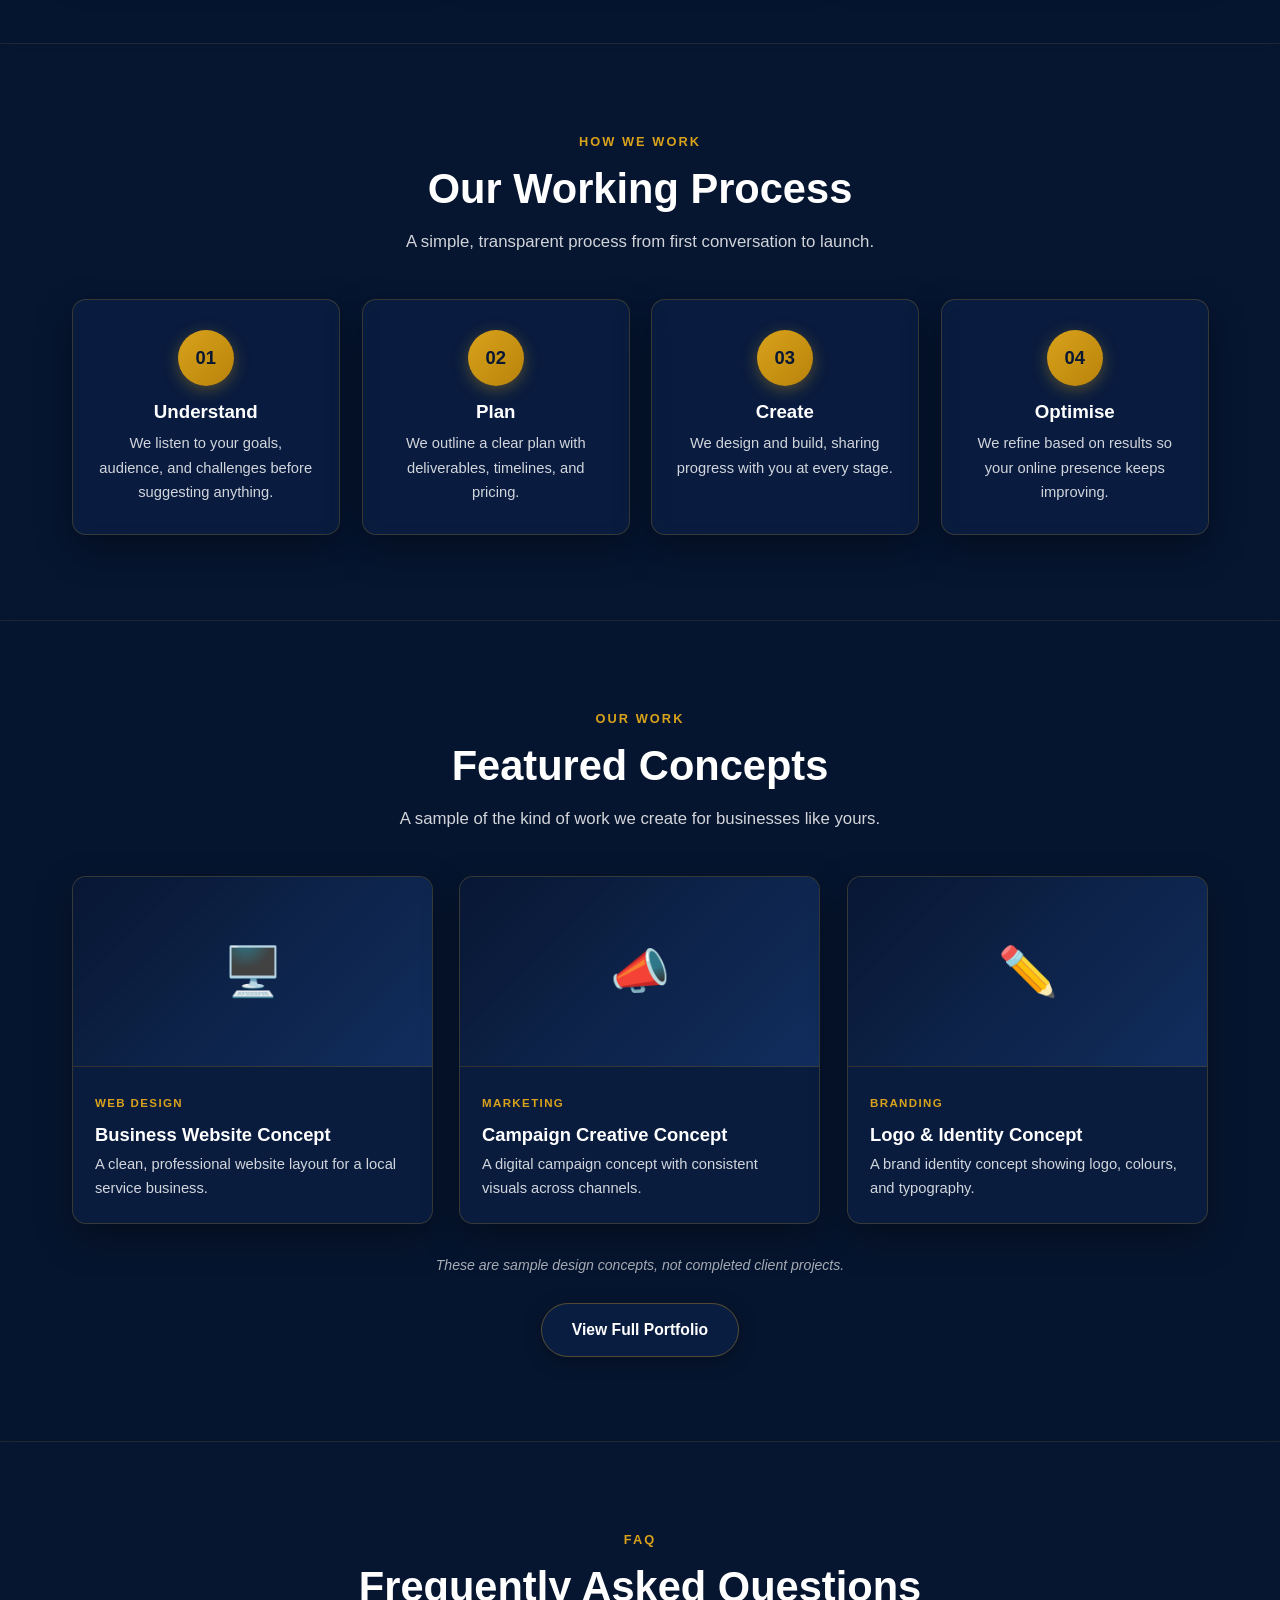
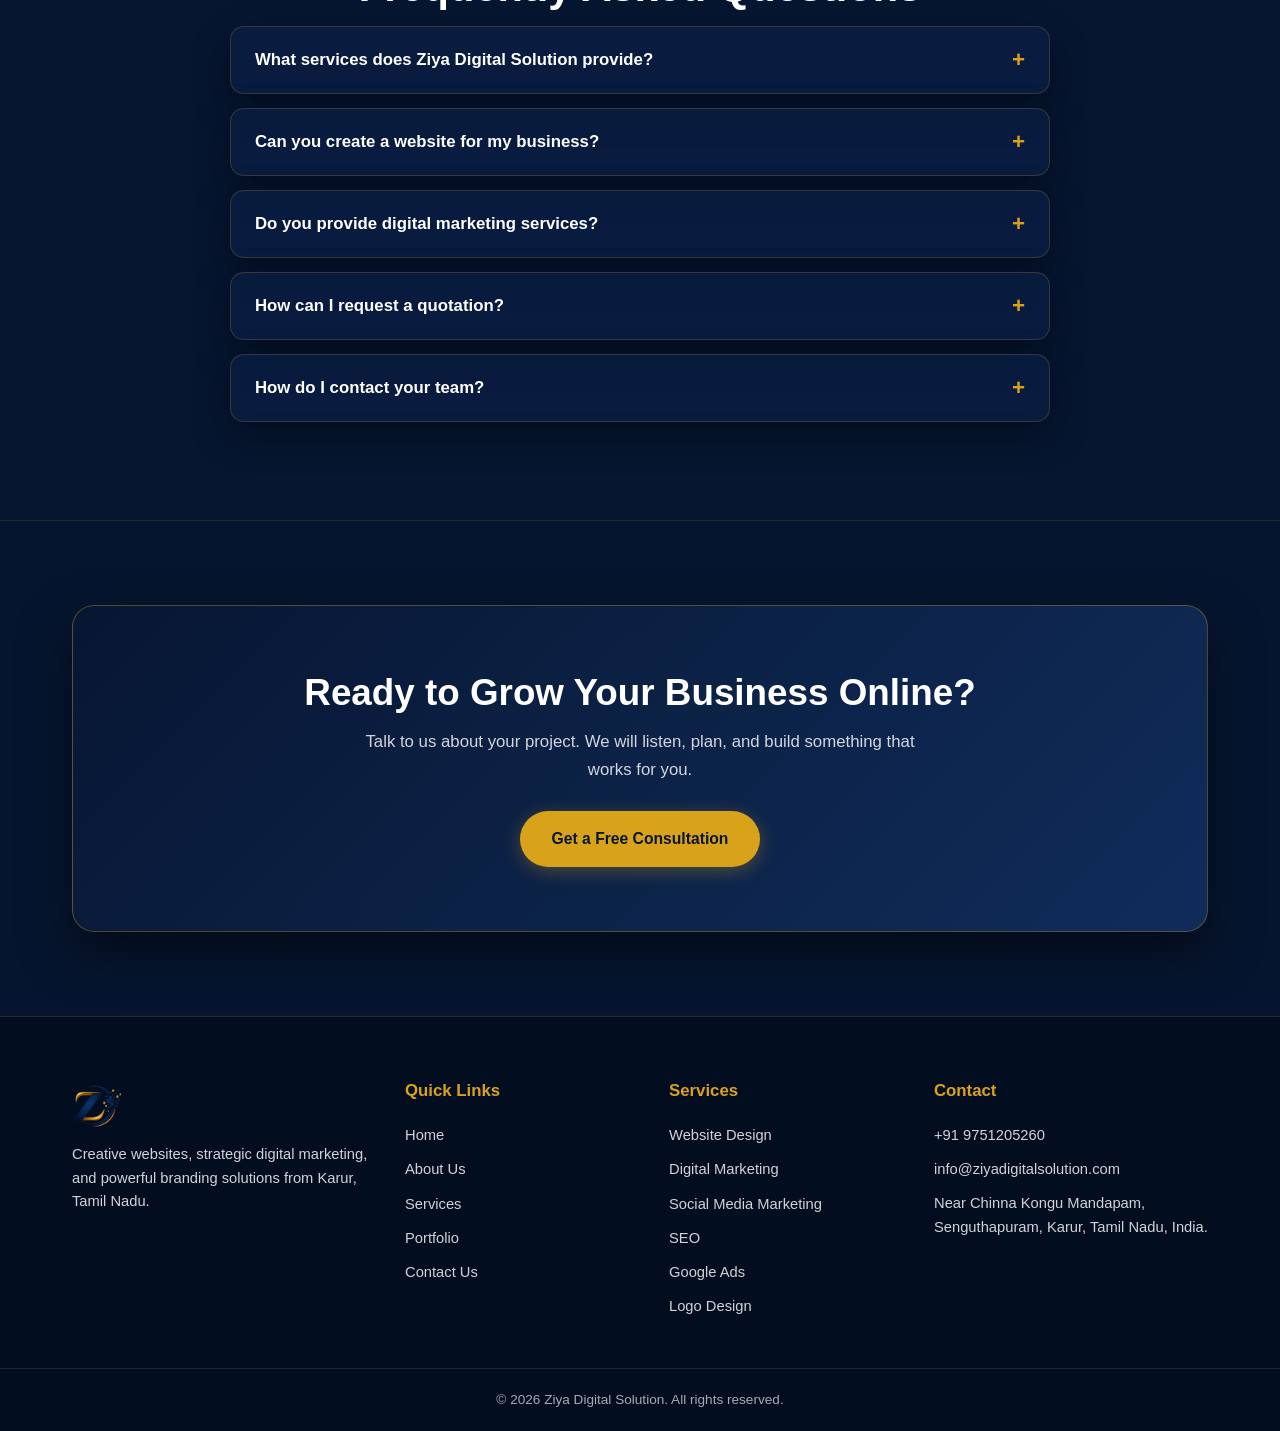
==== commit 7ec19e55: "Add universal animated canvas background, fix navigation and mobile responsiveness across all pages" ====
--- a/index.html
+++ b/index.html
@@ -5,16 +5,19 @@
   <meta name="viewport" content="width=device-width, initial-scale=1.0" />
   <title>Ziya Digital Solution — Web Design &amp; Digital Marketing in Karur</title>
   <meta name="description" content="Ziya Digital Solution helps businesses grow online with creative websites, digital marketing, SEO, social media and branding. Based in Karur, Tamil Nadu." />
-  <link rel="icon" href="assets/images/logo.jpeg" type="image/jpeg" />
-  <link rel="stylesheet" href="css/style.css" />
+  <link rel="icon" href="logo.jpeg" type="image/jpeg" />
+  <link rel="stylesheet" href="style.css" />
 </head>
 <body>
+
+  <!-- ============ Animated Background Canvas ============ -->
+  <canvas id="bg-canvas" class="site-bg-canvas" aria-hidden="true"></canvas>
 
   <!-- ============ Header ============ -->
   <header class="site-header">
     <div class="header-inner">
       <a href="index.html" class="brand">
-        <img src="assets/images/logo.png" alt="Ziya Digital Solution logo" />
+        <img src="logo.png" alt="Ziya Digital Solution logo" />
         <span class="brand-name">Ziya Digital <span>Solution</span></span>
       </a>
       <nav class="main-nav" aria-label="Main navigation">
@@ -34,7 +37,7 @@
   </header>
 
   <!-- ============ Hero ============ -->
-  <section class="hero">
+  <section class="hero home-hero">
     <div class="container hero-inner">
       <div class="hero-copy reveal-left">
         <div class="hero-badge">
@@ -56,7 +59,7 @@
       <div class="hero-image-wrap reveal-right">
         <div class="hero-glow-sphere"></div>
         <div class="hero-image-card">
-          <img src="assets/images/hero-illustration.png" alt="Digital marketing, analytics, and web development illustration" />
+          <img src="hero-illustration.png" alt="Digital marketing, analytics, and web development illustration" />
           <div class="hero-float-badge badge-top">
             <span class="badge-icon">🚀</span>
             <div>
@@ -82,7 +85,7 @@
       <div class="showcase-grid">
         <div class="showcase-visual reveal-left">
           <div class="showcase-card">
-            <img src="assets/images/strategy-illustration.png" alt="Ziya Digital Solution digital marketing and mobile conversion strategy" />
+            <img src="strategy-illustration.png" alt="Ziya Digital Solution digital marketing and mobile conversion strategy" />
           </div>
         </div>
         <div class="showcase-content reveal-right">
@@ -340,7 +343,7 @@
   <footer class="site-footer">
     <div class="container footer-grid">
       <div class="footer-brand">
-        <img src="assets/images/logo.png" alt="Ziya Digital Solution logo" />
+        <img src="logo.png" alt="Ziya Digital Solution logo" />
         <p>Creative websites, strategic digital marketing, and powerful branding solutions from Karur, Tamil Nadu.</p>
       </div>
       <div>
@@ -372,6 +375,7 @@
     </div>
   </footer>
 
-  <script src="js/script.js"></script>
+  <script src="script.js"></script>
+  <script src="hero-canvas.js"></script>
 </body>
 </html>
--- a/style.css
+++ b/style.css
@@ -0,0 +1,1662 @@
+/* ============================================================
+   Ziya Digital Solution — Master Stylesheet
+   Brand Palette:
+     Deep Navy: #06152F (Site background & atmosphere)
+     Navy Dark: #081733
+     Gold:      #D9A21B (Primary brand accent)
+     Gold Soft: #f3d27a
+     Cyan:      #38BDF8 (Tech & network accent)
+     White:     #ffffff
+     Text Muted: rgba(255, 255, 255, 0.82)
+   ============================================================ */
+
+:root {
+  --bg-deep: #06152F;
+  --navy: #0B1F45;
+  --navy-dark: #081733;
+  --navy-darker: #040e20;
+  --gold: #D9A21B;
+  --gold-soft: #f3d27a;
+  --cyan: #38BDF8;
+  --white: #ffffff;
+  --text: #ffffff;
+  --muted: rgba(255, 255, 255, 0.82);
+  --muted-soft: rgba(255, 255, 255, 0.65);
+  --radius: 14px;
+  --radius-sm: 8px;
+  --radius-lg: 20px;
+  --shadow: 0 14px 36px rgba(0, 0, 0, 0.35);
+  --shadow-glow: 0 0 25px rgba(217, 162, 27, 0.20);
+  --transition: all 0.25s ease;
+  --max-width: 1180px;
+}
+
+/* ---------- Reset & Base ---------- */
+*,
+*::before,
+*::after {
+  box-sizing: border-box;
+  margin: 0;
+  padding: 0;
+}
+
+html {
+  scroll-behavior: smooth;
+  overflow-x: hidden;
+  background-color: var(--bg-deep);
+}
+
+body {
+  font-family: "Segoe UI", -apple-system, BlinkMacSystemFont, "Helvetica Neue", Arial, sans-serif;
+  color: var(--text);
+  background-color: var(--bg-deep);
+  line-height: 1.65;
+  -webkit-font-smoothing: antialiased;
+  -moz-osx-font-smoothing: grayscale;
+  overflow-x: hidden;
+  min-height: 100vh;
+  position: relative;
+}
+
+img {
+  max-width: 100%;
+  height: auto;
+  display: block;
+}
+
+a {
+  color: inherit;
+  text-decoration: none;
+  transition: var(--transition);
+}
+
+ul {
+  list-style: none;
+}
+
+/* ---------- Shared Universal Background Canvas ---------- */
+.site-bg-canvas,
+.hero-canvas {
+  position: fixed;
+  top: 0;
+  left: 0;
+  width: 100vw;
+  height: 100vh;
+  z-index: -1;
+  pointer-events: none;
+  display: block;
+}
+
+/* Fallback & overlay to keep perfect contrast */
+.hero-video-overlay {
+  display: none; /* replaced by fixed ambient canvas */
+}
+
+/* ---------- Layout Containers & Sections ---------- */
+.container {
+  width: 100%;
+  max-width: var(--max-width);
+  margin: 0 auto;
+  padding: 0 22px;
+}
+
+section {
+  padding: 84px 0;
+  position: relative;
+  z-index: 1;
+  background: transparent;
+}
+
+/* Subtly tinted section for alternating visual rhythm — NO white gaps */
+.section-light {
+  background: rgba(8, 23, 51, 0.45);
+  backdrop-filter: blur(6px);
+  -webkit-backdrop-filter: blur(6px);
+  border-top: 1px solid rgba(217, 162, 27, 0.12);
+  border-bottom: 1px solid rgba(217, 162, 27, 0.12);
+}
+
+/* ---------- Typography ---------- */
+h1, h2, h3, h4, h5, h6 {
+  color: var(--white);
+  font-weight: 700;
+  line-height: 1.25;
+}
+
+p {
+  color: var(--muted);
+  font-size: 1rem;
+}
+
+.eyebrow {
+  display: inline-block;
+  font-size: 0.80rem;
+  font-weight: 700;
+  letter-spacing: 0.16em;
+  text-transform: uppercase;
+  color: var(--gold);
+  margin-bottom: 12px;
+}
+
+.section-title {
+  font-size: clamp(1.8rem, 3.5vw, 2.6rem);
+  color: var(--white);
+  line-height: 1.2;
+  margin-bottom: 14px;
+}
+
+.section-lead {
+  color: var(--muted);
+  max-width: 680px;
+  margin: 0 auto 44px;
+  font-size: 1.05rem;
+}
+
+.text-center {
+  text-align: center;
+}
+
+.gold-gradient {
+  background: linear-gradient(135deg, #f7d788 0%, var(--gold) 50%, #b8830b 100%);
+  -webkit-background-clip: text;
+  -webkit-text-fill-color: transparent;
+  display: inline-block;
+}
+
+/* ---------- Buttons ---------- */
+.btn {
+  display: inline-flex;
+  align-items: center;
+  justify-content: center;
+  gap: 8px;
+  padding: 13px 30px;
+  border-radius: 50px;
+  font-weight: 600;
+  font-size: 0.98rem;
+  cursor: pointer;
+  border: 2px solid transparent;
+  transition: transform 0.25s cubic-bezier(0.16, 1, 0.3, 1), box-shadow 0.25s ease, background 0.25s ease, color 0.25s ease, border-color 0.25s ease;
+  position: relative;
+  overflow: hidden;
+  text-align: center;
+  min-height: 46px;
+}
+
+.btn:active {
+  transform: translateY(1px) scale(0.98);
+}
+
+.btn-gold {
+  background: var(--gold);
+  color: var(--navy-dark);
+  box-shadow: 0 4px 18px rgba(217, 162, 27, 0.32);
+}
+
+.btn-gold::after {
+  content: "";
+  position: absolute;
+  top: -50%;
+  left: -70%;
+  width: 45%;
+  height: 200%;
+  background: linear-gradient(90deg, transparent, rgba(255, 255, 255, 0.45), transparent);
+  transform: rotate(25deg);
+  transition: left 0.75s ease;
+}
+
+.btn-gold:hover {
+  background: var(--gold-soft);
+  color: var(--navy-darker);
+  transform: translateY(-3px);
+  box-shadow: 0 10px 28px rgba(217, 162, 27, 0.48);
+}
+
+.btn-gold:hover::after {
+  left: 140%;
+}
+
+.btn-outline {
+  border-color: var(--gold);
+  color: var(--gold);
+  background: rgba(11, 31, 69, 0.45);
+  backdrop-filter: blur(6px);
+}
+
+.btn-outline:hover {
+  background: var(--gold);
+  color: var(--navy-dark);
+  transform: translateY(-3px);
+  box-shadow: 0 8px 24px rgba(217, 162, 27, 0.32);
+}
+
+.btn-navy {
+  background: rgba(11, 31, 69, 0.85);
+  color: var(--white);
+  border: 1px solid rgba(217, 162, 27, 0.35);
+  box-shadow: 0 4px 18px rgba(0, 0, 0, 0.35);
+}
+
+.btn-navy:hover {
+  background: var(--gold);
+  color: var(--navy-dark);
+  border-color: var(--gold);
+  transform: translateY(-3px);
+  box-shadow: 0 10px 26px rgba(217, 162, 27, 0.40);
+}
+
+/* ---------- Header (Unified & Consistent Across ALL Pages) ---------- */
+.site-header,
+.site-header.header-white {
+  position: sticky;
+  top: 0;
+  z-index: 100;
+  background: rgba(6, 21, 47, 0.88);
+  backdrop-filter: blur(14px);
+  -webkit-backdrop-filter: blur(14px);
+  border-bottom: 1px solid rgba(217, 162, 27, 0.20);
+  box-shadow: 0 4px 22px rgba(0, 0, 0, 0.38);
+  transition: background 0.35s ease, padding 0.35s ease, box-shadow 0.35s ease;
+}
+
+.site-header.scrolled,
+.site-header.header-white.scrolled {
+  background: rgba(6, 21, 47, 0.96);
+  box-shadow: 0 10px 32px rgba(0, 0, 0, 0.50);
+}
+
+.header-inner {
+  display: flex;
+  align-items: center;
+  justify-content: space-between;
+  gap: 20px;
+  padding: 14px 22px;
+  max-width: var(--max-width);
+  margin: 0 auto;
+  transition: padding 0.35s ease;
+}
+
+.site-header.scrolled .header-inner {
+  padding: 10px 22px;
+}
+
+.brand {
+  display: flex;
+  align-items: center;
+  gap: 12px;
+  transition: transform 0.25s ease;
+}
+
+.brand:hover {
+  transform: scale(1.02);
+}
+
+.brand img {
+  width: 44px;
+  height: 44px;
+  border-radius: 10px;
+  object-fit: contain;
+  transition: transform 0.3s ease;
+  background: transparent;
+}
+
+.brand:hover img {
+  transform: rotate(4deg) scale(1.05);
+}
+
+.brand-name {
+  color: var(--white);
+  font-weight: 700;
+  font-size: 1.12rem;
+  line-height: 1.15;
+}
+
+.brand-name span {
+  display: block;
+  color: var(--gold);
+  font-size: 0.72rem;
+  letter-spacing: 0.14em;
+  text-transform: uppercase;
+  font-weight: 600;
+}
+
+.site-header.header-white .brand-name {
+  color: var(--white);
+}
+
+.site-header.header-white .brand-name span {
+  color: var(--gold);
+}
+
+.main-nav ul {
+  display: flex;
+  gap: 26px;
+  align-items: center;
+}
+
+.main-nav a,
+.site-header.header-white .main-nav a {
+  color: var(--white);
+  font-size: 0.95rem;
+  font-weight: 600;
+  padding: 8px 4px;
+  position: relative;
+  transition: color 0.25s ease;
+}
+
+.main-nav a::after,
+.site-header.header-white .main-nav a::after {
+  content: "";
+  position: absolute;
+  bottom: 0;
+  left: 0;
+  width: 0%;
+  height: 2px;
+  background: var(--gold);
+  border-radius: 2px;
+  transition: width 0.3s cubic-bezier(0.16, 1, 0.3, 1);
+}
+
+.main-nav a:hover,
+.main-nav a.active,
+.site-header.header-white .main-nav a:hover,
+.site-header.header-white .main-nav a.active {
+  color: var(--gold);
+}
+
+.main-nav a:hover::after,
+.main-nav a.active::after,
+.site-header.header-white .main-nav a:hover::after,
+.site-header.header-white .main-nav a.active::after {
+  width: 100%;
+}
+
+.header-cta {
+  white-space: nowrap;
+}
+
+/* Hamburger Toggle Button */
+.nav-toggle {
+  display: none;
+  background: none;
+  border: none;
+  cursor: pointer;
+  padding: 10px;
+  border-radius: 8px;
+  z-index: 102;
+  transition: background 0.25s ease;
+}
+
+.nav-toggle:focus-visible {
+  outline: 2px solid var(--gold);
+}
+
+.nav-toggle span {
+  display: block;
+  width: 26px;
+  height: 3px;
+  background: var(--gold);
+  margin: 5px 0;
+  border-radius: 2px;
+  transition: transform 0.3s ease, opacity 0.3s ease;
+}
+
+.nav-toggle.active span:nth-child(1) {
+  transform: translateY(8px) rotate(45deg);
+}
+
+.nav-toggle.active span:nth-child(2) {
+  opacity: 0;
+}
+
+.nav-toggle.active span:nth-child(3) {
+  transform: translateY(-8px) rotate(-45deg);
+}
+
+.site-header.header-white .nav-toggle span {
+  background: var(--gold);
+}
+
+/* ---------- Hero Section (Home Page) ---------- */
+.hero,
+.home-hero {
+  background: transparent;
+  color: var(--white);
+  padding: 110px 0 100px;
+  position: relative;
+  overflow: hidden;
+  z-index: 1;
+}
+
+.hero-inner {
+  position: relative;
+  z-index: 2;
+  display: grid;
+  grid-template-columns: 1.1fr 0.9fr;
+  gap: 48px;
+  align-items: center;
+}
+
+.hero-badge {
+  display: inline-flex;
+  align-items: center;
+  gap: 10px;
+  background: rgba(217, 162, 27, 0.12);
+  border: 1px solid rgba(217, 162, 27, 0.35);
+  padding: 7px 18px;
+  border-radius: 50px;
+  font-size: 0.82rem;
+  font-weight: 600;
+  color: var(--gold);
+  letter-spacing: 0.04em;
+  margin-bottom: 20px;
+  backdrop-filter: blur(8px);
+}
+
+.badge-dot {
+  width: 8px;
+  height: 8px;
+  border-radius: 50%;
+  background: #22c55e;
+  box-shadow: 0 0 10px #22c55e;
+  animation: pulseDot 2s infinite;
+}
+
+.hero h1 {
+  font-size: clamp(2.2rem, 4.5vw, 3.5rem);
+  line-height: 1.15;
+  margin-bottom: 20px;
+  font-weight: 800;
+  letter-spacing: -0.02em;
+}
+
+.hero p {
+  color: var(--muted);
+  font-size: 1.1rem;
+  max-width: 580px;
+  margin-bottom: 32px;
+  line-height: 1.7;
+}
+
+.hero-actions {
+  display: flex;
+  gap: 16px;
+  flex-wrap: wrap;
+  margin-bottom: 34px;
+}
+
+.hero-trust {
+  display: flex;
+  flex-wrap: wrap;
+  gap: 20px;
+  padding-top: 18px;
+  border-top: 1px solid rgba(255, 255, 255, 0.12);
+}
+
+.trust-item {
+  display: inline-flex;
+  align-items: center;
+  gap: 8px;
+  font-size: 0.88rem;
+  color: var(--muted);
+  font-weight: 500;
+}
+
+.trust-icon {
+  display: inline-flex;
+  align-items: center;
+  justify-content: center;
+  width: 18px;
+  height: 18px;
+  border-radius: 50%;
+  background: rgba(217, 162, 27, 0.2);
+  color: var(--gold);
+  font-size: 0.75rem;
+  font-weight: 700;
+}
+
+/* Hero Visual & 3D Card */
+.hero-image-wrap {
+  position: relative;
+  display: flex;
+  align-items: center;
+  justify-content: center;
+  width: 100%;
+}
+
+.hero-glow-sphere {
+  position: absolute;
+  width: 360px;
+  height: 360px;
+  border-radius: 50%;
+  background: radial-gradient(circle, rgba(217, 162, 27, 0.28) 0%, rgba(11, 31, 69, 0) 70%);
+  filter: blur(40px);
+  z-index: 0;
+  pointer-events: none;
+  animation: floatGlow 8s ease-in-out infinite alternate;
+}
+
+.hero-image-card {
+  position: relative;
+  z-index: 1;
+  border-radius: 28px;
+  padding: 12px;
+  background: linear-gradient(145deg, rgba(255, 255, 255, 0.08), rgba(11, 31, 69, 0.65));
+  border: 1px solid rgba(217, 162, 27, 0.38);
+  box-shadow: 0 25px 60px rgba(0, 0, 0, 0.50), 0 0 35px rgba(217, 162, 27, 0.18);
+  animation: floatSlow 6s ease-in-out infinite;
+  backdrop-filter: blur(12px);
+  -webkit-backdrop-filter: blur(12px);
+  transition: transform 0.4s cubic-bezier(0.16, 1, 0.3, 1), box-shadow 0.4s ease;
+  max-width: 100%;
+}
+
+.hero-image-card img {
+  width: 100%;
+  max-width: 460px;
+  height: auto;
+  border-radius: 20px;
+  display: block;
+  box-shadow: 0 12px 30px rgba(0, 0, 0, 0.45);
+}
+
+/* Floating Glass Badges */
+.hero-float-badge {
+  position: absolute;
+  z-index: 2;
+  display: flex;
+  align-items: center;
+  gap: 12px;
+  background: rgba(6, 21, 47, 0.90);
+  border: 1px solid rgba(217, 162, 27, 0.45);
+  padding: 12px 18px;
+  border-radius: 16px;
+  box-shadow: 0 16px 36px rgba(0, 0, 0, 0.55), 0 0 20px rgba(217, 162, 27, 0.20);
+  backdrop-filter: blur(12px);
+  -webkit-backdrop-filter: blur(12px);
+  color: var(--white);
+  white-space: nowrap;
+  pointer-events: none;
+}
+
+.hero-float-badge .badge-icon {
+  font-size: 1.5rem;
+  line-height: 1;
+}
+
+.hero-float-badge strong {
+  display: block;
+  font-size: 0.95rem;
+  color: var(--gold);
+  line-height: 1.2;
+}
+
+.hero-float-badge small {
+  display: block;
+  font-size: 0.78rem;
+  color: var(--muted);
+}
+
+.badge-top {
+  top: -16px;
+  right: -16px;
+  animation: floatBadge1 5s ease-in-out infinite;
+}
+
+.badge-bottom {
+  bottom: -16px;
+  left: -20px;
+  animation: floatBadge2 6s ease-in-out infinite;
+}
+
+/* ---------- Page Hero (Inner Pages) ---------- */
+.page-hero {
+  background: transparent;
+  color: var(--white);
+  padding: 85px 0 65px;
+  text-align: center;
+  position: relative;
+  z-index: 1;
+  border-bottom: 1px solid rgba(217, 162, 27, 0.16);
+}
+
+.page-hero h1 {
+  font-size: clamp(2rem, 4vw, 2.8rem);
+  margin-bottom: 12px;
+}
+
+.page-hero p {
+  color: var(--muted);
+  max-width: 660px;
+  margin: 0 auto;
+  font-size: 1.1rem;
+}
+
+/* ---------- Cards & Grids ---------- */
+.grid-3 {
+  display: grid;
+  grid-template-columns: repeat(3, 1fr);
+  gap: 26px;
+}
+
+.grid-2 {
+  display: grid;
+  grid-template-columns: repeat(2, 1fr);
+  gap: 26px;
+}
+
+.card {
+  background: rgba(11, 31, 69, 0.75);
+  border-radius: var(--radius);
+  padding: 34px 28px;
+  box-shadow: var(--shadow);
+  border: 1px solid rgba(217, 162, 27, 0.22);
+  border-top: 4px solid var(--gold);
+  backdrop-filter: blur(12px);
+  -webkit-backdrop-filter: blur(12px);
+  transition: transform 0.35s cubic-bezier(0.16, 1, 0.3, 1), box-shadow 0.35s ease, border-top-color 0.35s ease;
+  position: relative;
+  overflow: hidden;
+}
+
+.card:hover {
+  transform: translateY(-8px) scale(1.015);
+  box-shadow: 0 20px 42px rgba(0, 0, 0, 0.50), 0 0 25px rgba(217, 162, 27, 0.22);
+  border-top-color: var(--gold-soft);
+}
+
+.card .icon {
+  font-size: 2.2rem;
+  margin-bottom: 14px;
+  display: inline-block;
+  transition: transform 0.35s cubic-bezier(0.34, 1.56, 0.64, 1);
+}
+
+.card:hover .icon {
+  transform: scale(1.22) rotate(6deg);
+}
+
+.card h3 {
+  color: var(--white);
+  font-size: 1.20rem;
+  margin-bottom: 10px;
+}
+
+.card p {
+  color: var(--muted);
+  font-size: 0.95rem;
+}
+
+/* ---------- Showcase & About Us ---------- */
+.showcase-grid {
+  display: grid;
+  grid-template-columns: 1fr 1fr;
+  gap: 48px;
+  align-items: center;
+}
+
+.showcase-card {
+  border-radius: 22px;
+  overflow: hidden;
+  border: 1px solid rgba(217, 162, 27, 0.28);
+  box-shadow: 0 20px 50px rgba(0, 0, 0, 0.45);
+  background: rgba(11, 31, 69, 0.60);
+  backdrop-filter: blur(10px);
+}
+
+.showcase-card img {
+  width: 100%;
+  height: auto;
+  display: block;
+}
+
+.feature-check-list {
+  display: flex;
+  flex-direction: column;
+  gap: 16px;
+  margin: 24px 0 28px;
+}
+
+.feature-check-item {
+  display: flex;
+  gap: 14px;
+  align-items: flex-start;
+}
+
+.check-bullet {
+  display: inline-flex;
+  align-items: center;
+  justify-content: center;
+  width: 24px;
+  height: 24px;
+  border-radius: 50%;
+  background: rgba(217, 162, 27, 0.20);
+  color: var(--gold);
+  font-weight: 700;
+  font-size: 0.85rem;
+  flex-shrink: 0;
+  margin-top: 2px;
+}
+
+.feature-check-item strong {
+  display: block;
+  color: var(--white);
+  font-size: 1rem;
+  margin-bottom: 3px;
+}
+
+.feature-check-item p {
+  color: var(--muted);
+  font-size: 0.92rem;
+  margin: 0;
+}
+
+.stats-strip {
+  display: grid;
+  grid-template-columns: repeat(3, 1fr);
+  gap: 16px;
+  margin-top: 32px;
+  padding-top: 24px;
+  border-top: 1px solid rgba(255, 255, 255, 0.12);
+}
+
+.stat-box {
+  background: rgba(11, 31, 69, 0.65);
+  border: 1px solid rgba(217, 162, 27, 0.25);
+  border-radius: var(--radius-sm);
+  padding: 16px;
+  text-align: center;
+}
+
+.stat-num {
+  font-size: 1.8rem;
+  font-weight: 800;
+  color: var(--gold);
+  display: block;
+  line-height: 1.1;
+}
+
+.stat-label {
+  font-size: 0.82rem;
+  color: var(--muted);
+  font-weight: 600;
+  text-transform: uppercase;
+  letter-spacing: 0.05em;
+  margin-top: 4px;
+}
+
+/* ---------- Why Choose Us ---------- */
+.why-item {
+  display: flex;
+  gap: 16px;
+  align-items: flex-start;
+  background: rgba(11, 31, 69, 0.72);
+  padding: 24px;
+  border-radius: var(--radius);
+  box-shadow: var(--shadow);
+  border: 1px solid rgba(217, 162, 27, 0.20);
+  border-left: 3px solid var(--gold);
+  backdrop-filter: blur(10px);
+  -webkit-backdrop-filter: blur(10px);
+  transition: transform 0.35s cubic-bezier(0.16, 1, 0.3, 1), box-shadow 0.35s ease, border-left-color 0.35s ease;
+}
+
+.why-item:hover {
+  transform: translateY(-5px) translateX(4px);
+  box-shadow: 0 16px 36px rgba(0, 0, 0, 0.45);
+  border-left: 4px solid var(--gold);
+}
+
+.why-item .icon {
+  font-size: 1.6rem;
+  transition: transform 0.35s cubic-bezier(0.34, 1.56, 0.64, 1);
+  flex-shrink: 0;
+}
+
+.why-item:hover .icon {
+  transform: scale(1.2) rotate(-8deg);
+}
+
+.why-item h3 {
+  color: var(--white);
+  font-size: 1.05rem;
+  margin-bottom: 4px;
+}
+
+.why-item p {
+  color: var(--muted);
+  font-size: 0.92rem;
+}
+
+/* ---------- Process Timeline ---------- */
+.process {
+  display: grid;
+  grid-template-columns: repeat(4, 1fr);
+  gap: 22px;
+}
+
+.process-step {
+  position: relative;
+  background: rgba(11, 31, 69, 0.75);
+  border-radius: var(--radius);
+  padding: 30px 24px;
+  box-shadow: var(--shadow);
+  border: 1px solid rgba(217, 162, 27, 0.22);
+  backdrop-filter: blur(10px);
+  -webkit-backdrop-filter: blur(10px);
+  text-align: center;
+  transition: transform 0.35s cubic-bezier(0.16, 1, 0.3, 1), box-shadow 0.35s ease;
+}
+
+.process-step:hover {
+  transform: translateY(-8px);
+  box-shadow: 0 20px 42px rgba(0, 0, 0, 0.50);
+}
+
+.process-step .num {
+  display: inline-flex;
+  align-items: center;
+  justify-content: center;
+  width: 56px;
+  height: 56px;
+  border-radius: 50%;
+  background: linear-gradient(135deg, var(--gold), #b8830b);
+  color: var(--navy-dark);
+  font-weight: 800;
+  font-size: 1.15rem;
+  margin-bottom: 14px;
+  box-shadow: 0 4px 16px rgba(217, 162, 27, 0.35);
+  transition: transform 0.4s cubic-bezier(0.34, 1.56, 0.64, 1);
+}
+
+.process-step:hover .num {
+  transform: scale(1.15) rotate(10deg);
+}
+
+.process-step h3 {
+  color: var(--white);
+  margin-bottom: 8px;
+}
+
+.process-step p {
+  color: var(--muted);
+  font-size: 0.92rem;
+}
+
+/* ---------- Portfolio Page & Filters ---------- */
+.filters {
+  display: flex;
+  flex-wrap: wrap;
+  gap: 10px;
+  justify-content: center;
+  margin-bottom: 40px;
+}
+
+.filter-btn {
+  padding: 9px 22px;
+  border-radius: 50px;
+  border: 1px solid rgba(217, 162, 27, 0.45);
+  background: rgba(11, 31, 69, 0.65);
+  color: var(--white);
+  font-weight: 600;
+  font-size: 0.90rem;
+  cursor: pointer;
+  transition: all 0.25s ease;
+  backdrop-filter: blur(6px);
+}
+
+.filter-btn:hover,
+.filter-btn.active {
+  background: var(--gold);
+  color: var(--navy-dark);
+  border-color: var(--gold);
+  transform: translateY(-2px);
+  box-shadow: 0 6px 18px rgba(217, 162, 27, 0.35);
+}
+
+.portfolio-item {
+  border-radius: var(--radius);
+  overflow: hidden;
+  box-shadow: var(--shadow);
+  background: rgba(11, 31, 69, 0.75);
+  border: 1px solid rgba(217, 162, 27, 0.22);
+  backdrop-filter: blur(10px);
+  -webkit-backdrop-filter: blur(10px);
+  transition: transform 0.35s cubic-bezier(0.16, 1, 0.3, 1), box-shadow 0.35s ease;
+}
+
+.portfolio-item:hover {
+  transform: translateY(-8px);
+  box-shadow: 0 22px 48px rgba(0, 0, 0, 0.50);
+}
+
+.portfolio-thumb {
+  height: 190px;
+  display: flex;
+  align-items: center;
+  justify-content: center;
+  font-size: 3rem;
+  background: linear-gradient(135deg, rgba(8, 23, 51, 0.95), rgba(18, 48, 97, 0.90));
+  border-bottom: 1px solid rgba(217, 162, 27, 0.20);
+  transition: transform 0.4s ease;
+  overflow: hidden;
+}
+
+.portfolio-item:hover .portfolio-thumb {
+  transform: scale(1.04);
+}
+
+.portfolio-body {
+  padding: 22px;
+}
+
+.portfolio-body .tag {
+  display: inline-block;
+  font-size: 0.72rem;
+  letter-spacing: 0.12em;
+  text-transform: uppercase;
+  color: var(--gold);
+  font-weight: 700;
+  margin-bottom: 4px;
+}
+
+.portfolio-body h3 {
+  color: var(--white);
+  margin: 6px 0;
+  font-size: 1.15rem;
+}
+
+.portfolio-body p {
+  color: var(--muted);
+  font-size: 0.92rem;
+}
+
+.sample-note {
+  text-align: center;
+  color: var(--muted-soft);
+  font-size: 0.88rem;
+  margin-top: 30px;
+  font-style: italic;
+}
+
+/* ---------- Services Detail Page ---------- */
+.service-block {
+  display: grid;
+  grid-template-columns: 1fr 1fr;
+  gap: 44px;
+  align-items: center;
+  margin-bottom: 64px;
+  padding: 34px;
+  border-radius: var(--radius-lg);
+  background: rgba(11, 31, 69, 0.65);
+  border: 1px solid rgba(217, 162, 27, 0.22);
+  backdrop-filter: blur(12px);
+  -webkit-backdrop-filter: blur(12px);
+  box-shadow: var(--shadow);
+}
+
+.service-block:nth-child(even) .service-text {
+  order: 2;
+}
+
+.service-icon {
+  background: linear-gradient(135deg, rgba(8, 23, 51, 0.95), rgba(18, 48, 97, 0.90));
+  border: 1px solid rgba(217, 162, 27, 0.30);
+  border-radius: 20px;
+  min-height: 220px;
+  display: flex;
+  align-items: center;
+  justify-content: center;
+  font-size: 4rem;
+  box-shadow: 0 16px 36px rgba(0, 0, 0, 0.40);
+  transition: transform 0.35s cubic-bezier(0.16, 1, 0.3, 1), box-shadow 0.35s ease;
+}
+
+.service-block:hover .service-icon {
+  transform: translateY(-6px) scale(1.02);
+  box-shadow: 0 20px 45px rgba(0, 0, 0, 0.55), 0 0 25px rgba(217, 162, 27, 0.20);
+}
+
+.service-text h2 {
+  color: var(--white);
+  font-size: 1.55rem;
+  margin-bottom: 12px;
+}
+
+.service-text p {
+  color: var(--muted);
+  margin-bottom: 16px;
+  font-size: 0.98rem;
+}
+
+.service-text ul {
+  margin-bottom: 18px;
+}
+
+.service-text ul li {
+  padding: 6px 0 6px 26px;
+  position: relative;
+  color: var(--white);
+  font-size: 0.95rem;
+}
+
+.service-text ul li::before {
+  content: "✔";
+  position: absolute;
+  left: 0;
+  color: var(--gold);
+  font-weight: 700;
+}
+
+/* ---------- Contact Page ---------- */
+.contact-grid {
+  display: grid;
+  grid-template-columns: 0.9fr 1.1fr;
+  gap: 44px;
+  align-items: start;
+}
+
+.contact-info-card {
+  background: rgba(11, 31, 69, 0.80);
+  color: var(--white);
+  border: 1px solid rgba(217, 162, 27, 0.28);
+  border-radius: var(--radius);
+  padding: 36px 30px;
+  box-shadow: var(--shadow);
+  backdrop-filter: blur(12px);
+  -webkit-backdrop-filter: blur(12px);
+}
+
+.contact-info-card h2 {
+  margin-bottom: 20px;
+  font-size: 1.5rem;
+}
+
+.contact-line {
+  display: flex;
+  gap: 14px;
+  margin-bottom: 20px;
+  align-items: flex-start;
+}
+
+.contact-line .icon {
+  color: var(--gold);
+  font-size: 1.3rem;
+  flex-shrink: 0;
+}
+
+.contact-line a {
+  color: var(--white);
+  font-weight: 500;
+}
+
+.contact-line a:hover {
+  color: var(--gold);
+}
+
+.contact-line small {
+  display: block;
+  color: var(--muted-soft);
+  font-size: 0.80rem;
+  text-transform: uppercase;
+  letter-spacing: 0.05em;
+  margin-bottom: 2px;
+}
+
+.whatsapp-btn {
+  display: inline-flex;
+  align-items: center;
+  justify-content: center;
+  gap: 8px;
+  margin-top: 10px;
+  background: #25d366;
+  color: var(--white);
+  padding: 13px 28px;
+  border-radius: 50px;
+  font-weight: 600;
+  box-shadow: 0 4px 18px rgba(37, 211, 102, 0.35);
+  transition: var(--transition);
+}
+
+.whatsapp-btn:hover {
+  filter: brightness(1.10);
+  transform: translateY(-2px);
+  box-shadow: 0 8px 24px rgba(37, 211, 102, 0.45);
+  color: var(--white);
+}
+
+/* Contact Form */
+.form-card {
+  background: rgba(11, 31, 69, 0.80);
+  border: 1px solid rgba(217, 162, 27, 0.28);
+  border-radius: var(--radius);
+  box-shadow: var(--shadow);
+  padding: 36px 32px;
+  backdrop-filter: blur(12px);
+  -webkit-backdrop-filter: blur(12px);
+}
+
+.form-row {
+  margin-bottom: 18px;
+}
+
+.form-row label {
+  display: block;
+  font-weight: 600;
+  font-size: 0.90rem;
+  color: var(--white);
+  margin-bottom: 6px;
+}
+
+.form-row input,
+.form-row select,
+.form-row textarea {
+  width: 100%;
+  padding: 12px 14px;
+  border: 1px solid rgba(217, 162, 27, 0.35);
+  background: rgba(6, 21, 47, 0.75);
+  color: var(--white);
+  border-radius: 10px;
+  font-size: 1rem;
+  font-family: inherit;
+  transition: var(--transition);
+  box-sizing: border-box;
+}
+
+.form-row input:focus,
+.form-row select:focus,
+.form-row textarea:focus {
+  outline: none;
+  border-color: var(--gold);
+  background: rgba(6, 21, 47, 0.95);
+  box-shadow: 0 0 0 3px rgba(217, 162, 27, 0.25);
+}
+
+.form-row select option {
+  background: var(--navy-dark);
+  color: var(--white);
+}
+
+.form-status {
+  margin-top: 14px;
+  font-size: 0.92rem;
+  font-weight: 600;
+}
+
+.form-status.error {
+  color: #f87171;
+}
+
+.form-status.success {
+  color: #4ade80;
+}
+
+/* ---------- FAQ Accordion ---------- */
+.faq {
+  max-width: 820px;
+  margin: 0 auto;
+}
+
+.faq-item {
+  background: rgba(11, 31, 69, 0.75);
+  border: 1px solid rgba(217, 162, 27, 0.22);
+  border-radius: var(--radius);
+  box-shadow: var(--shadow);
+  margin-bottom: 14px;
+  overflow: hidden;
+  backdrop-filter: blur(10px);
+  -webkit-backdrop-filter: blur(10px);
+}
+
+.faq-question {
+  width: 100%;
+  text-align: left;
+  background: none;
+  border: none;
+  padding: 20px 24px;
+  font-size: 1.05rem;
+  font-weight: 600;
+  color: var(--white);
+  cursor: pointer;
+  display: flex;
+  justify-content: space-between;
+  align-items: center;
+  gap: 12px;
+  font-family: inherit;
+}
+
+.faq-question::after {
+  content: "+";
+  color: var(--gold);
+  font-size: 1.4rem;
+  font-weight: 700;
+  transition: transform 0.25s ease;
+}
+
+.faq-item.open .faq-question::after {
+  content: "−";
+}
+
+.faq-answer {
+  max-height: 0;
+  overflow: hidden;
+  transition: max-height 0.3s ease;
+}
+
+.faq-answer p {
+  padding: 0 24px 20px;
+  color: var(--muted);
+  font-size: 0.95rem;
+}
+
+/* ---------- CTA Band ---------- */
+.cta-band {
+  background: linear-gradient(135deg, rgba(8, 23, 51, 0.92), rgba(18, 48, 97, 0.88));
+  border: 1px solid rgba(217, 162, 27, 0.35);
+  color: var(--white);
+  text-align: center;
+  border-radius: 22px;
+  padding: 64px 30px;
+  box-shadow: 0 20px 50px rgba(0, 0, 0, 0.50);
+  backdrop-filter: blur(12px);
+  -webkit-backdrop-filter: blur(12px);
+}
+
+.cta-band h2 {
+  font-size: clamp(1.7rem, 3.2vw, 2.3rem);
+  margin-bottom: 12px;
+}
+
+.cta-band p {
+  color: var(--muted);
+  max-width: 560px;
+  margin: 0 auto 28px;
+  font-size: 1.05rem;
+}
+
+/* ---------- Footer ---------- */
+.site-footer {
+  background: rgba(4, 14, 32, 0.96);
+  border-top: 1px solid rgba(217, 162, 27, 0.20);
+  color: var(--muted);
+  padding: 64px 0 0;
+  position: relative;
+  z-index: 1;
+}
+
+.footer-grid {
+  display: grid;
+  grid-template-columns: 1.3fr 1fr 1fr 1.2fr;
+  gap: 36px;
+  padding-bottom: 44px;
+}
+
+.footer-grid h3 {
+  color: var(--gold);
+  font-size: 1.05rem;
+  margin-bottom: 16px;
+}
+
+.footer-grid a {
+  color: var(--muted);
+  display: block;
+  padding: 5px 0;
+  font-size: 0.92rem;
+  transition: var(--transition);
+}
+
+.footer-grid a:hover {
+  color: var(--gold);
+  transform: translateX(3px);
+}
+
+.footer-brand img {
+  width: 50px;
+  border-radius: 10px;
+  padding: 0;
+  margin-bottom: 12px;
+  object-fit: contain;
+}
+
+.footer-brand p {
+  font-size: 0.92rem;
+  line-height: 1.6;
+}
+
+.footer-bottom {
+  border-top: 1px solid rgba(255, 255, 255, 0.10);
+  padding: 20px 0;
+  text-align: center;
+  font-size: 0.85rem;
+  color: var(--muted-soft);
+}
+
+/* ---------- Back To Top Button ---------- */
+.back-to-top {
+  position: fixed;
+  bottom: 28px;
+  right: 28px;
+  width: 48px;
+  height: 48px;
+  border-radius: 50%;
+  background: rgba(11, 31, 69, 0.90);
+  color: var(--gold);
+  border: 1px solid rgba(217, 162, 27, 0.40);
+  font-size: 1.3rem;
+  font-weight: 700;
+  display: flex;
+  align-items: center;
+  justify-content: center;
+  cursor: pointer;
+  box-shadow: 0 8px 24px rgba(0, 0, 0, 0.40);
+  opacity: 0;
+  visibility: hidden;
+  transform: translateY(20px);
+  transition: all 0.3s ease;
+  z-index: 99;
+}
+
+.back-to-top.visible {
+  opacity: 1;
+  visibility: visible;
+  transform: translateY(0);
+}
+
+.back-to-top:hover {
+  background: var(--gold);
+  color: var(--navy-dark);
+  transform: translateY(-4px) scale(1.08);
+  box-shadow: 0 12px 30px rgba(217, 162, 27, 0.45);
+}
+
+/* ---------- Keyframes & Animations ---------- */
+@keyframes floatSlow {
+  0%, 100% { transform: translateY(0px); }
+  50% { transform: translateY(-12px); }
+}
+
+@keyframes floatGlow {
+  0%   { transform: translate(0, 0) scale(1); opacity: 0.6; }
+  50%  { transform: translate(25px, -18px) scale(1.12); opacity: 0.85; }
+  100% { transform: translate(-18px, 18px) scale(0.95); opacity: 0.65; }
+}
+
+@keyframes floatBadge1 {
+  0%, 100% { transform: translateY(0) rotate(0deg); }
+  50% { transform: translateY(-8px) rotate(1.5deg); }
+}
+
+@keyframes floatBadge2 {
+  0%, 100% { transform: translateY(0) rotate(0deg); }
+  50% { transform: translateY(8px) rotate(-1.5deg); }
+}
+
+@keyframes pulseDot {
+  0% { box-shadow: 0 0 0 0 rgba(34, 197, 94, 0.7); }
+  70% { box-shadow: 0 0 0 10px rgba(34, 197, 94, 0); }
+  100% { box-shadow: 0 0 0 0 rgba(34, 197, 94, 0); }
+}
+
+/* Scroll Reveal Classes */
+.reveal,
+.reveal-up {
+  opacity: 0;
+  transform: translateY(30px);
+  transition: opacity 0.75s cubic-bezier(0.16, 1, 0.3, 1), transform 0.75s cubic-bezier(0.16, 1, 0.3, 1);
+  will-change: opacity, transform;
+}
+
+.reveal-left {
+  opacity: 0;
+  transform: translateX(-35px);
+  transition: opacity 0.75s cubic-bezier(0.16, 1, 0.3, 1), transform 0.75s cubic-bezier(0.16, 1, 0.3, 1);
+  will-change: opacity, transform;
+}
+
+.reveal-right {
+  opacity: 0;
+  transform: translateX(35px);
+  transition: opacity 0.75s cubic-bezier(0.16, 1, 0.3, 1), transform 0.75s cubic-bezier(0.16, 1, 0.3, 1);
+  will-change: opacity, transform;
+}
+
+.revealed {
+  opacity: 1 !important;
+  transform: translate(0, 0) scale(1) !important;
+}
+
+.delay-1 { transition-delay: 0.08s; }
+.delay-2 { transition-delay: 0.16s; }
+.delay-3 { transition-delay: 0.24s; }
+.delay-4 { transition-delay: 0.32s; }
+.delay-5 { transition-delay: 0.40s; }
+
+/* ---------- Responsive Breakpoints ---------- */
+
+/* Laptops / Small Desktops */
+@media (max-width: 1024px) {
+  .hero-inner {
+    gap: 36px;
+  }
+  .grid-3 {
+    gap: 20px;
+  }
+}
+
+/* Tablets (<= 900px) */
+@media (max-width: 900px) {
+  .grid-3,
+  .process,
+  .footer-grid {
+    grid-template-columns: repeat(2, 1fr);
+  }
+
+  .hero-inner {
+    grid-template-columns: 1fr;
+    text-align: center;
+    gap: 40px;
+  }
+
+  .hero p {
+    margin: 0 auto 32px;
+  }
+
+  .hero-actions {
+    justify-content: center;
+  }
+
+  .hero-trust {
+    justify-content: center;
+  }
+
+  .showcase-grid {
+    grid-template-columns: 1fr;
+    text-align: left;
+    gap: 36px;
+  }
+
+  .hero-image-wrap {
+    margin-top: 10px;
+  }
+
+  .hero-float-badge {
+    position: static;
+    margin: 10px auto;
+  }
+
+  .service-block,
+  .contact-grid {
+    grid-template-columns: 1fr;
+    gap: 32px;
+  }
+
+  .service-block:nth-child(even) .service-text {
+    order: 0;
+  }
+}
+
+/* Mobile Devices (<= 768px) */
+@media (max-width: 768px) {
+  section {
+    padding: 60px 0;
+  }
+
+  .nav-toggle {
+    display: block;
+  }
+
+  .header-cta {
+    display: none;
+  }
+
+  .main-nav {
+    position: absolute;
+    top: 100%;
+    left: 0;
+    right: 0;
+    background: rgba(6, 21, 47, 0.98);
+    backdrop-filter: blur(16px);
+    -webkit-backdrop-filter: blur(16px);
+    border-top: 1px solid rgba(217, 162, 27, 0.22);
+    border-bottom: 1px solid rgba(217, 162, 27, 0.22);
+    box-shadow: 0 14px 34px rgba(0, 0, 0, 0.55);
+    display: none;
+    padding: 16px 24px 24px;
+  }
+
+  .main-nav.open {
+    display: block;
+    animation: menuSlideDown 0.3s cubic-bezier(0.16, 1, 0.3, 1) forwards;
+  }
+
+  .main-nav ul {
+    flex-direction: column;
+    align-items: flex-start;
+    gap: 12px;
+    width: 100%;
+  }
+
+  .main-nav li {
+    width: 100%;
+  }
+
+  .main-nav a {
+    display: block;
+    padding: 10px 0;
+    font-size: 1.05rem;
+    width: 100%;
+    border-bottom: 1px solid rgba(255, 255, 255, 0.08);
+  }
+
+  .main-nav a::after {
+    display: none;
+  }
+
+  .hero {
+    padding: 65px 0 75px;
+  }
+
+  .hero h1 {
+    font-size: clamp(1.9rem, 6.5vw, 2.5rem);
+  }
+
+  .stats-strip {
+    grid-template-columns: 1fr;
+    gap: 12px;
+  }
+
+  .cta-band {
+    padding: 44px 20px;
+  }
+}
+
+/* Small Mobile Screens (<= 480px) */
+@media (max-width: 480px) {
+  .container {
+    padding: 0 16px;
+  }
+
+  section {
+    padding: 52px 0;
+  }
+
+  .grid-3,
+  .grid-2,
+  .process,
+  .footer-grid {
+    grid-template-columns: 1fr;
+  }
+
+  .hero-actions {
+    flex-direction: column;
+    width: 100%;
+  }
+
+  .hero-actions .btn {
+    width: 100%;
+  }
+
+  .hero-trust {
+    flex-direction: column;
+    align-items: center;
+    gap: 10px;
+  }
+
+  .hero-image-card {
+    padding: 8px;
+    border-radius: 20px;
+  }
+
+  .hero-image-card img {
+    border-radius: 14px;
+  }
+
+  .service-block {
+    padding: 24px 18px;
+  }
+
+  .form-card {
+    padding: 26px 18px;
+  }
+
+  .contact-info-card {
+    padding: 26px 18px;
+  }
+
+  .back-to-top {
+    bottom: 18px;
+    right: 18px;
+    width: 42px;
+    height: 42px;
+    font-size: 1.1rem;
+  }
+}
+
+@keyframes menuSlideDown {
+  from {
+    opacity: 0;
+    transform: translateY(-10px);
+  }
+  to {
+    opacity: 1;
+    transform: translateY(0);
+  }
+}
+
+/* Respect user reduced motion preferences */
+@media (prefers-reduced-motion: reduce) {
+  *,
+  *::before,
+  *::after {
+    animation-duration: 0.01ms !important;
+    animation-iteration-count: 1 !important;
+    transition-duration: 0.01ms !important;
+    scroll-behavior: auto !important;
+  }
+  .reveal,
+  .reveal-up,
+  .reveal-left,
+  .reveal-right {
+    opacity: 1 !important;
+    transform: none !important;
+  }
+}
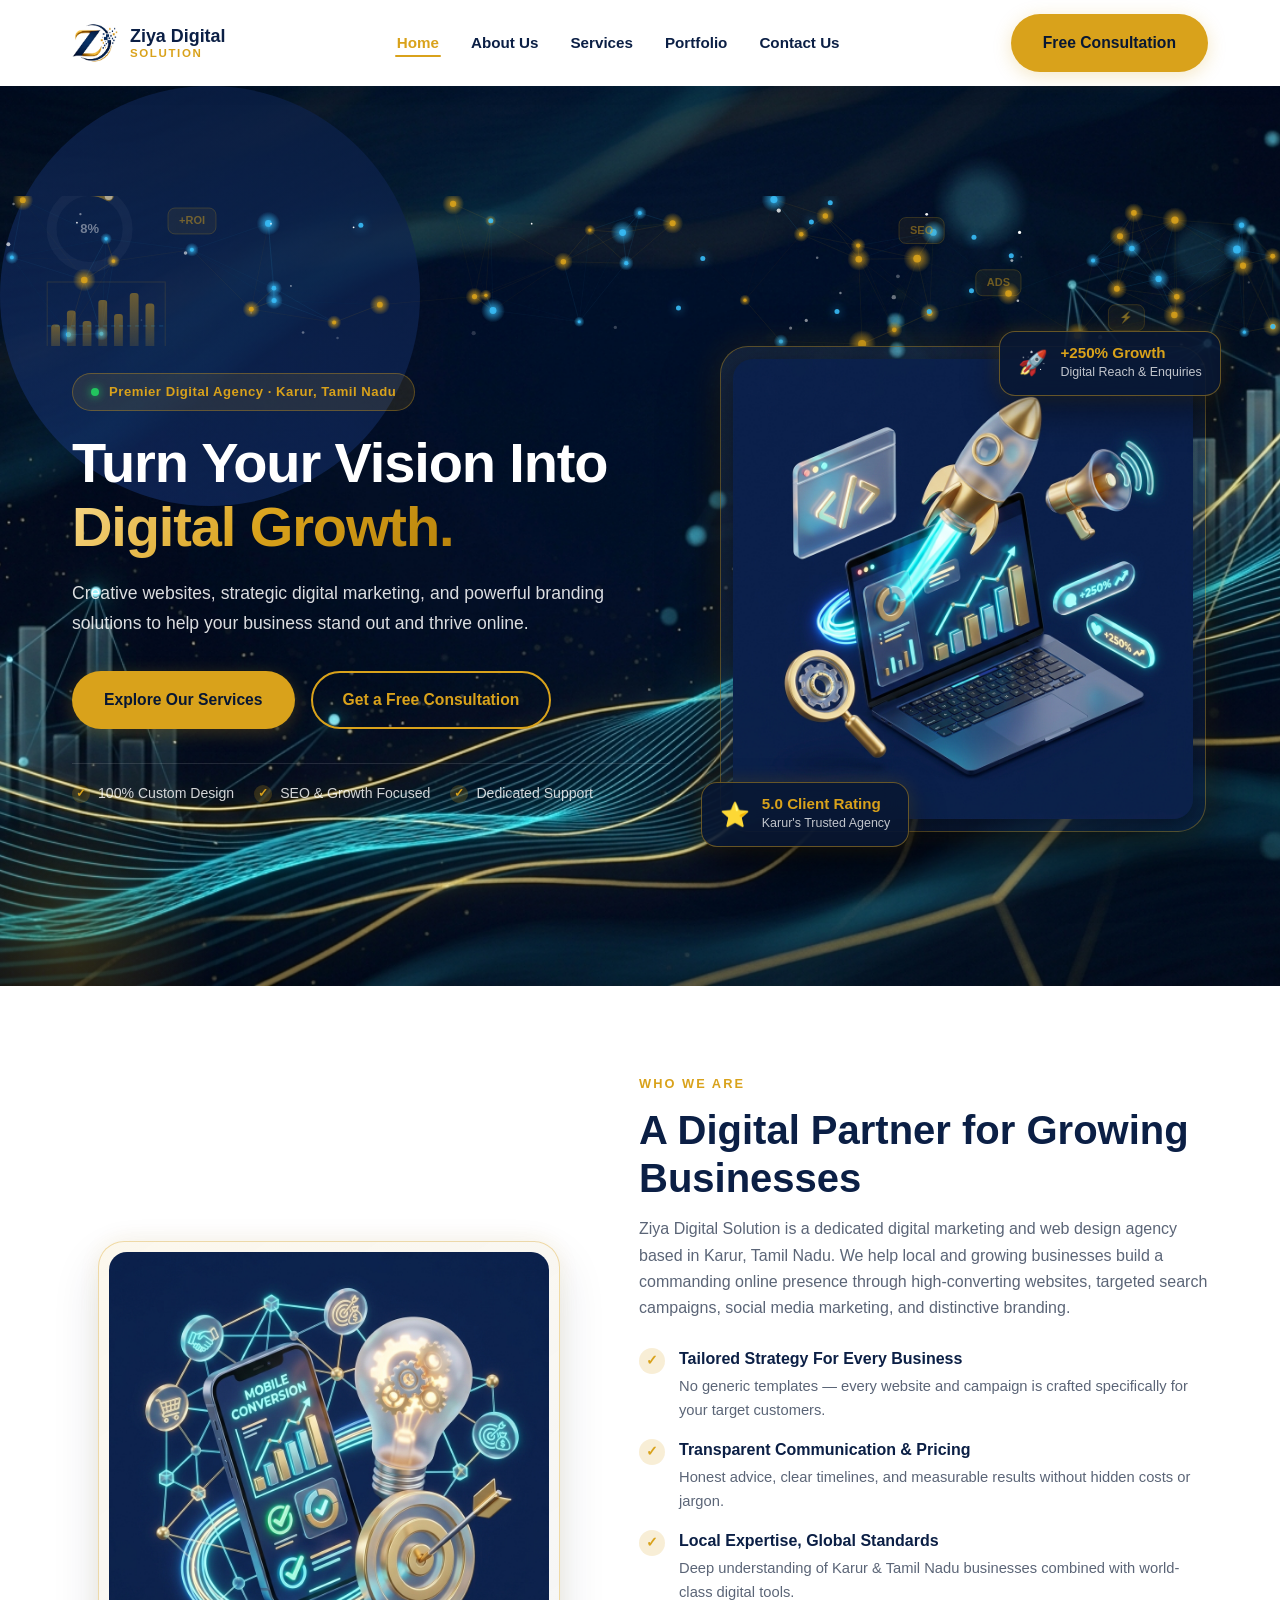
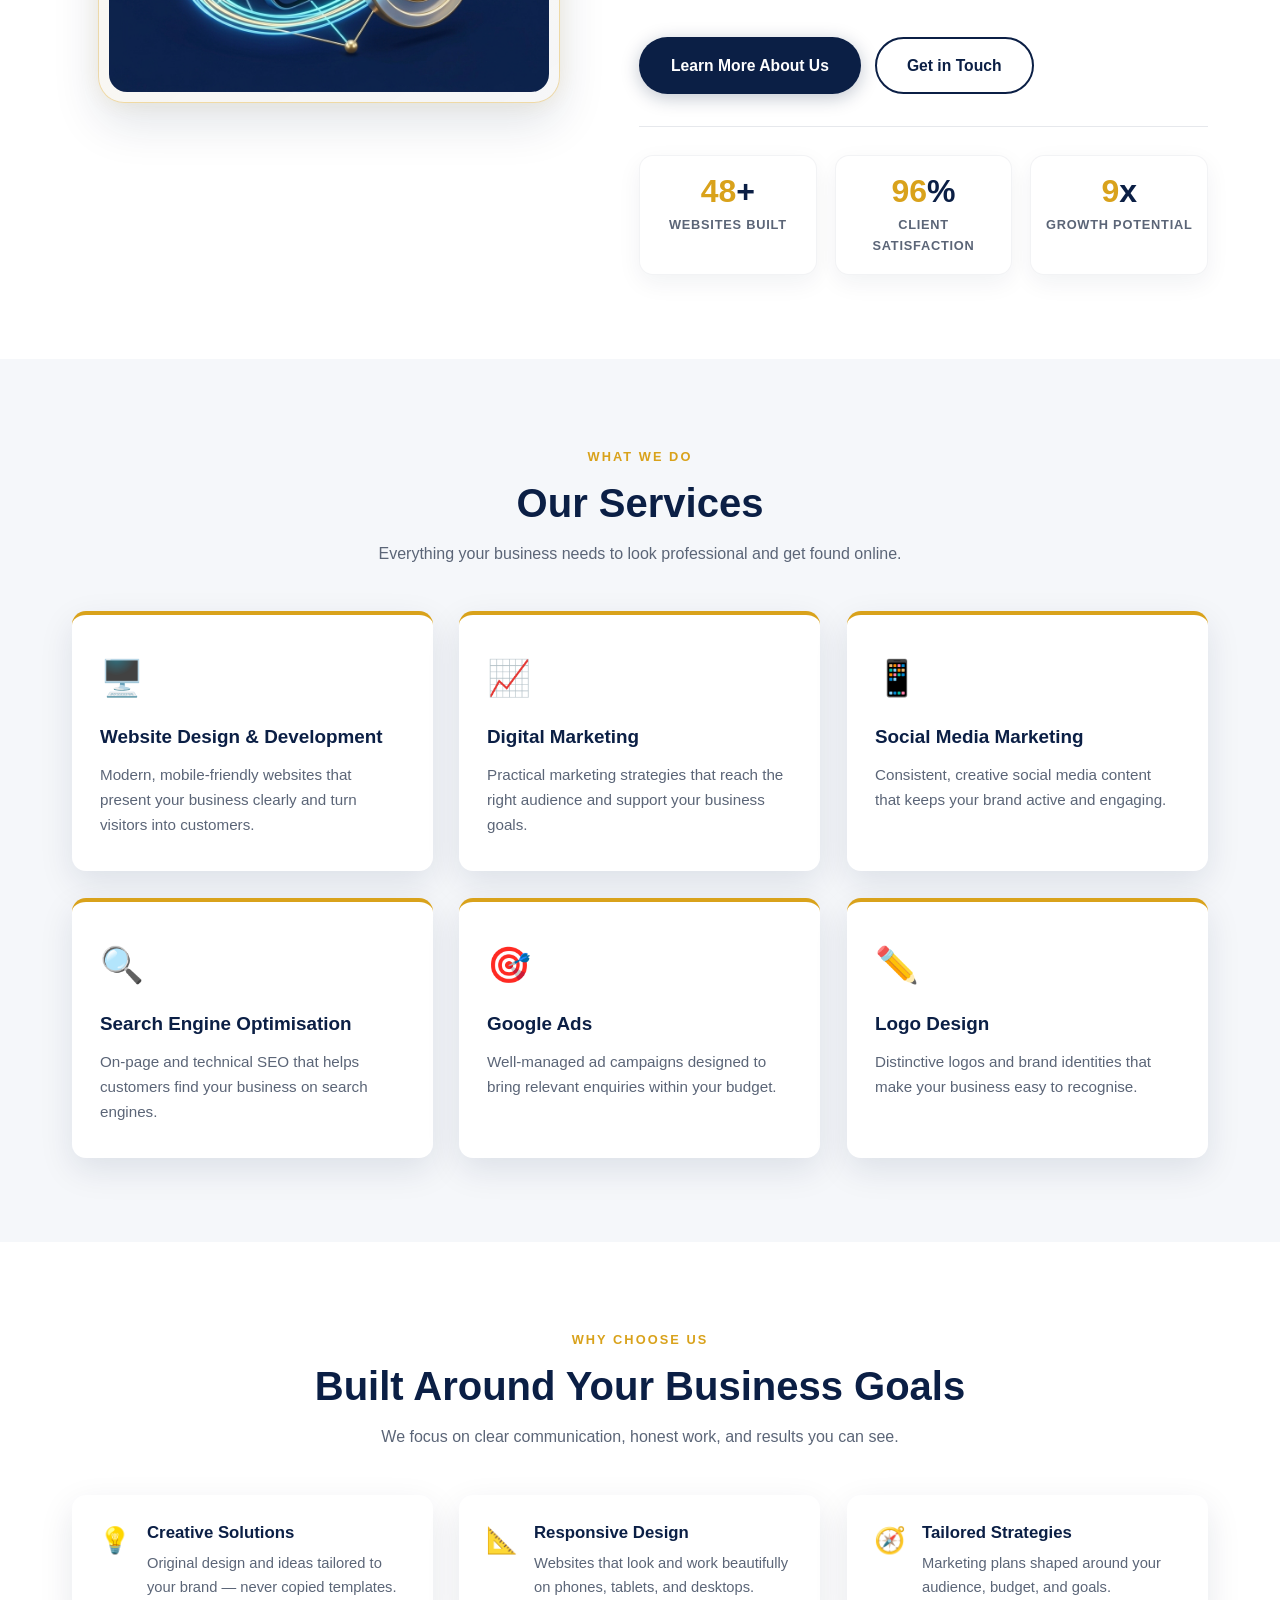
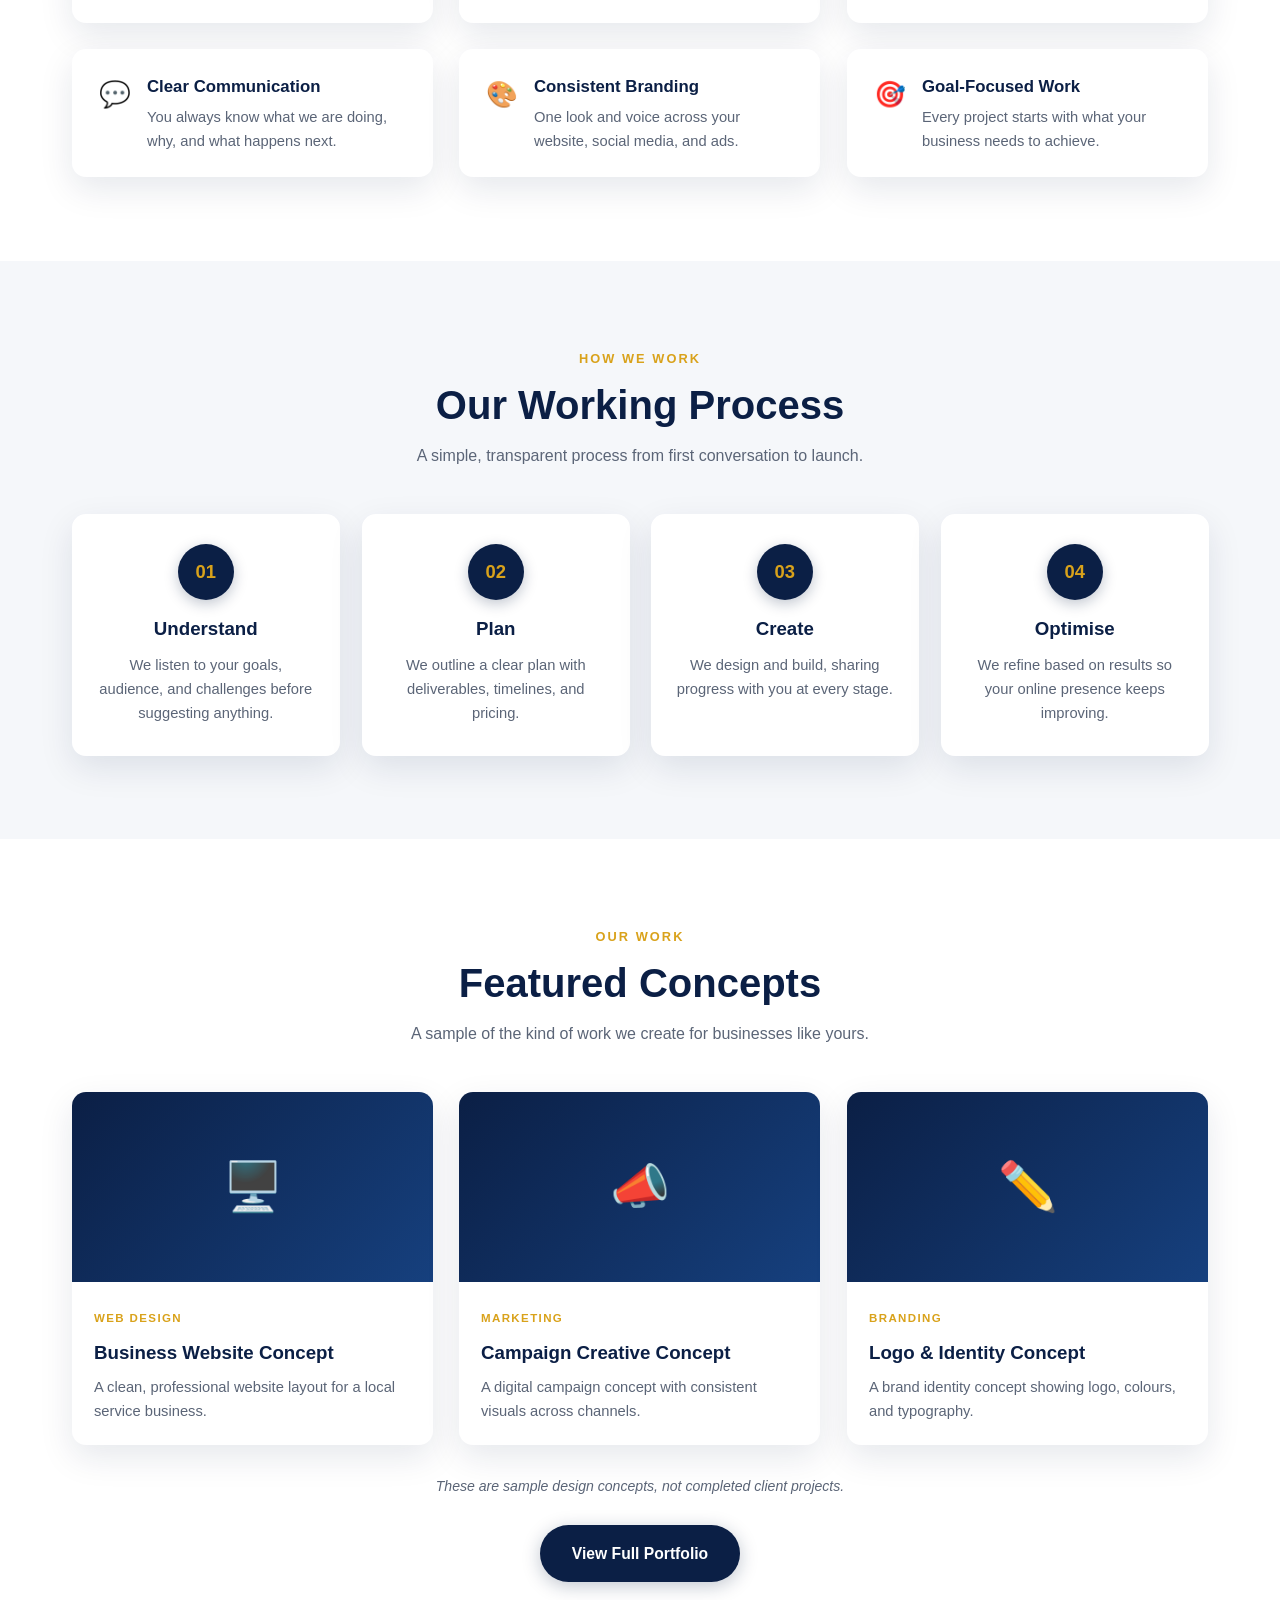
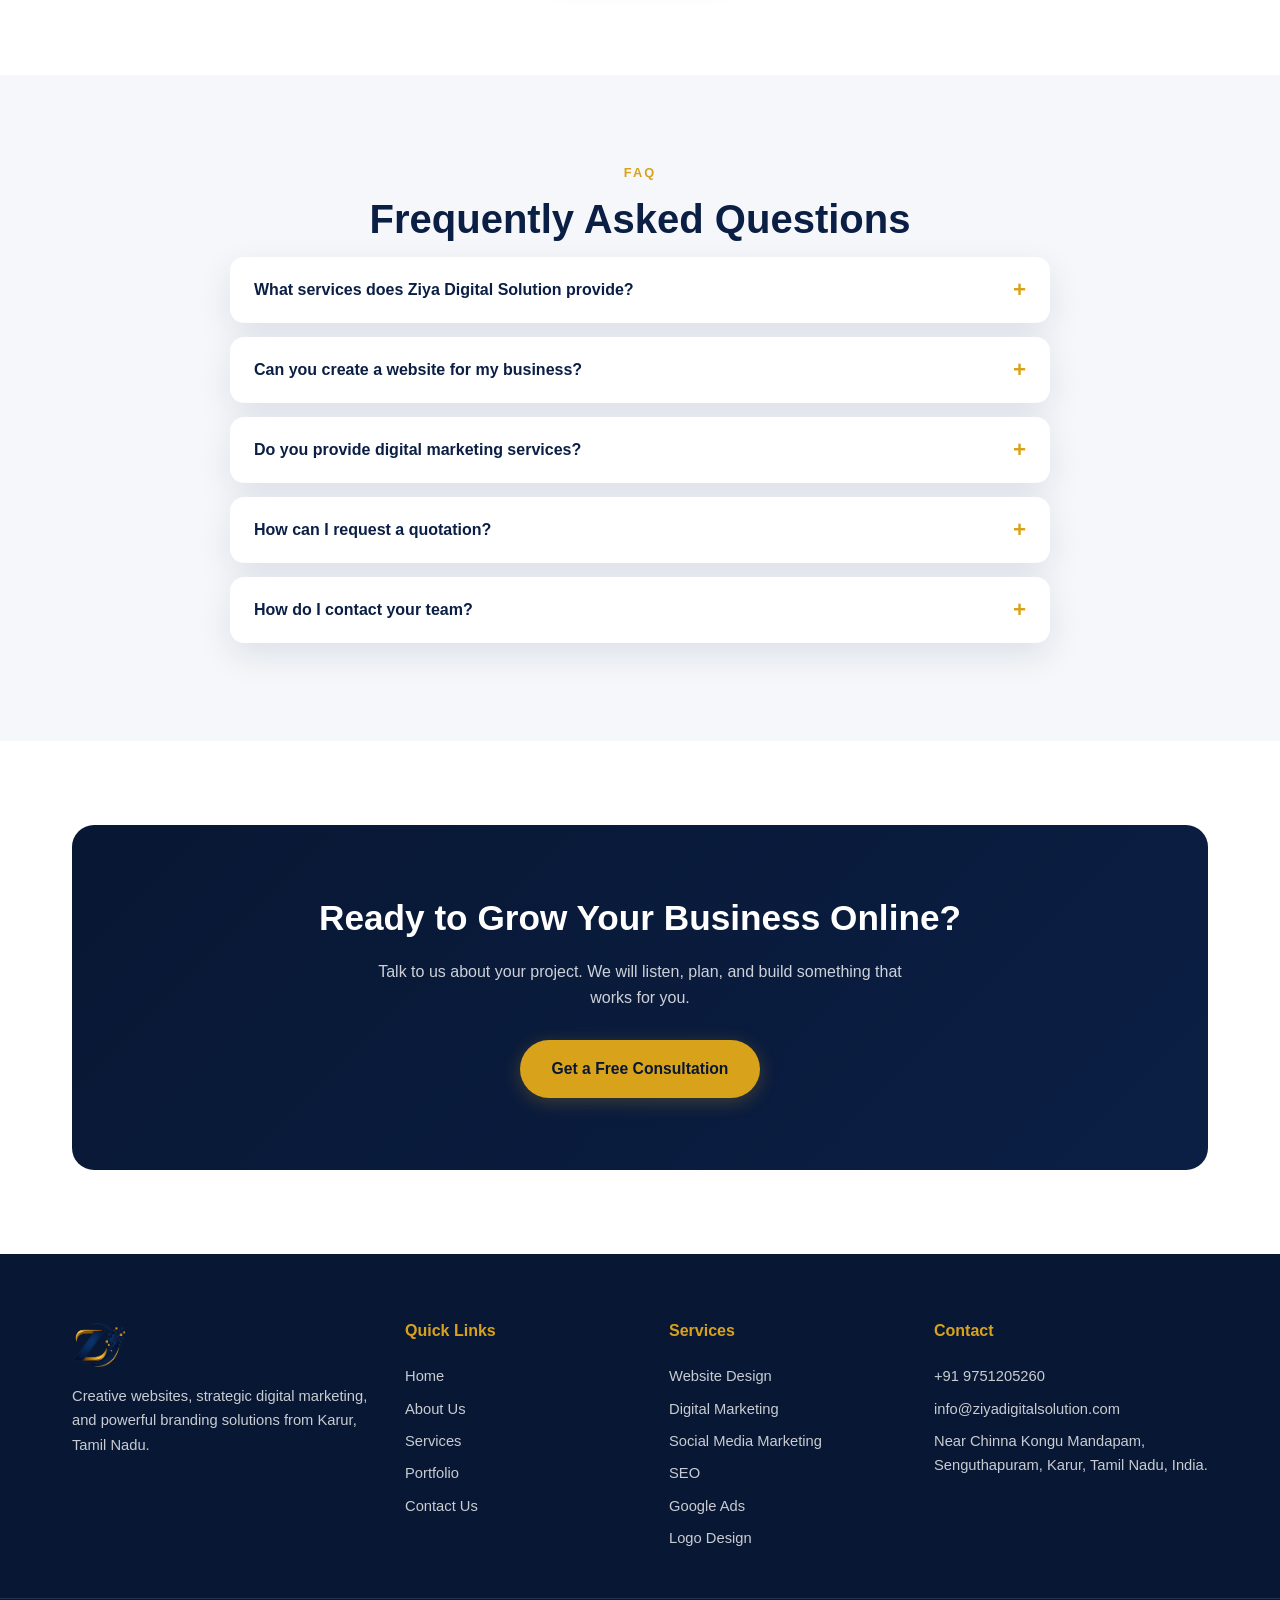
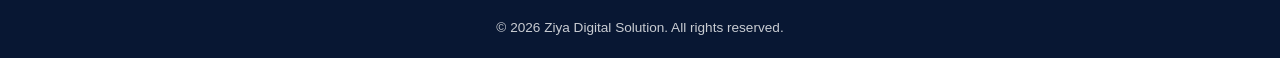
==== commit ca874213: "Add animated digital marketing background, effects, and enhancements" ====
--- a/index.html
+++ b/index.html
@@ -5,19 +5,16 @@
   <meta name="viewport" content="width=device-width, initial-scale=1.0" />
   <title>Ziya Digital Solution — Web Design &amp; Digital Marketing in Karur</title>
   <meta name="description" content="Ziya Digital Solution helps businesses grow online with creative websites, digital marketing, SEO, social media and branding. Based in Karur, Tamil Nadu." />
-  <link rel="icon" href="logo.jpeg" type="image/jpeg" />
-  <link rel="stylesheet" href="style.css" />
+  <link rel="icon" href="assets/images/logo.jpeg" type="image/jpeg" />
+  <link rel="stylesheet" href="css/style.css" />
 </head>
 <body>
 
-  <!-- ============ Animated Background Canvas ============ -->
-  <canvas id="bg-canvas" class="site-bg-canvas" aria-hidden="true"></canvas>
-
   <!-- ============ Header ============ -->
-  <header class="site-header">
+  <header class="site-header header-white">
     <div class="header-inner">
       <a href="index.html" class="brand">
-        <img src="logo.png" alt="Ziya Digital Solution logo" />
+        <img src="assets/images/logo.png" alt="Ziya Digital Solution logo" />
         <span class="brand-name">Ziya Digital <span>Solution</span></span>
       </a>
       <nav class="main-nav" aria-label="Main navigation">
@@ -38,6 +35,11 @@
 
   <!-- ============ Hero ============ -->
   <section class="hero home-hero">
+    <!-- Animated canvas background -->
+    <canvas id="heroCanvas" class="hero-canvas" aria-hidden="true"></canvas>
+    <!-- Dark overlay for readability -->
+    <div class="hero-video-overlay" aria-hidden="true"></div>
+
     <div class="container hero-inner">
       <div class="hero-copy reveal-left">
         <div class="hero-badge">
@@ -59,7 +61,7 @@
       <div class="hero-image-wrap reveal-right">
         <div class="hero-glow-sphere"></div>
         <div class="hero-image-card">
-          <img src="hero-illustration.png" alt="Digital marketing, analytics, and web development illustration" />
+          <img src="assets/images/hero-illustration.png" alt="Digital marketing, analytics, and web development illustration" />
           <div class="hero-float-badge badge-top">
             <span class="badge-icon">🚀</span>
             <div>
@@ -85,7 +87,7 @@
       <div class="showcase-grid">
         <div class="showcase-visual reveal-left">
           <div class="showcase-card">
-            <img src="strategy-illustration.png" alt="Ziya Digital Solution digital marketing and mobile conversion strategy" />
+            <img src="assets/images/strategy-illustration.png" alt="Ziya Digital Solution digital marketing and mobile conversion strategy" />
           </div>
         </div>
         <div class="showcase-content reveal-right">
@@ -343,7 +345,7 @@
   <footer class="site-footer">
     <div class="container footer-grid">
       <div class="footer-brand">
-        <img src="logo.png" alt="Ziya Digital Solution logo" />
+        <img src="assets/images/logo.png" alt="Ziya Digital Solution logo" />
         <p>Creative websites, strategic digital marketing, and powerful branding solutions from Karur, Tamil Nadu.</p>
       </div>
       <div>
@@ -375,7 +377,7 @@
     </div>
   </footer>
 
-  <script src="script.js"></script>
-  <script src="hero-canvas.js"></script>
+  <script src="js/script.js"></script>
+  <script src="js/hero-canvas.js"></script>
 </body>
 </html>
--- a/css/style.css
+++ b/css/style.css
@@ -0,0 +1,1646 @@
+/* ============================================================
+   Ziya Digital Solution — Global Stylesheet
+   Brand palette:
+     Navy  #0B1F45   Gold  #D9A21B   White #FFFFFF
+     Light #F5F7FA   Text  #182235
+   Edit colours in one place via the CSS variables below.
+   ============================================================ */
+
+:root {
+  --navy: #0B1F45;
+  --navy-dark: #081733;
+  --gold: #D9A21B;
+  --gold-soft: #f3d27a;
+  --white: #ffffff;
+  --light: #F5F7FA;
+  --text: #182235;
+  --muted: #5b6577;
+  --radius: 14px;
+  --shadow: 0 12px 34px rgba(11, 31, 69, 0.10);
+  --transition: all 0.25s ease;
+  --max-width: 1180px;
+}
+
+/* ---------- Reset & base ---------- */
+*,
+*::before,
+*::after {
+  box-sizing: border-box;
+  margin: 0;
+  padding: 0;
+}
+
+html {
+  scroll-behavior: smooth;
+}
+
+body {
+  font-family: "Segoe UI", "Helvetica Neue", Arial, sans-serif;
+  color: var(--text);
+  background: var(--white);
+  line-height: 1.65;
+  -webkit-font-smoothing: antialiased;
+}
+
+img {
+  max-width: 100%;
+  display: block;
+}
+
+a {
+  color: var(--navy);
+  text-decoration: none;
+}
+
+ul {
+  list-style: none;
+}
+
+.container {
+  width: 100%;
+  max-width: var(--max-width);
+  margin: 0 auto;
+  padding: 0 22px;
+}
+
+section {
+  padding: 84px 0;
+}
+
+.section-light {
+  background: var(--light);
+}
+
+/* ---------- Typography helpers ---------- */
+.eyebrow {
+  display: inline-block;
+  font-size: 0.8rem;
+  font-weight: 700;
+  letter-spacing: 0.16em;
+  text-transform: uppercase;
+  color: var(--gold);
+  margin-bottom: 12px;
+}
+
+.section-title {
+  font-size: clamp(1.7rem, 3.4vw, 2.5rem);
+  color: var(--navy);
+  line-height: 1.2;
+  margin-bottom: 14px;
+}
+
+.section-lead {
+  color: var(--muted);
+  max-width: 680px;
+  margin: 0 auto 44px;
+}
+
+.text-center {
+  text-align: center;
+}
+
+/* ---------- Buttons ---------- */
+.btn {
+  display: inline-block;
+  padding: 14px 30px;
+  border-radius: 50px;
+  font-weight: 600;
+  font-size: 0.98rem;
+  cursor: pointer;
+  border: 2px solid transparent;
+  transition: transform 0.25s cubic-bezier(0.16, 1, 0.3, 1), box-shadow 0.25s ease, background 0.25s ease, color 0.25s ease;
+  position: relative;
+  overflow: hidden;
+}
+
+.btn:active {
+  transform: translateY(1px) scale(0.98);
+}
+
+.btn-gold {
+  background: var(--gold);
+  color: var(--navy-dark);
+  box-shadow: 0 4px 18px rgba(217, 162, 27, 0.25);
+}
+
+.btn-gold::after {
+  content: "";
+  position: absolute;
+  top: -50%;
+  left: -70%;
+  width: 45%;
+  height: 200%;
+  background: linear-gradient(90deg, transparent, rgba(255, 255, 255, 0.4), transparent);
+  transform: rotate(25deg);
+  transition: left 0.7s ease;
+}
+
+.btn-gold:hover {
+  background: var(--gold-soft);
+  transform: translateY(-3px);
+  box-shadow: 0 10px 26px rgba(217, 162, 27, 0.42);
+}
+
+.btn-gold:hover::after {
+  left: 140%;
+}
+
+.btn-outline {
+  border-color: var(--gold);
+  color: var(--gold);
+  background: transparent;
+}
+
+.btn-outline:hover {
+  background: var(--gold);
+  color: var(--navy-dark);
+  transform: translateY(-3px);
+  box-shadow: 0 8px 24px rgba(217, 162, 27, 0.3);
+}
+
+.btn-navy {
+  background: var(--navy);
+  color: var(--white);
+  box-shadow: 0 4px 18px rgba(11, 31, 69, 0.25);
+}
+
+.btn-navy:hover {
+  background: var(--navy-dark);
+  transform: translateY(-3px);
+  box-shadow: 0 10px 26px rgba(11, 31, 69, 0.35);
+}
+
+/* ---------- Header ---------- */
+.site-header {
+  position: sticky;
+  top: 0;
+  z-index: 100;
+  background: var(--navy);
+  box-shadow: 0 2px 18px rgba(0, 0, 0, 0.25);
+  transition: background 0.35s ease, padding 0.35s ease, box-shadow 0.35s ease;
+}
+
+.site-header.scrolled {
+  background: rgba(11, 31, 69, 0.94);
+  backdrop-filter: blur(14px);
+  -webkit-backdrop-filter: blur(14px);
+  box-shadow: 0 10px 30px rgba(0, 0, 0, 0.38);
+}
+
+.header-inner {
+  display: flex;
+  align-items: center;
+  justify-content: space-between;
+  gap: 20px;
+  padding: 14px 22px;
+  max-width: var(--max-width);
+  margin: 0 auto;
+  transition: padding 0.35s ease;
+}
+
+.site-header.scrolled .header-inner {
+  padding: 10px 22px;
+}
+
+.brand {
+  display: flex;
+  align-items: center;
+  gap: 12px;
+  transition: transform 0.25s ease;
+}
+
+.brand:hover {
+  transform: scale(1.02);
+}
+
+.brand img {
+  width: 46px;
+  height: 46px;
+  border-radius: 10px;
+  background: var(--navy);
+  padding: 0;
+  object-fit: contain;
+  transition: transform 0.3s ease;
+}
+
+.brand:hover img {
+  transform: rotate(4deg) scale(1.06);
+}
+
+.brand-name {
+  color: var(--white);
+  font-weight: 700;
+  font-size: 1.12rem;
+  line-height: 1.15;
+}
+
+.brand-name span {
+  display: block;
+  color: var(--gold);
+  font-size: 0.72rem;
+  letter-spacing: 0.14em;
+  text-transform: uppercase;
+  font-weight: 600;
+}
+
+.main-nav ul {
+  display: flex;
+  gap: 28px;
+  align-items: center;
+}
+
+.main-nav a {
+  color: var(--white);
+  font-size: 0.95rem;
+  font-weight: 500;
+  padding: 6px 2px;
+  position: relative;
+  border-bottom: none;
+  transition: color 0.25s ease;
+}
+
+.main-nav a::after {
+  content: "";
+  position: absolute;
+  bottom: 0;
+  left: 0;
+  width: 0%;
+  height: 2px;
+  background: var(--gold);
+  border-radius: 2px;
+  transition: width 0.3s cubic-bezier(0.16, 1, 0.3, 1);
+}
+
+.main-nav a:hover,
+.main-nav a.active {
+  color: var(--gold);
+}
+
+.main-nav a:hover::after,
+.main-nav a.active::after {
+  width: 100%;
+}
+
+.header-cta {
+  white-space: nowrap;
+}
+
+/* Hamburger (mobile) */
+.nav-toggle {
+  display: none;
+  background: none;
+  border: none;
+  cursor: pointer;
+  padding: 8px;
+}
+
+.nav-toggle span {
+  display: block;
+  width: 26px;
+  height: 3px;
+  background: var(--gold);
+  margin: 5px 0;
+  border-radius: 2px;
+  transition: var(--transition);
+}
+
+/* ---------- Header White Variant (Home Page) ---------- */
+.site-header.header-white {
+  background: var(--white);
+  box-shadow: 0 2px 20px rgba(11, 31, 69, 0.08);
+}
+
+.site-header.header-white.scrolled {
+  background: rgba(255, 255, 255, 0.96);
+  backdrop-filter: blur(14px);
+  -webkit-backdrop-filter: blur(14px);
+  box-shadow: 0 8px 30px rgba(11, 31, 69, 0.12);
+}
+
+.site-header.header-white .brand img {
+  background: transparent;
+}
+
+.site-header.header-white .brand-name {
+  color: var(--navy);
+}
+
+.site-header.header-white .brand-name span {
+  color: var(--gold);
+}
+
+.site-header.header-white .main-nav a {
+  color: var(--navy);
+  font-weight: 600;
+}
+
+.site-header.header-white .main-nav a:hover,
+.site-header.header-white .main-nav a.active {
+  color: var(--gold);
+}
+
+.site-header.header-white .main-nav a::after {
+  background: var(--gold);
+}
+
+.site-header.header-white .nav-toggle span {
+  background: var(--navy);
+}
+
+/* ---------- Hero ---------- */
+.hero {
+  background: linear-gradient(135deg, var(--navy-dark) 0%, var(--navy) 60%, #123061 100%);
+  color: var(--white);
+  padding: 110px 0 120px;
+  position: relative;
+  overflow: hidden;
+}
+
+/* ---- Canvas animated background (home hero only) ---- */
+.hero-canvas {
+  position: absolute;
+  inset: 0;
+  width: 100%;
+  height: 100%;
+  z-index: 0;
+  pointer-events: none;
+  display: block;
+}
+
+/* Semi-transparent overlay so text stays readable */
+.hero-video-overlay {
+  position: absolute;
+  inset: 0;
+  z-index: 1;
+  background: linear-gradient(
+    135deg,
+    rgba(8, 23, 51, 0.78) 0%,
+    rgba(11, 31, 69, 0.65) 50%,
+    rgba(18, 48, 97, 0.72) 100%
+  );
+  pointer-events: none;
+}
+
+/* Decorative gold shapes */
+.hero::before,
+.hero::after {
+  content: "";
+  position: absolute;
+  border-radius: 50%;
+  background: radial-gradient(circle, rgba(217, 162, 27, 0.22), transparent 65%);
+}
+
+.hero::before {
+  width: 420px;
+  height: 420px;
+  top: -140px;
+  right: -100px;
+}
+
+.hero::after {
+  width: 320px;
+  height: 320px;
+  bottom: -120px;
+  left: -90px;
+}
+
+.hero-inner {
+  position: relative;
+  z-index: 2;
+  display: grid;
+  grid-template-columns: 1.1fr 0.9fr;
+  gap: 48px;
+  align-items: center;
+}
+
+.hero-badge {
+  display: inline-flex;
+  align-items: center;
+  gap: 10px;
+  background: rgba(217, 162, 27, 0.12);
+  border: 1px solid rgba(217, 162, 27, 0.35);
+  padding: 7px 18px;
+  border-radius: 50px;
+  font-size: 0.82rem;
+  font-weight: 600;
+  color: var(--gold);
+  letter-spacing: 0.04em;
+  margin-bottom: 20px;
+  backdrop-filter: blur(8px);
+}
+
+.badge-dot {
+  width: 8px;
+  height: 8px;
+  border-radius: 50%;
+  background: #22c55e;
+  box-shadow: 0 0 10px #22c55e;
+  animation: pulseDot 2s infinite;
+}
+
+.hero h1 {
+  font-size: clamp(2.2rem, 4.5vw, 3.5rem);
+  line-height: 1.15;
+  margin-bottom: 20px;
+  font-weight: 800;
+  letter-spacing: -0.02em;
+}
+
+.hero h1 .gold,
+.gold-gradient {
+  background: linear-gradient(135deg, #f7d788 0%, var(--gold) 50%, #b8830b 100%);
+  -webkit-background-clip: text;
+  -webkit-text-fill-color: transparent;
+  display: inline-block;
+}
+
+.hero p {
+  color: rgba(255, 255, 255, 0.86);
+  font-size: 1.1rem;
+  max-width: 580px;
+  margin-bottom: 32px;
+  line-height: 1.7;
+}
+
+.hero-actions {
+  display: flex;
+  gap: 16px;
+  flex-wrap: wrap;
+  margin-bottom: 34px;
+}
+
+.hero-trust {
+  display: flex;
+  flex-wrap: wrap;
+  gap: 20px;
+  padding-top: 18px;
+  border-top: 1px solid rgba(255, 255, 255, 0.12);
+}
+
+.trust-item {
+  display: inline-flex;
+  align-items: center;
+  gap: 8px;
+  font-size: 0.88rem;
+  color: rgba(255, 255, 255, 0.82);
+  font-weight: 500;
+}
+
+.trust-icon {
+  display: inline-flex;
+  align-items: center;
+  justify-content: center;
+  width: 18px;
+  height: 18px;
+  border-radius: 50%;
+  background: rgba(217, 162, 27, 0.2);
+  color: var(--gold);
+  font-size: 0.75rem;
+  font-weight: 700;
+}
+
+/* Attractive Hero Image Setup */
+.hero-image-wrap {
+  position: relative;
+  display: flex;
+  align-items: center;
+  justify-content: center;
+}
+
+.hero-glow-sphere {
+  position: absolute;
+  width: 360px;
+  height: 360px;
+  border-radius: 50%;
+  background: radial-gradient(circle, rgba(217, 162, 27, 0.28) 0%, rgba(11, 31, 69, 0) 70%);
+  filter: blur(40px);
+  z-index: 0;
+  pointer-events: none;
+  animation: floatGlow 8s ease-in-out infinite alternate;
+}
+
+.hero-image-card {
+  position: relative;
+  z-index: 1;
+  border-radius: 28px;
+  padding: 12px;
+  background: linear-gradient(145deg, rgba(255, 255, 255, 0.08), rgba(11, 31, 69, 0.55));
+  border: 1px solid rgba(217, 162, 27, 0.38);
+  box-shadow: 0 25px 60px rgba(0, 0, 0, 0.45), 0 0 35px rgba(217, 162, 27, 0.15);
+  animation: floatSlow 6s ease-in-out infinite;
+  backdrop-filter: blur(10px);
+  -webkit-backdrop-filter: blur(10px);
+  transition: transform 0.4s cubic-bezier(0.16, 1, 0.3, 1), box-shadow 0.4s ease;
+}
+
+.hero-image-card:hover {
+  box-shadow: 0 30px 70px rgba(0, 0, 0, 0.55), 0 0 50px rgba(217, 162, 27, 0.25);
+}
+
+.hero-image-card img {
+  width: 100%;
+  max-width: 460px;
+  height: auto;
+  border-radius: 20px;
+  display: block;
+  box-shadow: 0 12px 30px rgba(0, 0, 0, 0.35);
+}
+
+/* Floating Glass Badges */
+.hero-float-badge {
+  position: absolute;
+  z-index: 2;
+  display: flex;
+  align-items: center;
+  gap: 12px;
+  background: rgba(8, 23, 51, 0.88);
+  border: 1px solid rgba(217, 162, 27, 0.45);
+  padding: 12px 18px;
+  border-radius: 16px;
+  box-shadow: 0 16px 36px rgba(0, 0, 0, 0.45), 0 0 20px rgba(217, 162, 27, 0.18);
+  backdrop-filter: blur(12px);
+  -webkit-backdrop-filter: blur(12px);
+  color: var(--white);
+  white-space: nowrap;
+  pointer-events: none;
+}
+
+.hero-float-badge .badge-icon {
+  font-size: 1.5rem;
+  line-height: 1;
+}
+
+.hero-float-badge strong {
+  display: block;
+  font-size: 0.95rem;
+  color: var(--gold);
+  line-height: 1.2;
+}
+
+.hero-float-badge small {
+  display: block;
+  font-size: 0.78rem;
+  color: rgba(255, 255, 255, 0.75);
+}
+
+.badge-top {
+  top: -16px;
+  right: -16px;
+  animation: floatBadge1 5s ease-in-out infinite;
+}
+
+.badge-bottom {
+  bottom: -16px;
+  left: -20px;
+  animation: floatBadge2 6s ease-in-out infinite;
+}
+
+.hero-visual {
+  background: rgba(255, 255, 255, 0.06);
+  border: 1px solid rgba(217, 162, 27, 0.35);
+  border-radius: 20px;
+  padding: 34px;
+  backdrop-filter: blur(4px);
+}
+
+.hero-visual img {
+  width: 150px;
+  margin: 0 auto 18px;
+  border-radius: 16px;
+}
+
+.hero-visual p {
+  text-align: center;
+  color: rgba(255, 255, 255, 0.75);
+  font-size: 0.95rem;
+  margin: 0;
+}
+
+/* ---------- Cards / grids ---------- */
+.grid-3 {
+  display: grid;
+  grid-template-columns: repeat(3, 1fr);
+  gap: 26px;
+}
+
+.grid-2 {
+  display: grid;
+  grid-template-columns: repeat(2, 1fr);
+  gap: 26px;
+}
+
+.card {
+  background: var(--white);
+  border-radius: var(--radius);
+  padding: 34px 28px;
+  box-shadow: var(--shadow);
+  border-top: 4px solid var(--gold);
+  transition: transform 0.35s cubic-bezier(0.16, 1, 0.3, 1), box-shadow 0.35s ease, border-top-color 0.35s ease;
+  position: relative;
+  overflow: hidden;
+}
+
+.card:hover {
+  transform: translateY(-8px) scale(1.015);
+  box-shadow: 0 20px 42px rgba(11, 31, 69, 0.14), 0 0 20px rgba(217, 162, 27, 0.12);
+  border-top-color: var(--gold-soft);
+}
+
+.card .icon {
+  font-size: 2.2rem;
+  margin-bottom: 14px;
+  display: inline-block;
+  transition: transform 0.35s cubic-bezier(0.34, 1.56, 0.64, 1);
+}
+
+.card:hover .icon {
+  transform: scale(1.22) rotate(6deg);
+}
+
+.card h3 {
+  color: var(--navy);
+  font-size: 1.18rem;
+  margin-bottom: 10px;
+  transition: color 0.25s ease;
+}
+
+.card:hover h3 {
+  color: #123061;
+}
+
+.card p {
+  color: var(--muted);
+  font-size: 0.95rem;
+}
+
+/* ---------- Why choose us ---------- */
+.why-item {
+  display: flex;
+  gap: 16px;
+  align-items: flex-start;
+  background: var(--white);
+  padding: 24px;
+  border-radius: var(--radius);
+  box-shadow: var(--shadow);
+  border-left: 3px solid transparent;
+  transition: transform 0.35s cubic-bezier(0.16, 1, 0.3, 1), box-shadow 0.35s ease, border-left-color 0.35s ease;
+}
+
+.why-item:hover {
+  transform: translateY(-5px) translateX(4px);
+  box-shadow: 0 16px 36px rgba(11, 31, 69, 0.12);
+  border-left: 4px solid var(--gold);
+}
+
+.why-item .icon {
+  font-size: 1.6rem;
+  transition: transform 0.35s cubic-bezier(0.34, 1.56, 0.64, 1);
+}
+
+.why-item:hover .icon {
+  transform: scale(1.2) rotate(-8deg);
+}
+
+.why-item h3 {
+  color: var(--navy);
+  font-size: 1.05rem;
+  margin-bottom: 4px;
+}
+
+.why-item p {
+  color: var(--muted);
+  font-size: 0.92rem;
+}
+
+/* ---------- Process timeline ---------- */
+.process {
+  display: grid;
+  grid-template-columns: repeat(4, 1fr);
+  gap: 22px;
+  counter-reset: step;
+}
+
+.process-step {
+  position: relative;
+  background: var(--white);
+  border-radius: var(--radius);
+  padding: 30px 24px;
+  box-shadow: var(--shadow);
+  text-align: center;
+  transition: transform 0.35s cubic-bezier(0.16, 1, 0.3, 1), box-shadow 0.35s ease;
+}
+
+.process-step:hover {
+  transform: translateY(-8px);
+  box-shadow: 0 20px 42px rgba(11, 31, 69, 0.14);
+}
+
+.process-step .num {
+  display: inline-flex;
+  align-items: center;
+  justify-content: center;
+  width: 56px;
+  height: 56px;
+  border-radius: 50%;
+  background: var(--navy);
+  color: var(--gold);
+  font-weight: 700;
+  font-size: 1.15rem;
+  margin-bottom: 14px;
+  box-shadow: 0 4px 14px rgba(11, 31, 69, 0.25);
+  transition: transform 0.4s cubic-bezier(0.34, 1.56, 0.64, 1), background 0.3s ease, color 0.3s ease;
+}
+
+.process-step:hover .num {
+  transform: scale(1.18) rotate(12deg);
+  background: var(--gold);
+  color: var(--navy-dark);
+}
+
+.process-step h3 {
+  color: var(--navy);
+  margin-bottom: 8px;
+}
+
+.process-step p {
+  color: var(--muted);
+  font-size: 0.92rem;
+}
+
+/* ---------- Portfolio ---------- */
+.filters {
+  display: flex;
+  flex-wrap: wrap;
+  gap: 10px;
+  justify-content: center;
+  margin-bottom: 40px;
+}
+
+.filter-btn {
+  padding: 9px 22px;
+  border-radius: 50px;
+  border: 1px solid var(--navy);
+  background: transparent;
+  color: var(--navy);
+  font-weight: 600;
+  font-size: 0.9rem;
+  cursor: pointer;
+  transition: all 0.25s ease;
+}
+
+.filter-btn:hover,
+.filter-btn.active {
+  background: var(--navy);
+  color: var(--gold);
+  transform: translateY(-2px);
+  box-shadow: 0 6px 18px rgba(11, 31, 69, 0.22);
+}
+
+.portfolio-item {
+  border-radius: var(--radius);
+  overflow: hidden;
+  box-shadow: var(--shadow);
+  background: var(--white);
+  transition: transform 0.35s cubic-bezier(0.16, 1, 0.3, 1), box-shadow 0.35s ease;
+}
+
+.portfolio-item:hover {
+  transform: translateY(-8px);
+  box-shadow: 0 22px 48px rgba(11, 31, 69, 0.16);
+}
+
+.portfolio-thumb {
+  height: 190px;
+  display: flex;
+  align-items: center;
+  justify-content: center;
+  font-size: 3rem;
+  background: linear-gradient(135deg, var(--navy), #16407e);
+  transition: transform 0.4s ease;
+  overflow: hidden;
+}
+
+.portfolio-item:hover .portfolio-thumb {
+  transform: scale(1.04);
+}
+
+.portfolio-body {
+  padding: 22px;
+}
+
+.portfolio-body .tag {
+  display: inline-block;
+  font-size: 0.72rem;
+  letter-spacing: 0.12em;
+  text-transform: uppercase;
+  color: var(--gold);
+  font-weight: 700;
+  margin-bottom: 4px;
+}
+
+.portfolio-body h3 {
+  color: var(--navy);
+  margin: 6px 0;
+  transition: color 0.25s ease;
+}
+
+.portfolio-item:hover .portfolio-body h3 {
+  color: #123061;
+}
+
+.portfolio-body p {
+  color: var(--muted);
+  font-size: 0.92rem;
+}
+
+.sample-note {
+  text-align: center;
+  color: var(--muted);
+  font-size: 0.88rem;
+  margin-top: 30px;
+  font-style: italic;
+}
+
+/* ---------- FAQ accordion ---------- */
+.faq {
+  max-width: 820px;
+  margin: 0 auto;
+}
+
+.faq-item {
+  background: var(--white);
+  border-radius: var(--radius);
+  box-shadow: var(--shadow);
+  margin-bottom: 14px;
+  overflow: hidden;
+}
+
+.faq-question {
+  width: 100%;
+  text-align: left;
+  background: none;
+  border: none;
+  padding: 20px 24px;
+  font-size: 1rem;
+  font-weight: 600;
+  color: var(--navy);
+  cursor: pointer;
+  display: flex;
+  justify-content: space-between;
+  align-items: center;
+  gap: 12px;
+}
+
+.faq-question::after {
+  content: "+";
+  color: var(--gold);
+  font-size: 1.4rem;
+  font-weight: 700;
+}
+
+.faq-item.open .faq-question::after {
+  content: "−";
+}
+
+.faq-answer {
+  max-height: 0;
+  overflow: hidden;
+  transition: max-height 0.3s ease;
+}
+
+.faq-answer p {
+  padding: 0 24px 20px;
+  color: var(--muted);
+  font-size: 0.95rem;
+}
+
+/* ---------- CTA band ---------- */
+.cta-band {
+  background: linear-gradient(135deg, var(--navy-dark), var(--navy));
+  color: var(--white);
+  text-align: center;
+  border-radius: 22px;
+  padding: 64px 30px;
+}
+
+.cta-band h2 {
+  font-size: clamp(1.6rem, 3vw, 2.2rem);
+  margin-bottom: 12px;
+}
+
+.cta-band p {
+  color: rgba(255, 255, 255, 0.8);
+  max-width: 560px;
+  margin: 0 auto 28px;
+}
+
+/* ---------- Page hero (inner pages) ---------- */
+.page-hero {
+  background: linear-gradient(135deg, var(--navy-dark), var(--navy));
+  color: var(--white);
+  padding: 80px 0;
+  text-align: center;
+}
+
+.page-hero h1 {
+  font-size: clamp(1.9rem, 4vw, 2.7rem);
+  margin-bottom: 10px;
+}
+
+.page-hero p {
+  color: rgba(255, 255, 255, 0.8);
+  max-width: 640px;
+  margin: 0 auto;
+}
+
+/* ---------- Services detail ---------- */
+.service-block {
+  display: grid;
+  grid-template-columns: 1fr 1fr;
+  gap: 40px;
+  align-items: center;
+  margin-bottom: 64px;
+}
+
+.service-block:nth-child(even) .service-text {
+  order: 2;
+}
+
+.service-icon {
+  background: linear-gradient(135deg, var(--navy), #16407e);
+  border-radius: 20px;
+  min-height: 220px;
+  display: flex;
+  align-items: center;
+  justify-content: center;
+  font-size: 4rem;
+  box-shadow: var(--shadow);
+  transition: transform 0.35s cubic-bezier(0.16, 1, 0.3, 1), box-shadow 0.35s ease;
+}
+
+.service-block:hover .service-icon {
+  transform: translateY(-6px) scale(1.02);
+  box-shadow: 0 20px 45px rgba(11, 31, 69, 0.2), 0 0 25px rgba(217, 162, 27, 0.15);
+}
+
+.service-text h2 {
+  color: var(--navy);
+  font-size: 1.5rem;
+  margin-bottom: 12px;
+}
+
+.service-text p {
+  color: var(--muted);
+  margin-bottom: 16px;
+}
+
+.service-text ul li {
+  padding: 5px 0 5px 26px;
+  position: relative;
+  color: var(--text);
+  font-size: 0.95rem;
+}
+
+.service-text ul li::before {
+  content: "✔";
+  position: absolute;
+  left: 0;
+  color: var(--gold);
+  font-weight: 700;
+}
+
+.service-text .btn {
+  margin-top: 18px;
+}
+
+/* ---------- Contact ---------- */
+.contact-grid {
+  display: grid;
+  grid-template-columns: 0.9fr 1.1fr;
+  gap: 44px;
+  align-items: start;
+}
+
+.contact-info-card {
+  background: var(--navy);
+  color: var(--white);
+  border-radius: var(--radius);
+  padding: 36px 30px;
+}
+
+.contact-info-card h2 {
+  margin-bottom: 18px;
+}
+
+.contact-line {
+  display: flex;
+  gap: 14px;
+  margin-bottom: 18px;
+  align-items: flex-start;
+}
+
+.contact-line .icon {
+  color: var(--gold);
+  font-size: 1.2rem;
+}
+
+.contact-line a {
+  color: var(--white);
+}
+
+.contact-line a:hover {
+  color: var(--gold);
+}
+
+.contact-line small {
+  display: block;
+  color: rgba(255, 255, 255, 0.65);
+}
+
+.whatsapp-btn {
+  display: inline-block;
+  margin-top: 8px;
+  background: #25d366;
+  color: var(--white);
+  padding: 12px 26px;
+  border-radius: 50px;
+  font-weight: 600;
+  transition: var(--transition);
+}
+
+.whatsapp-btn:hover {
+  filter: brightness(1.08);
+  transform: translateY(-2px);
+}
+
+/* Form */
+.form-card {
+  background: var(--white);
+  border-radius: var(--radius);
+  box-shadow: var(--shadow);
+  padding: 36px 32px;
+}
+
+.form-row {
+  margin-bottom: 18px;
+}
+
+.form-row label {
+  display: block;
+  font-weight: 600;
+  font-size: 0.9rem;
+  color: var(--navy);
+  margin-bottom: 6px;
+}
+
+.form-row input,
+.form-row select,
+.form-row textarea {
+  width: 100%;
+  padding: 12px 14px;
+  border: 1px solid #d6dce6;
+  border-radius: 10px;
+  font-size: 0.95rem;
+  font-family: inherit;
+  transition: var(--transition);
+}
+
+.form-row input:focus,
+.form-row select:focus,
+.form-row textarea:focus {
+  outline: none;
+  border-color: var(--gold);
+  box-shadow: 0 0 0 3px rgba(217, 162, 27, 0.2);
+}
+
+.form-status {
+  margin-top: 14px;
+  font-size: 0.92rem;
+  font-weight: 600;
+}
+
+.form-status.error {
+  color: #b3261e;
+}
+
+/* ---------- Footer ---------- */
+.site-footer {
+  background: var(--navy-dark);
+  color: rgba(255, 255, 255, 0.78);
+  padding: 64px 0 0;
+}
+
+.footer-grid {
+  display: grid;
+  grid-template-columns: 1.3fr 1fr 1fr 1.2fr;
+  gap: 36px;
+  padding-bottom: 44px;
+}
+
+.footer-grid h3 {
+  color: var(--gold);
+  font-size: 1rem;
+  margin-bottom: 16px;
+}
+
+.footer-grid a {
+  color: rgba(255, 255, 255, 0.78);
+  display: block;
+  padding: 4px 0;
+  font-size: 0.92rem;
+  transition: var(--transition);
+}
+
+.footer-grid a:hover {
+  color: var(--gold);
+}
+
+.footer-brand img {
+  width: 54px;
+  border-radius: 10px;
+  background: var(--navy-dark);
+  padding: 0;
+  margin-bottom: 12px;
+  object-fit: contain;
+}
+
+.footer-brand p {
+  font-size: 0.92rem;
+}
+
+.footer-bottom {
+  border-top: 1px solid rgba(255, 255, 255, 0.12);
+  padding: 18px 0;
+  text-align: center;
+  font-size: 0.85rem;
+}
+
+/* ---------- Interactive Animations & Effects ---------- */
+
+/* Keyframe Definitions */
+@keyframes floatSlow {
+  0%, 100% {
+    transform: translateY(0px);
+  }
+  50% {
+    transform: translateY(-12px);
+  }
+}
+
+@keyframes floatGlow {
+  0% {
+    transform: translate(0, 0) scale(1);
+    opacity: 0.6;
+  }
+  50% {
+    transform: translate(30px, -20px) scale(1.15);
+    opacity: 0.9;
+  }
+  100% {
+    transform: translate(-20px, 20px) scale(0.95);
+    opacity: 0.7;
+  }
+}
+
+@keyframes floatBadge1 {
+  0%, 100% {
+    transform: translateY(0) rotate(0deg);
+  }
+  50% {
+    transform: translateY(-8px) rotate(1.5deg);
+  }
+}
+
+@keyframes floatBadge2 {
+  0%, 100% {
+    transform: translateY(0) rotate(0deg);
+  }
+  50% {
+    transform: translateY(8px) rotate(-1.5deg);
+  }
+}
+
+@keyframes pulseDot {
+  0% {
+    box-shadow: 0 0 0 0 rgba(34, 197, 94, 0.7);
+  }
+  70% {
+    box-shadow: 0 0 0 10px rgba(34, 197, 94, 0);
+  }
+  100% {
+    box-shadow: 0 0 0 0 rgba(34, 197, 94, 0);
+  }
+}
+
+@keyframes countPop {
+  0% {
+    transform: scale(0.8);
+    opacity: 0;
+  }
+  80% {
+    transform: scale(1.08);
+  }
+  100% {
+    transform: scale(1);
+    opacity: 1;
+  }
+}
+
+@keyframes pageHeroIn {
+  from {
+    opacity: 0;
+    transform: translateY(-20px);
+  }
+  to {
+    opacity: 1;
+    transform: translateY(0);
+  }
+}
+
+/* Page Hero Animations */
+.page-hero h1 {
+  animation: pageHeroIn 0.8s cubic-bezier(0.16, 1, 0.3, 1) both;
+}
+
+.page-hero p {
+  animation: pageHeroIn 0.8s cubic-bezier(0.16, 1, 0.3, 1) 0.15s both;
+}
+
+/* Scroll-Triggered Reveal Classes */
+.reveal,
+.reveal-up {
+  opacity: 0;
+  transform: translateY(32px);
+  transition: opacity 0.75s cubic-bezier(0.16, 1, 0.3, 1), transform 0.75s cubic-bezier(0.16, 1, 0.3, 1);
+  will-change: opacity, transform;
+}
+
+.reveal-left {
+  opacity: 0;
+  transform: translateX(-40px);
+  transition: opacity 0.75s cubic-bezier(0.16, 1, 0.3, 1), transform 0.75s cubic-bezier(0.16, 1, 0.3, 1);
+  will-change: opacity, transform;
+}
+
+.reveal-right {
+  opacity: 0;
+  transform: translateX(40px);
+  transition: opacity 0.75s cubic-bezier(0.16, 1, 0.3, 1), transform 0.75s cubic-bezier(0.16, 1, 0.3, 1);
+  will-change: opacity, transform;
+}
+
+.reveal-scale {
+  opacity: 0;
+  transform: scale(0.92);
+  transition: opacity 0.75s cubic-bezier(0.16, 1, 0.3, 1), transform 0.75s cubic-bezier(0.16, 1, 0.3, 1);
+  will-change: opacity, transform;
+}
+
+.revealed {
+  opacity: 1 !important;
+  transform: translate(0) scale(1) !important;
+}
+
+/* Stagger Delays */
+.delay-1 { transition-delay: 0.1s !important; }
+.delay-2 { transition-delay: 0.2s !important; }
+.delay-3 { transition-delay: 0.3s !important; }
+.delay-4 { transition-delay: 0.4s !important; }
+.delay-5 { transition-delay: 0.5s !important; }
+.delay-6 { transition-delay: 0.6s !important; }
+
+/* Showcase Grid & Feature Badges ("Who We Are") */
+.showcase-grid {
+  display: grid;
+  grid-template-columns: 0.95fr 1.05fr;
+  gap: 52px;
+  align-items: center;
+}
+
+.showcase-visual {
+  position: relative;
+  display: flex;
+  align-items: center;
+  justify-content: center;
+}
+
+.showcase-card {
+  position: relative;
+  border-radius: 26px;
+  padding: 10px;
+  background: linear-gradient(145deg, rgba(217, 162, 27, 0.08), rgba(11, 31, 69, 0.04));
+  border: 1px solid rgba(217, 162, 27, 0.35);
+  box-shadow: 0 20px 48px rgba(11, 31, 69, 0.12), 0 0 24px rgba(217, 162, 27, 0.1);
+  transition: transform 0.4s cubic-bezier(0.16, 1, 0.3, 1), box-shadow 0.4s ease;
+}
+
+.showcase-card:hover {
+  transform: translateY(-6px) scale(1.01);
+  box-shadow: 0 26px 56px rgba(11, 31, 69, 0.16), 0 0 35px rgba(217, 162, 27, 0.18);
+}
+
+.showcase-card img {
+  width: 100%;
+  max-width: 440px;
+  height: auto;
+  border-radius: 18px;
+  display: block;
+}
+
+.feature-check-list {
+  display: flex;
+  flex-direction: column;
+  gap: 14px;
+  margin: 24px 0 32px;
+}
+
+.feature-check-item {
+  display: flex;
+  align-items: flex-start;
+  gap: 14px;
+}
+
+.check-bullet {
+  display: inline-flex;
+  align-items: center;
+  justify-content: center;
+  min-width: 26px;
+  height: 26px;
+  border-radius: 50%;
+  background: rgba(217, 162, 27, 0.18);
+  color: var(--gold);
+  font-size: 0.88rem;
+  font-weight: 700;
+  margin-top: 2px;
+}
+
+.feature-check-item div strong {
+  display: block;
+  color: var(--navy);
+  font-size: 1rem;
+  margin-bottom: 2px;
+}
+
+.feature-check-item div p {
+  color: var(--muted);
+  font-size: 0.92rem;
+  margin: 0;
+}
+
+/* Stats Strip */
+.stats-strip {
+  display: grid;
+  grid-template-columns: repeat(3, 1fr);
+  gap: 18px;
+  margin-top: 32px;
+  padding-top: 28px;
+  border-top: 1px solid rgba(11, 31, 69, 0.1);
+}
+
+.stat-box {
+  text-align: center;
+  background: var(--white);
+  padding: 18px 12px;
+  border-radius: var(--radius);
+  box-shadow: 0 8px 24px rgba(11, 31, 69, 0.06);
+  border: 1px solid rgba(11, 31, 69, 0.05);
+  transition: transform 0.3s ease, border-color 0.3s ease;
+}
+
+.stat-box:hover {
+  transform: translateY(-4px);
+  border-color: var(--gold);
+}
+
+.stat-num {
+  font-size: 2rem;
+  font-weight: 800;
+  color: var(--navy);
+  line-height: 1.1;
+  display: block;
+}
+
+.stat-num span {
+  color: var(--gold);
+}
+
+.stat-label {
+  font-size: 0.8rem;
+  color: var(--muted);
+  font-weight: 600;
+  text-transform: uppercase;
+  letter-spacing: 0.06em;
+  margin-top: 4px;
+  display: block;
+}
+
+/* Back to Top Floating Button */
+.back-to-top {
+  position: fixed;
+  bottom: 28px;
+  right: 28px;
+  width: 48px;
+  height: 48px;
+  border-radius: 50%;
+  background: var(--navy);
+  color: var(--gold);
+  border: 2px solid var(--gold);
+  box-shadow: 0 8px 24px rgba(11, 31, 69, 0.35);
+  cursor: pointer;
+  display: flex;
+  align-items: center;
+  justify-content: center;
+  font-size: 1.25rem;
+  z-index: 99;
+  opacity: 0;
+  visibility: hidden;
+  transform: translateY(16px);
+  transition: all 0.35s cubic-bezier(0.16, 1, 0.3, 1);
+}
+
+.back-to-top.visible {
+  opacity: 1;
+  visibility: visible;
+  transform: translateY(0);
+}
+
+.back-to-top:hover {
+  background: var(--gold);
+  color: var(--navy-dark);
+  transform: translateY(-4px) scale(1.08);
+  box-shadow: 0 12px 30px rgba(217, 162, 27, 0.45);
+}
+
+/* ---------- Responsive ---------- */
+@media (max-width: 900px) {
+  .grid-3,
+  .process,
+  .footer-grid {
+    grid-template-columns: repeat(2, 1fr);
+  }
+
+  .hero-inner {
+    grid-template-columns: 1fr;
+    text-align: center;
+    gap: 40px;
+  }
+
+  .hero p {
+    margin: 0 auto 32px;
+  }
+
+  .hero-actions {
+    justify-content: center;
+  }
+
+  .hero-trust {
+    justify-content: center;
+  }
+
+  .showcase-grid {
+    grid-template-columns: 1fr;
+    text-align: left;
+    gap: 36px;
+  }
+
+  .hero-float-badge {
+    position: static;
+    margin: 10px auto;
+  }
+
+  .service-block,
+  .contact-grid {
+    grid-template-columns: 1fr;
+  }
+
+  .service-block:nth-child(even) .service-text {
+    order: 0;
+  }
+}
+
+@media (max-width: 640px) {
+  section {
+    padding: 60px 0;
+  }
+
+  .grid-3,
+  .grid-2,
+  .process,
+  .footer-grid {
+    grid-template-columns: 1fr;
+  }
+
+  .nav-toggle {
+    display: block;
+  }
+
+  .main-nav {
+    position: absolute;
+    top: 100%;
+    left: 0;
+    right: 0;
+    background: var(--navy-dark);
+    display: none;
+    padding: 12px 22px 22px;
+  }
+
+  .main-nav.open {
+    display: block;
+  }
+
+  .site-header.header-white .main-nav {
+    background: var(--white);
+    box-shadow: 0 12px 30px rgba(11, 31, 69, 0.14);
+    border-top: 1px solid rgba(11, 31, 69, 0.08);
+  }
+
+  .site-header.header-white .main-nav a {
+    color: var(--navy);
+  }
+
+  .main-nav ul {
+    flex-direction: column;
+    align-items: flex-start;
+    gap: 14px;
+  }
+
+  .header-cta {
+    display: none;
+  }
+
+  .hero {
+    padding: 70px 0 80px;
+  }
+
+  .hero h1 {
+    font-size: 2.1rem;
+  }
+
+  .stats-strip {
+    grid-template-columns: 1fr;
+    gap: 12px;
+  }
+
+  .hero-image-card img {
+    max-width: 100%;
+  }
+
+  .back-to-top {
+    bottom: 20px;
+    right: 20px;
+    width: 42px;
+    height: 42px;
+  }
+}
+/* ---------- Home Page Hero Background ---------- */
+.home-hero {
+  /* Background image – ensure the file exists at assets/images/home-hero-bg.jpg */
+  background: url('../assets/images/home-hero-bg.jpg') center/cover no-repeat;
+  position: relative;
+  min-height: 100vh; /* ensure full viewport height */
+  overflow: hidden;
+}
+/* Dark overlay for readability */
+.home-hero::before {
+  content: '';
+  position: absolute;
+  inset: 0;
+  background: linear-gradient(210deg, rgba(11,31,69,0.80), rgba(23,54,124,0.55));
+  z-index: 0;
+}
+/* Ensure inner content appears above overlay */
+.home-hero > * {
+  position: relative;
+  z-index: 1;
+}
+/* Subtle entrance animation */
+@keyframes heroFadeIn {
+  from { opacity: 0; transform: translateY(30px); }
+  to { opacity: 1; transform: none; }
+}
+.home-hero {
+  animation: heroFadeIn 1.2s ease-out forwards;
+}
+/* ---------- Home Hero Background ---------- */
+.home-hero {
+  background: url("../assets/images/home-hero-bg.jpg") center/cover no-repeat;
+  position: relative;
+  min-height: 100vh;
+  overflow: hidden;
+  animation: fadeIn 1.2s ease forwards;
+}
+.home-hero::before {
+  content: "";
+  position: absolute;
+  inset: 0;
+  background: linear-gradient(210deg, rgba(11,31,69,0.75), rgba(23,54,124,0.55));
+  z-index: 0;
+}
+.home-hero > * {
+  position: relative;
+  z-index: 1;
+}
+@keyframes fadeIn {
+  from { opacity: 0; transform: translateY(30px); }
+  to { opacity: 1; transform: none; }
+}
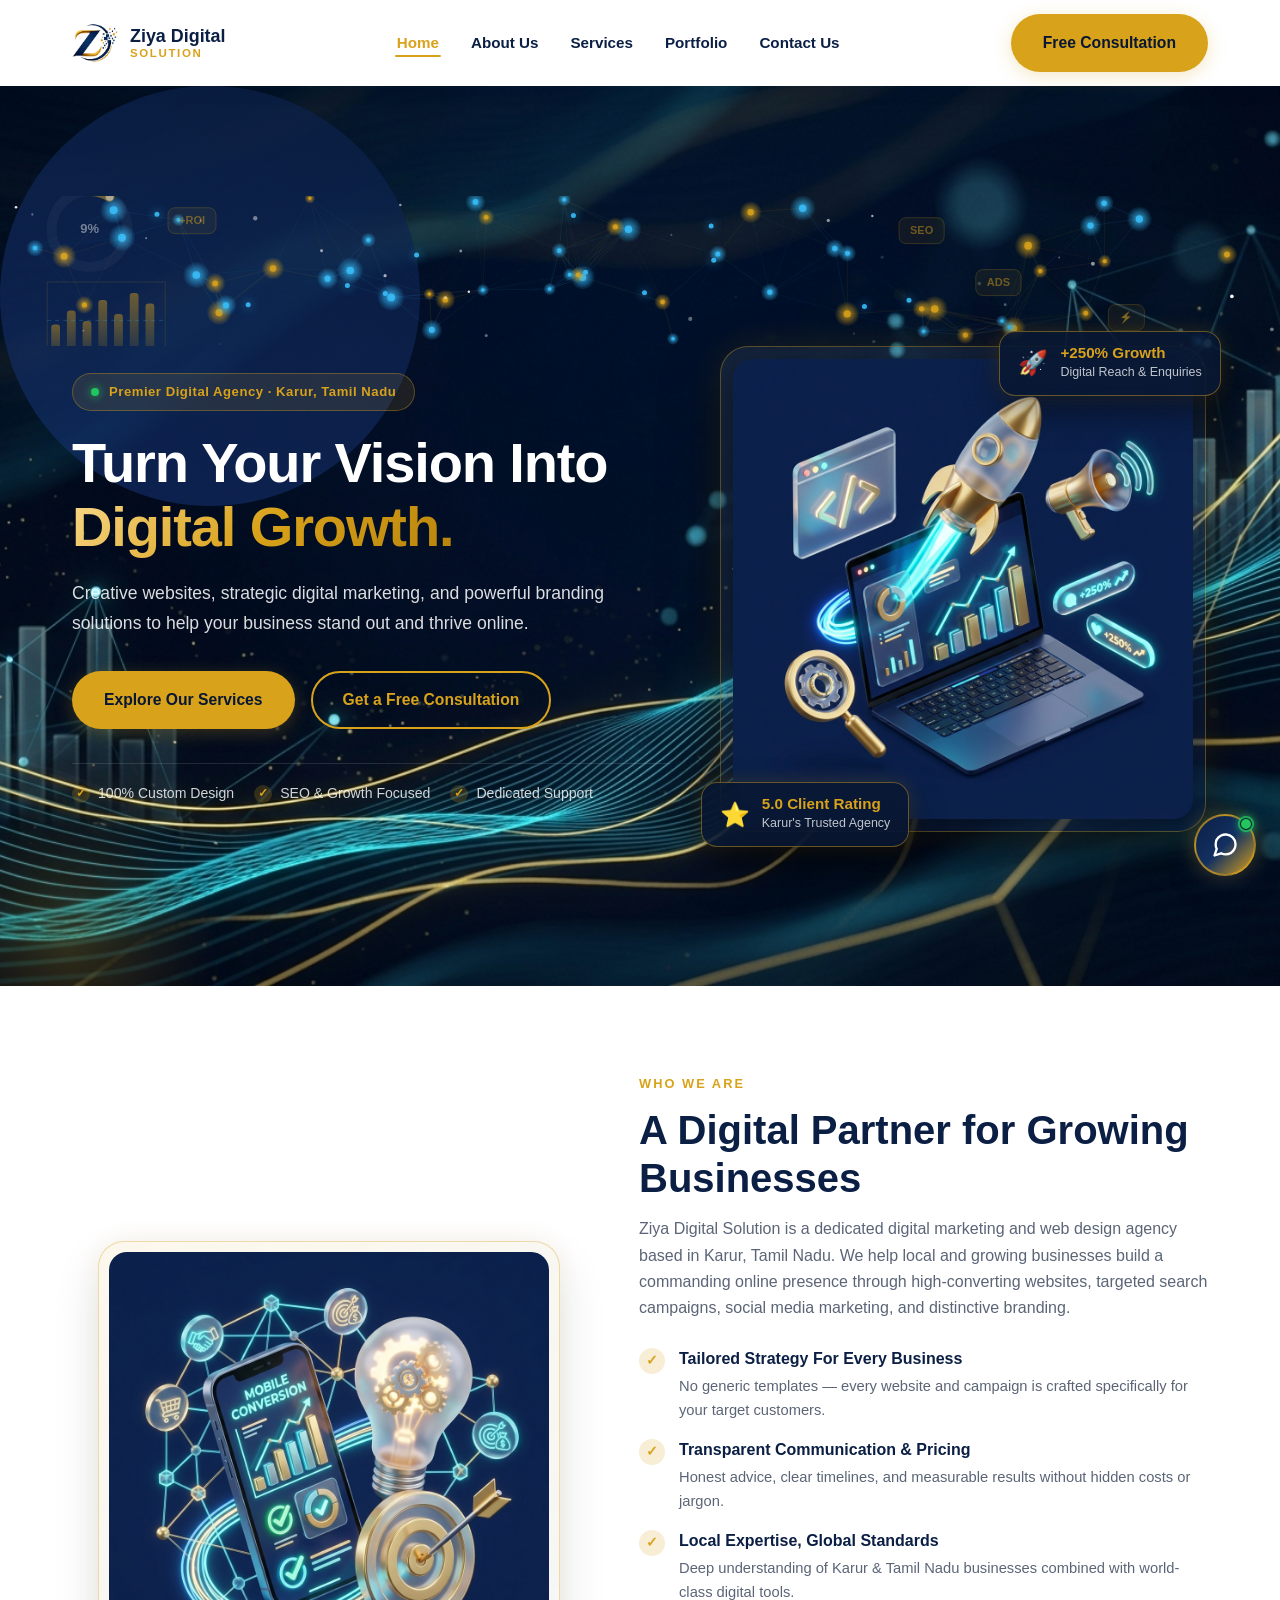
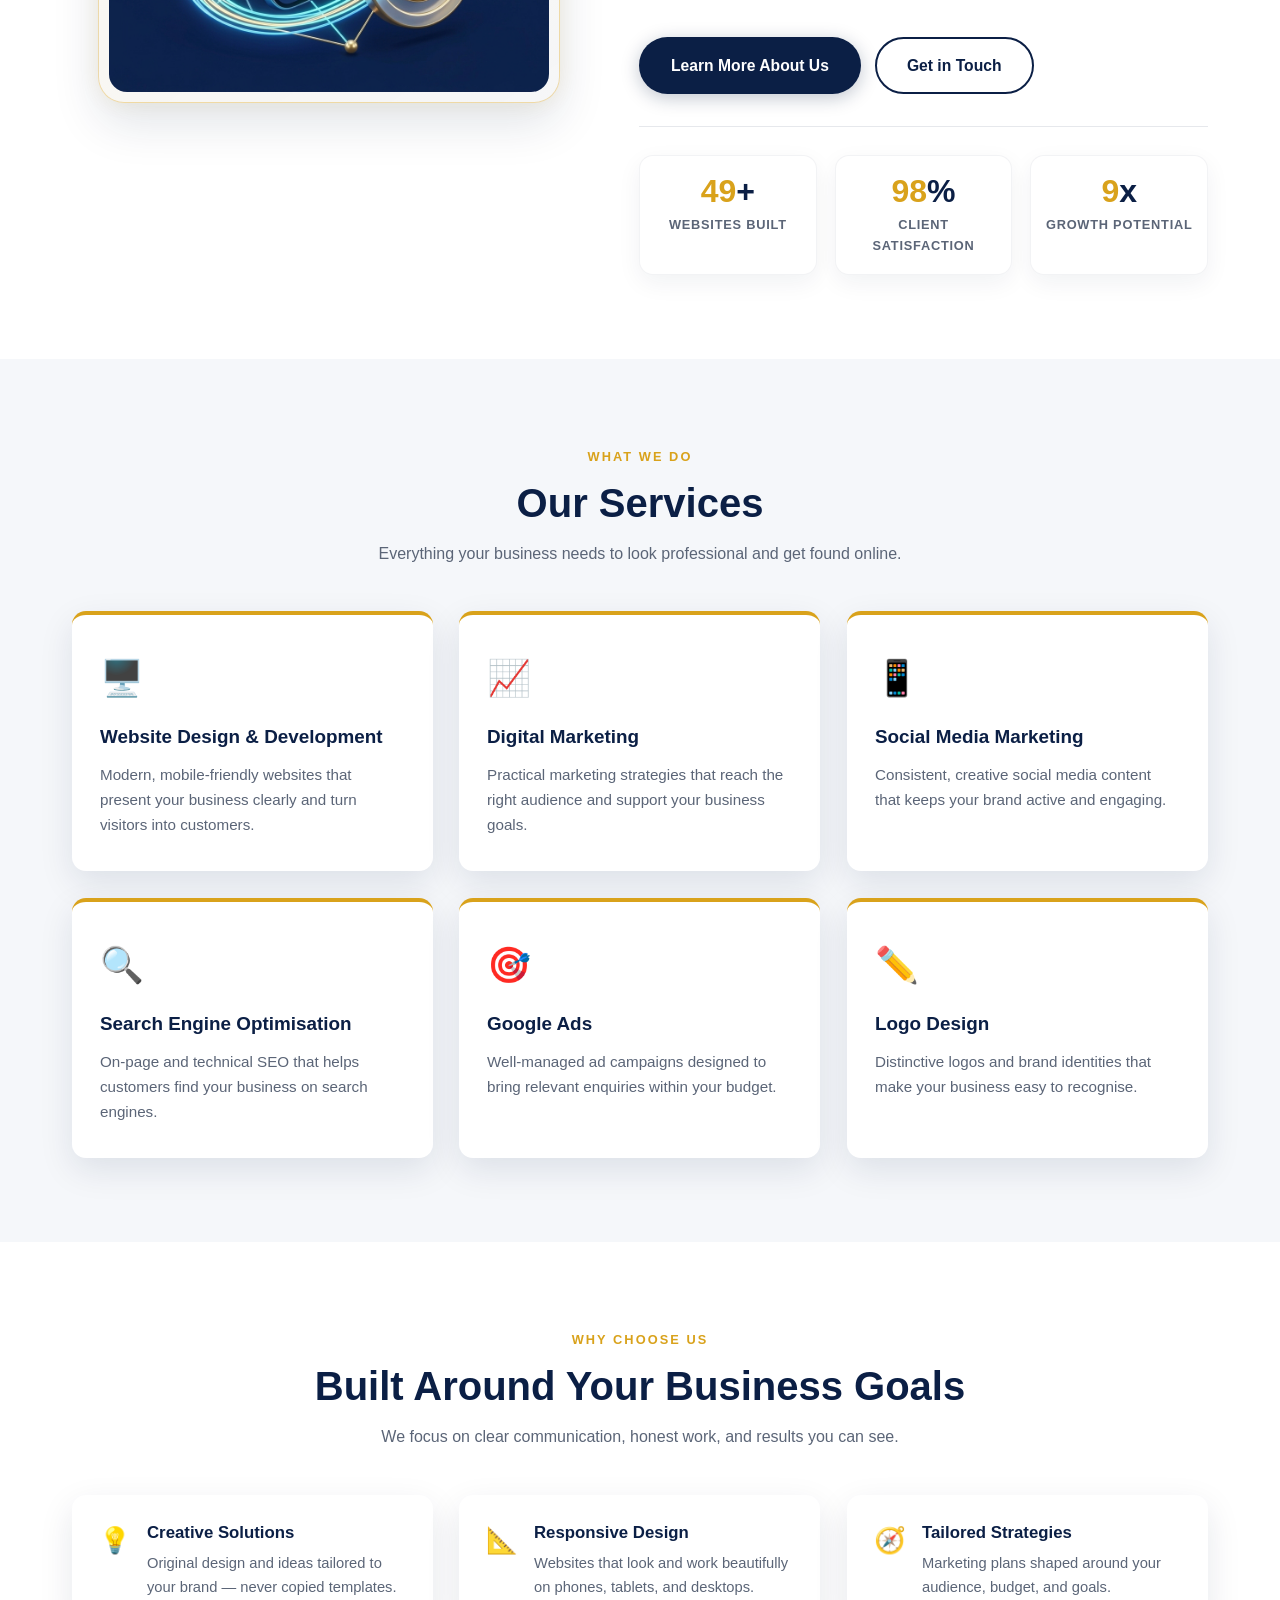
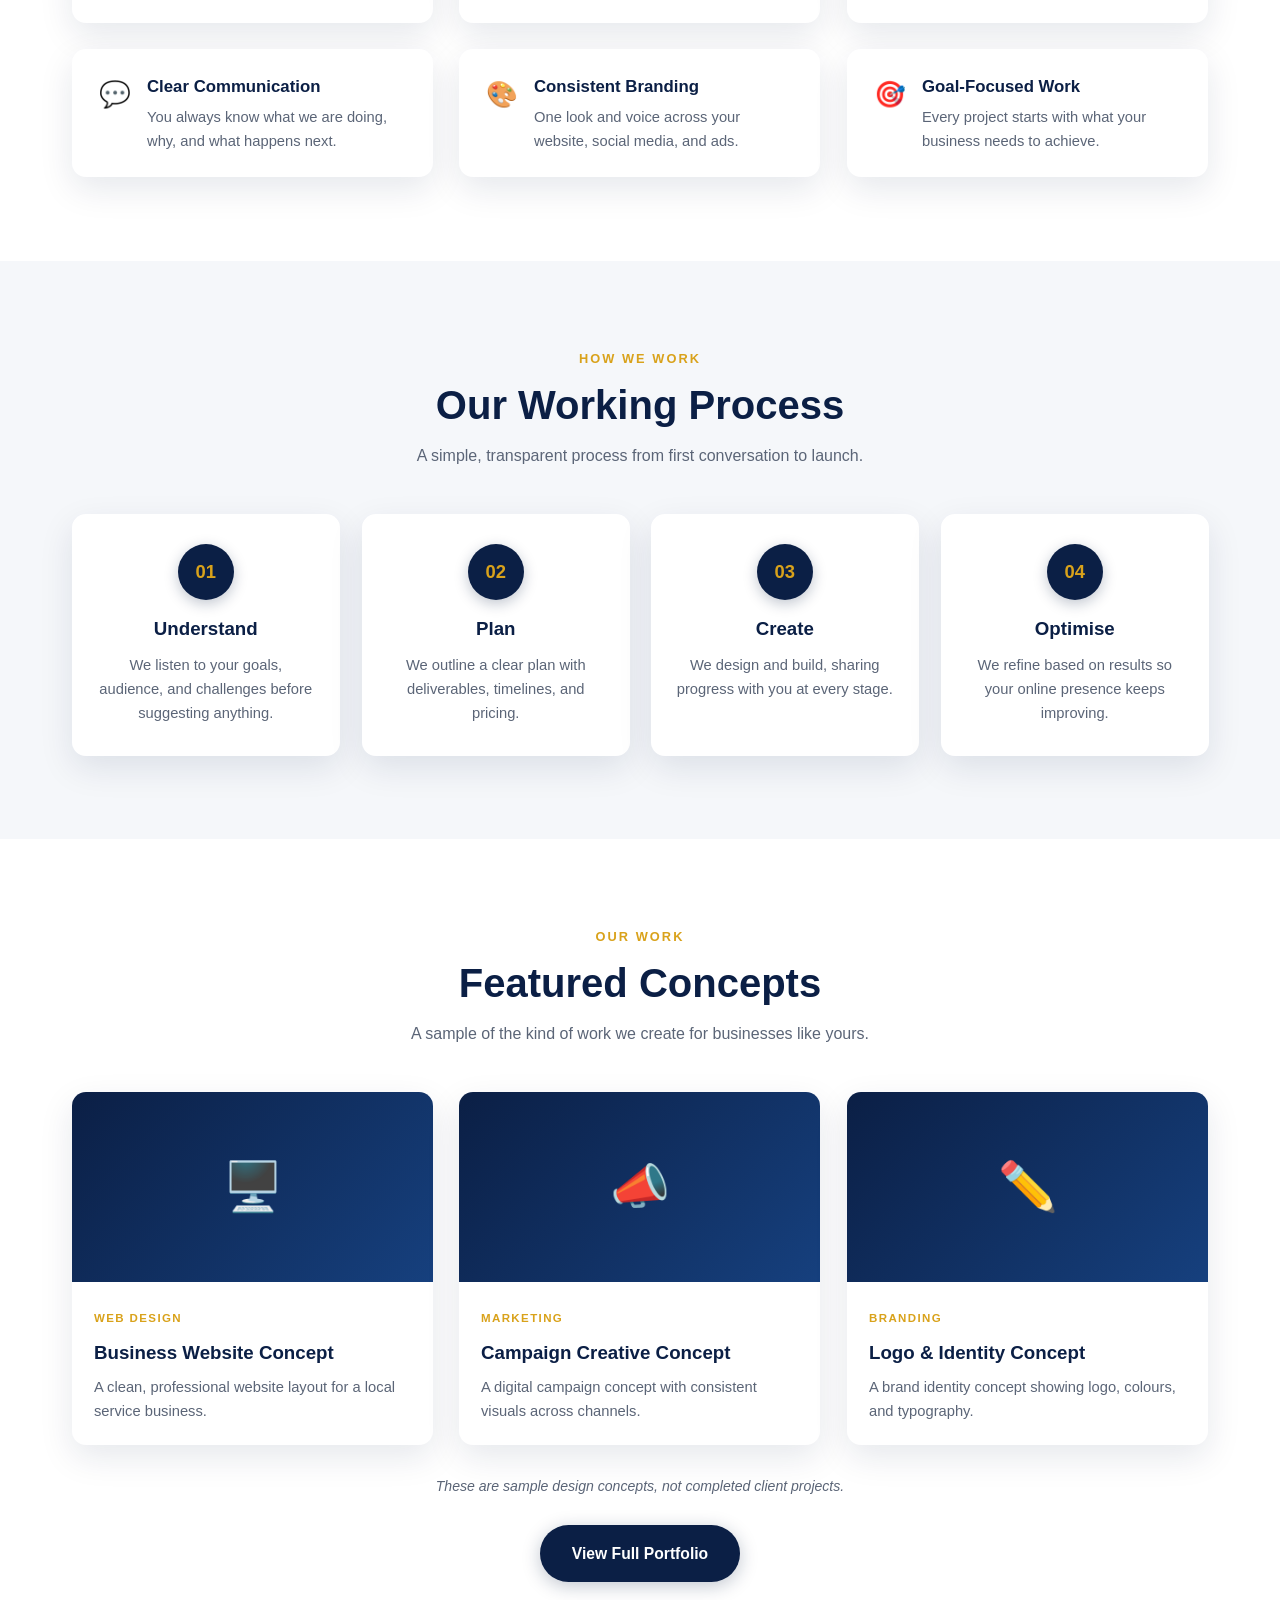
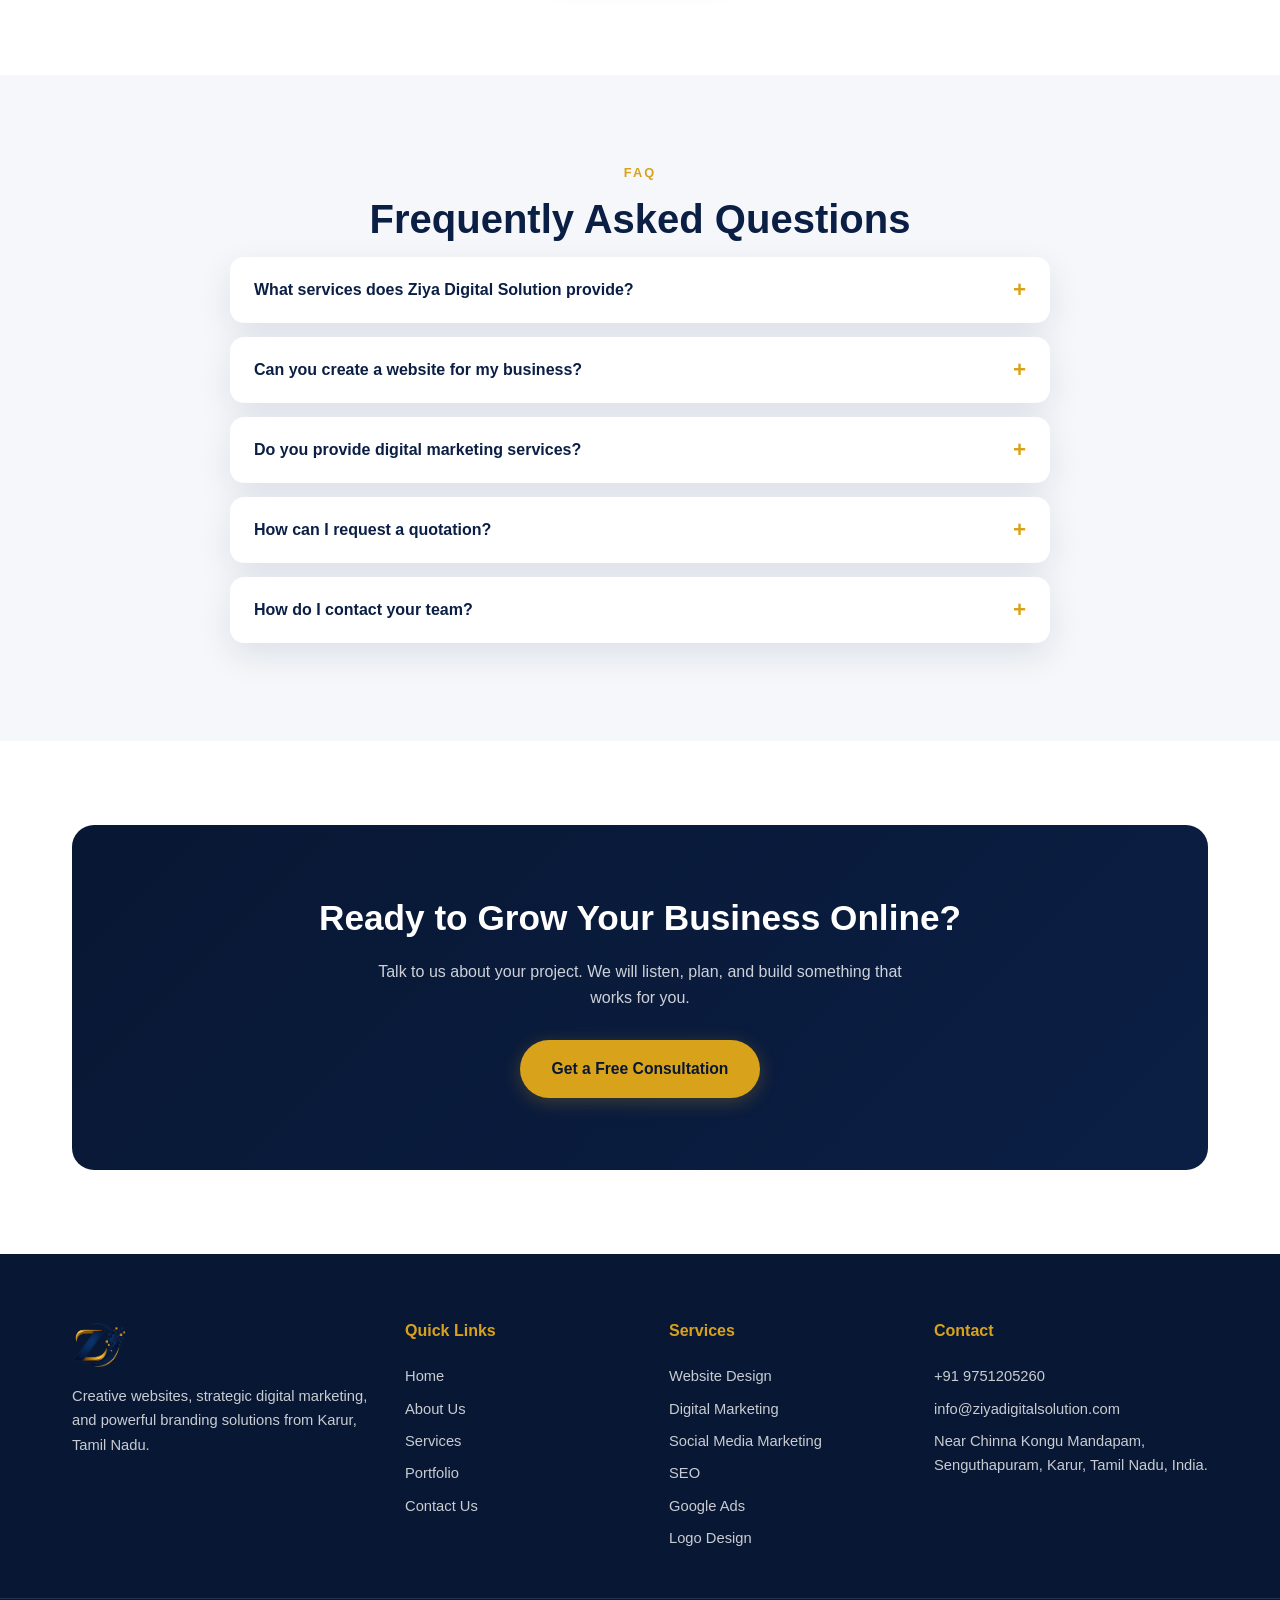
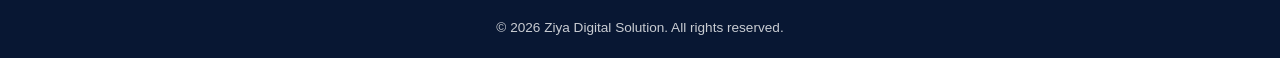
==== commit ff2727b7: "Add live AI chatbot widget with smart agency NLP engine across all pages" ====
--- a/index.html
+++ b/index.html
@@ -7,6 +7,7 @@
   <meta name="description" content="Ziya Digital Solution helps businesses grow online with creative websites, digital marketing, SEO, social media and branding. Based in Karur, Tamil Nadu." />
   <link rel="icon" href="assets/images/logo.jpeg" type="image/jpeg" />
   <link rel="stylesheet" href="css/style.css" />
+  <link rel="stylesheet" href="css/chatbot.css" />
 </head>
 <body>
 
@@ -379,5 +380,6 @@
 
   <script src="js/script.js"></script>
   <script src="js/hero-canvas.js"></script>
+  <script src="js/chatbot.js"></script>
 </body>
 </html>
--- a/css/style.css
+++ b/css/style.css
@@ -1117,10 +1117,64 @@
   margin-top: 14px;
   font-size: 0.92rem;
   font-weight: 600;
+  padding: 0;
+  border-radius: 8px;
 }
 
 .form-status.error {
   color: #b3261e;
+  background: rgba(179, 38, 30, 0.07);
+  padding: 12px 16px;
+  border: 1px solid rgba(179, 38, 30, 0.2);
+}
+
+.form-status.success {
+  color: #166534;
+  background: rgba(22, 101, 52, 0.08);
+  padding: 12px 16px;
+  border: 1px solid rgba(22, 101, 52, 0.25);
+}
+
+/* Inline field validation error text */
+.field-error {
+  display: block;
+  font-size: 0.82rem;
+  color: #b3261e;
+  font-weight: 500;
+  margin-top: 4px;
+  min-height: 1.1em;
+}
+
+/* Red border when a field is invalid */
+.form-row input.input-invalid,
+.form-row textarea.input-invalid {
+  border-color: #b3261e;
+  box-shadow: 0 0 0 3px rgba(179, 38, 30, 0.12);
+}
+
+/* Required asterisk colour */
+.field-required {
+  color: #b3261e;
+  margin-left: 2px;
+}
+
+/* Loading / disabled submit button */
+.btn-gold:disabled {
+  opacity: 0.65;
+  cursor: not-allowed;
+  transform: none !important;
+  box-shadow: none !important;
+}
+
+/* Mobile — contact grid stacks to single column */
+@media (max-width: 700px) {
+  .contact-grid {
+    grid-template-columns: 1fr;
+  }
+
+  .form-card {
+    padding: 24px 16px;
+  }
 }
 
 /* ---------- Footer ---------- */
--- a/css/chatbot.css
+++ b/css/chatbot.css
@@ -0,0 +1,601 @@
+/* ============================================================
+   Ziya Digital Solution — Live AI Chatbot Widget Styles
+   Palette: Navy #0B1F45, Navy Dark #081733, Gold #D9A21B,
+            Gold Soft #f3d27a, White #FFFFFF, Cyan #38bdf8
+   ============================================================ */
+
+/* ---------- Chatbot Launcher Trigger ---------- */
+.ziya-chat-widget {
+  position: fixed;
+  bottom: 24px;
+  right: 24px;
+  z-index: 1000;
+  font-family: "Segoe UI", -apple-system, BlinkMacSystemFont, Roboto, sans-serif;
+}
+
+/* Adjust back-to-top button so it doesn't overlap launcher */
+body .back-to-top {
+  right: 92px !important;
+}
+
+@media (max-width: 640px) {
+  body .back-to-top {
+    right: 84px !important;
+    bottom: 24px !important;
+  }
+}
+
+.ziya-chat-launcher {
+  position: relative;
+  width: 62px;
+  height: 62px;
+  border-radius: 50%;
+  background: linear-gradient(135deg, #0B1F45 0%, #123061 50%, #D9A21B 100%);
+  border: 2px solid rgba(217, 162, 27, 0.7);
+  box-shadow: 0 10px 28px rgba(11, 31, 69, 0.4), 0 0 20px rgba(217, 162, 27, 0.35);
+  cursor: pointer;
+  display: flex;
+  align-items: center;
+  justify-content: center;
+  color: #ffffff;
+  transition: transform 0.3s cubic-bezier(0.34, 1.56, 0.64, 1), box-shadow 0.3s ease;
+  outline: none;
+  padding: 0;
+}
+
+.ziya-chat-launcher:hover {
+  transform: scale(1.08) translateY(-2px);
+  box-shadow: 0 14px 34px rgba(11, 31, 69, 0.5), 0 0 30px rgba(217, 162, 27, 0.55);
+}
+
+.ziya-chat-launcher:active {
+  transform: scale(0.96);
+}
+
+.ziya-chat-launcher .launcher-icon-chat,
+.ziya-chat-launcher .launcher-icon-close {
+  position: absolute;
+  transition: all 0.25s ease;
+  display: flex;
+  align-items: center;
+  justify-content: center;
+}
+
+.ziya-chat-launcher .launcher-icon-chat {
+  opacity: 1;
+  transform: scale(1) rotate(0deg);
+}
+
+.ziya-chat-launcher .launcher-icon-close {
+  opacity: 0;
+  transform: scale(0.5) rotate(-90deg);
+  font-size: 1.5rem;
+  font-weight: 700;
+  line-height: 1;
+}
+
+.ziya-chat-widget.open .ziya-chat-launcher .launcher-icon-chat {
+  opacity: 0;
+  transform: scale(0.5) rotate(90deg);
+}
+
+.ziya-chat-widget.open .ziya-chat-launcher .launcher-icon-close {
+  opacity: 1;
+  transform: scale(1) rotate(0deg);
+}
+
+/* Pulsing Online Dot on Launcher */
+.ziya-launcher-badge {
+  position: absolute;
+  top: 1px;
+  right: 1px;
+  width: 14px;
+  height: 14px;
+  border-radius: 50%;
+  background: #22c55e;
+  border: 2px solid #081733;
+  box-shadow: 0 0 8px #22c55e;
+}
+
+.ziya-launcher-badge::after {
+  content: "";
+  position: absolute;
+  inset: -3px;
+  border-radius: 50%;
+  border: 2px solid #22c55e;
+  animation: launcherPulse 2s infinite;
+  opacity: 0.8;
+}
+
+@keyframes launcherPulse {
+  0% { transform: scale(0.9); opacity: 0.9; }
+  70% { transform: scale(1.6); opacity: 0; }
+  100% { transform: scale(1.6); opacity: 0; }
+}
+
+/* Callout Bubble (Initial popup greeting) */
+.ziya-chat-callout {
+  position: absolute;
+  bottom: 74px;
+  right: 0;
+  width: 260px;
+  background: #ffffff;
+  color: #182235;
+  padding: 12px 14px;
+  border-radius: 16px;
+  border-bottom-right-radius: 4px;
+  box-shadow: 0 12px 36px rgba(11, 31, 69, 0.22), 0 2px 10px rgba(0,0,0,0.06);
+  border: 1px solid rgba(217, 162, 27, 0.4);
+  font-size: 0.88rem;
+  line-height: 1.4;
+  opacity: 0;
+  visibility: hidden;
+  transform: translateY(10px) scale(0.95);
+  transition: all 0.3s cubic-bezier(0.16, 1, 0.3, 1);
+  pointer-events: none;
+}
+
+.ziya-chat-callout.show {
+  opacity: 1;
+  visibility: visible;
+  transform: translateY(0) scale(1);
+  pointer-events: auto;
+}
+
+.ziya-chat-callout-close {
+  position: absolute;
+  top: 6px;
+  right: 8px;
+  background: none;
+  border: none;
+  font-size: 0.9rem;
+  color: #8b95a5;
+  cursor: pointer;
+  padding: 2px 6px;
+  border-radius: 50%;
+}
+.ziya-chat-callout-close:hover {
+  color: #0B1F45;
+}
+
+.ziya-chat-callout strong {
+  color: #0B1F45;
+  display: block;
+  font-size: 0.9rem;
+  margin-bottom: 2px;
+}
+
+/* ---------- Chatbot Window Box ---------- */
+.ziya-chat-box {
+  position: absolute;
+  bottom: 78px;
+  right: 0;
+  width: 380px;
+  max-width: calc(100vw - 32px);
+  height: 580px;
+  max-height: calc(100vh - 120px);
+  background: #ffffff;
+  border-radius: 20px;
+  overflow: hidden;
+  box-shadow: 0 20px 60px rgba(8, 23, 51, 0.38), 0 2px 14px rgba(217, 162, 27, 0.2);
+  border: 1px solid rgba(217, 162, 27, 0.35);
+  display: flex;
+  flex-direction: column;
+  opacity: 0;
+  visibility: hidden;
+  transform: translateY(20px) scale(0.92);
+  transform-origin: bottom right;
+  transition: all 0.35s cubic-bezier(0.16, 1, 0.3, 1);
+}
+
+.ziya-chat-widget.open .ziya-chat-box {
+  opacity: 1;
+  visibility: visible;
+  transform: translateY(0) scale(1);
+}
+
+/* Header */
+.ziya-chat-header {
+  background: linear-gradient(135deg, #081733 0%, #0B1F45 60%, #163d7a 100%);
+  color: #ffffff;
+  padding: 14px 18px;
+  display: flex;
+  align-items: center;
+  justify-content: space-between;
+  border-bottom: 1px solid rgba(217, 162, 27, 0.35);
+  box-shadow: 0 4px 14px rgba(0, 0, 0, 0.15);
+}
+
+.ziya-chat-header-info {
+  display: flex;
+  align-items: center;
+  gap: 12px;
+}
+
+.ziya-chat-avatar {
+  position: relative;
+  width: 40px;
+  height: 40px;
+  border-radius: 12px;
+  background: linear-gradient(135deg, #0B1F45, #D9A21B);
+  padding: 2px;
+  display: flex;
+  align-items: center;
+  justify-content: center;
+  box-shadow: 0 4px 12px rgba(0,0,0,0.25);
+}
+
+.ziya-chat-avatar img {
+  width: 100%;
+  height: 100%;
+  border-radius: 10px;
+  object-fit: contain;
+  background: #0B1F45;
+}
+
+.ziya-chat-avatar-dot {
+  position: absolute;
+  bottom: -2px;
+  right: -2px;
+  width: 11px;
+  height: 11px;
+  border-radius: 50%;
+  background: #22c55e;
+  border: 2px solid #081733;
+}
+
+.ziya-chat-title-group h3 {
+  font-size: 1rem;
+  font-weight: 700;
+  color: #ffffff;
+  margin: 0;
+  line-height: 1.2;
+}
+
+.ziya-chat-title-group h3 span {
+  color: #D9A21B;
+}
+
+.ziya-chat-subtitle {
+  font-size: 0.74rem;
+  color: rgba(255, 255, 255, 0.8);
+  display: flex;
+  align-items: center;
+  gap: 5px;
+  margin-top: 2px;
+}
+
+.ziya-chat-subtitle-dot {
+  width: 6px;
+  height: 6px;
+  border-radius: 50%;
+  background: #22c55e;
+  box-shadow: 0 0 6px #22c55e;
+}
+
+.ziya-chat-header-actions {
+  display: flex;
+  align-items: center;
+  gap: 6px;
+}
+
+.ziya-chat-action-btn {
+  background: rgba(255, 255, 255, 0.1);
+  border: 1px solid rgba(255, 255, 255, 0.15);
+  color: #ffffff;
+  width: 30px;
+  height: 30px;
+  border-radius: 8px;
+  cursor: pointer;
+  display: flex;
+  align-items: center;
+  justify-content: center;
+  font-size: 0.85rem;
+  transition: all 0.2s ease;
+}
+
+.ziya-chat-action-btn:hover {
+  background: rgba(217, 162, 27, 0.3);
+  border-color: #D9A21B;
+  color: #f3d27a;
+}
+
+/* Optional API Key banner inside header */
+.ziya-chat-key-panel {
+  background: #081733;
+  color: #ffffff;
+  padding: 10px 14px;
+  font-size: 0.8rem;
+  border-bottom: 1px solid rgba(217, 162, 27, 0.3);
+  display: none;
+}
+.ziya-chat-key-panel.show {
+  display: block;
+}
+.ziya-chat-key-panel input {
+  width: 100%;
+  padding: 6px 10px;
+  border-radius: 6px;
+  border: 1px solid #D9A21B;
+  background: rgba(255, 255, 255, 0.08);
+  color: #ffffff;
+  font-size: 0.8rem;
+  margin: 6px 0;
+  box-sizing: border-box;
+}
+
+/* Quick Prompt Suggestions Bar */
+.ziya-chat-quick-prompts {
+  display: flex;
+  gap: 6px;
+  overflow-x: auto;
+  padding: 10px 14px;
+  background: #f8fafc;
+  border-bottom: 1px solid #e2e8f0;
+  scrollbar-width: none;
+}
+
+.ziya-chat-quick-prompts::-webkit-scrollbar {
+  display: none;
+}
+
+.ziya-quick-chip {
+  flex-shrink: 0;
+  background: #ffffff;
+  border: 1px solid rgba(11, 31, 69, 0.18);
+  color: #0B1F45;
+  font-size: 0.78rem;
+  font-weight: 600;
+  padding: 6px 12px;
+  border-radius: 50px;
+  cursor: pointer;
+  transition: all 0.2s ease;
+  white-space: nowrap;
+}
+
+.ziya-quick-chip:hover {
+  background: #0B1F45;
+  color: #D9A21B;
+  border-color: #0B1F45;
+  transform: translateY(-1px);
+}
+
+/* Messages Body */
+.ziya-chat-messages {
+  flex: 1;
+  overflow-y: auto;
+  padding: 16px 14px;
+  display: flex;
+  flex-direction: column;
+  gap: 12px;
+  background: #fbfcfe;
+  scroll-behavior: smooth;
+}
+
+.ziya-chat-msg {
+  display: flex;
+  gap: 10px;
+  max-width: 88%;
+  animation: msgFadeIn 0.3s cubic-bezier(0.16, 1, 0.3, 1);
+}
+
+@keyframes msgFadeIn {
+  from { opacity: 0; transform: translateY(8px); }
+  to { opacity: 1; transform: translateY(0); }
+}
+
+.ziya-chat-msg.bot {
+  align-self: flex-start;
+}
+
+.ziya-chat-msg.user {
+  align-self: flex-end;
+  flex-direction: row-reverse;
+}
+
+.ziya-chat-msg-avatar {
+  width: 28px;
+  height: 28px;
+  border-radius: 8px;
+  background: #0B1F45;
+  color: #D9A21B;
+  display: flex;
+  align-items: center;
+  justify-content: center;
+  font-size: 0.85rem;
+  font-weight: 700;
+  flex-shrink: 0;
+  border: 1px solid rgba(217, 162, 27, 0.4);
+}
+
+.ziya-chat-msg.user .ziya-chat-msg-avatar {
+  background: #D9A21B;
+  color: #081733;
+}
+
+.ziya-chat-msg-bubble {
+  padding: 10px 14px;
+  border-radius: 14px;
+  font-size: 0.88rem;
+  line-height: 1.5;
+  word-break: break-word;
+  position: relative;
+}
+
+.ziya-chat-msg.bot .ziya-chat-msg-bubble {
+  background: #ffffff;
+  color: #182235;
+  border: 1px solid #e2e8f0;
+  border-top-left-radius: 4px;
+  box-shadow: 0 2px 8px rgba(11, 31, 69, 0.06);
+}
+
+.ziya-chat-msg.user .ziya-chat-msg-bubble {
+  background: linear-gradient(135deg, #0B1F45 0%, #163d7a 100%);
+  color: #ffffff;
+  border-top-right-radius: 4px;
+  box-shadow: 0 4px 14px rgba(11, 31, 69, 0.2);
+}
+
+.ziya-chat-msg-time {
+  font-size: 0.68rem;
+  color: #94a3b8;
+  margin-top: 4px;
+  text-align: right;
+  display: block;
+}
+
+.ziya-chat-msg.user .ziya-chat-msg-time {
+  color: rgba(255, 255, 255, 0.7);
+}
+
+/* Buttons inside Bot Messages */
+.ziya-chat-action-links {
+  display: flex;
+  flex-wrap: wrap;
+  gap: 6px;
+  margin-top: 8px;
+  padding-top: 6px;
+  border-top: 1px solid #f1f5f9;
+}
+
+.ziya-chat-link-btn {
+  display: inline-flex;
+  align-items: center;
+  gap: 5px;
+  background: #f8fafc;
+  color: #0B1F45;
+  border: 1px solid #cbd5e1;
+  padding: 5px 10px;
+  border-radius: 6px;
+  font-size: 0.78rem;
+  font-weight: 600;
+  text-decoration: none;
+  transition: all 0.2s ease;
+}
+
+.ziya-chat-link-btn:hover {
+  background: #0B1F45;
+  color: #D9A21B;
+  border-color: #0B1F45;
+}
+
+.ziya-chat-link-btn.btn-wa {
+  background: #25d366;
+  color: #ffffff;
+  border-color: #25d366;
+}
+.ziya-chat-link-btn.btn-wa:hover {
+  background: #1eb856;
+}
+
+/* Typing Indicator Animation */
+.ziya-chat-typing {
+  display: flex;
+  align-items: center;
+  gap: 5px;
+  padding: 10px 14px;
+  background: #ffffff;
+  border-radius: 14px;
+  border-top-left-radius: 4px;
+  border: 1px solid #e2e8f0;
+  width: fit-content;
+  box-shadow: 0 2px 8px rgba(11, 31, 69, 0.06);
+}
+
+.ziya-typing-dot {
+  width: 7px;
+  height: 7px;
+  border-radius: 50%;
+  background: #D9A21B;
+  animation: typingBounce 1.4s infinite ease-in-out;
+}
+
+.ziya-typing-dot:nth-child(2) {
+  animation-delay: 0.2s;
+  background: #0B1F45;
+}
+
+.ziya-typing-dot:nth-child(3) {
+  animation-delay: 0.4s;
+  background: #38bdf8;
+}
+
+@keyframes typingBounce {
+  0%, 80%, 100% { transform: translateY(0); opacity: 0.5; }
+  40% { transform: translateY(-6px); opacity: 1; }
+}
+
+/* Chat Input Bar */
+.ziya-chat-input-area {
+  padding: 10px 14px;
+  background: #ffffff;
+  border-top: 1px solid #e2e8f0;
+  display: flex;
+  align-items: center;
+  gap: 8px;
+}
+
+.ziya-chat-input {
+  flex: 1;
+  padding: 10px 14px;
+  border: 1px solid #cbd5e1;
+  border-radius: 25px;
+  font-size: 0.88rem;
+  outline: none;
+  color: #182235;
+  background: #f8fafc;
+  transition: all 0.2s ease;
+  font-family: inherit;
+}
+
+.ziya-chat-input:focus {
+  border-color: #D9A21B;
+  background: #ffffff;
+  box-shadow: 0 0 0 3px rgba(217, 162, 27, 0.18);
+}
+
+.ziya-chat-send-btn {
+  width: 38px;
+  height: 38px;
+  border-radius: 50%;
+  background: linear-gradient(135deg, #0B1F45 0%, #D9A21B 100%);
+  border: none;
+  color: #ffffff;
+  cursor: pointer;
+  display: flex;
+  align-items: center;
+  justify-content: center;
+  font-size: 0.95rem;
+  transition: all 0.2s ease;
+  flex-shrink: 0;
+  box-shadow: 0 4px 12px rgba(11, 31, 69, 0.2);
+}
+
+.ziya-chat-send-btn:hover {
+  transform: scale(1.08);
+  box-shadow: 0 6px 16px rgba(217, 162, 27, 0.4);
+}
+
+.ziya-chat-send-btn:disabled {
+  opacity: 0.5;
+  cursor: not-allowed;
+  transform: none;
+}
+
+/* Mobile responsiveness */
+@media (max-width: 480px) {
+  .ziya-chat-box {
+    width: calc(100vw - 20px);
+    right: -10px;
+    bottom: 74px;
+    height: 520px;
+    max-height: calc(100vh - 100px);
+    border-radius: 16px;
+  }
+
+  .ziya-chat-launcher {
+    width: 56px;
+    height: 56px;
+  }
+}
